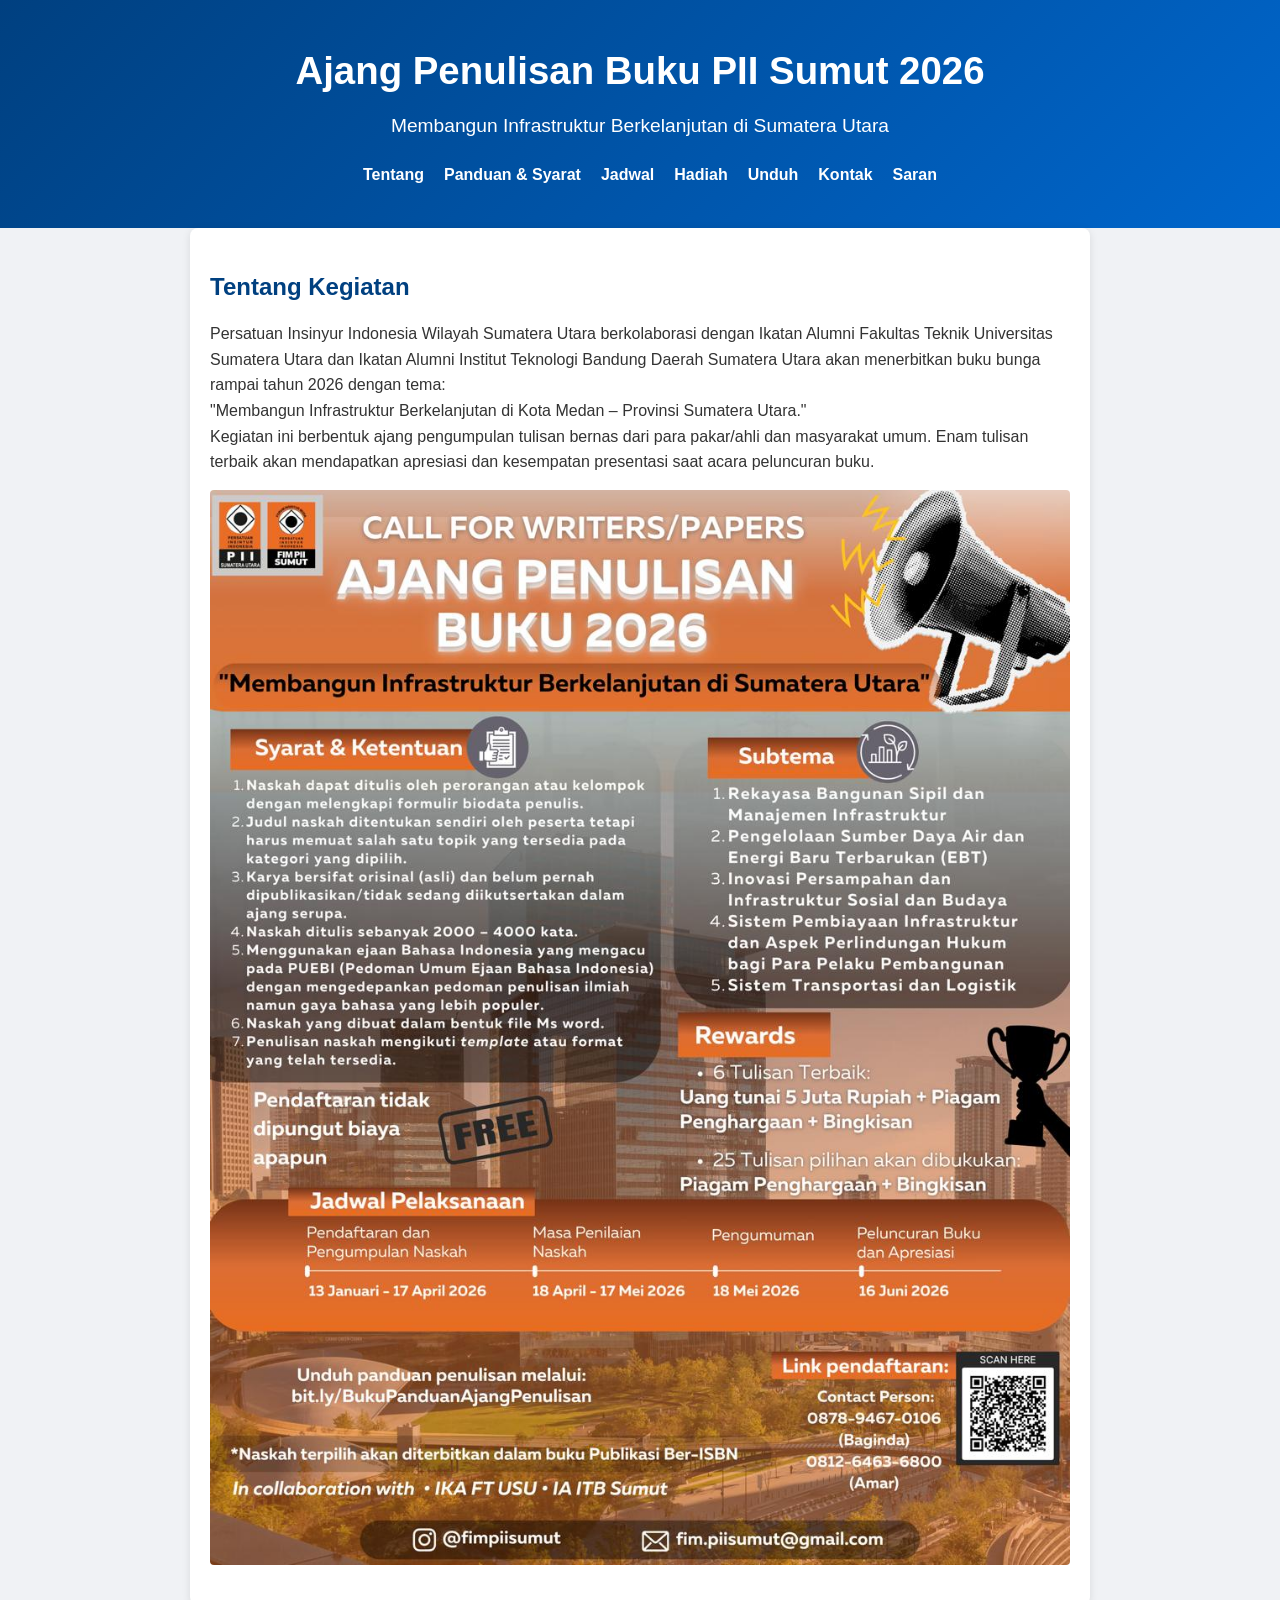
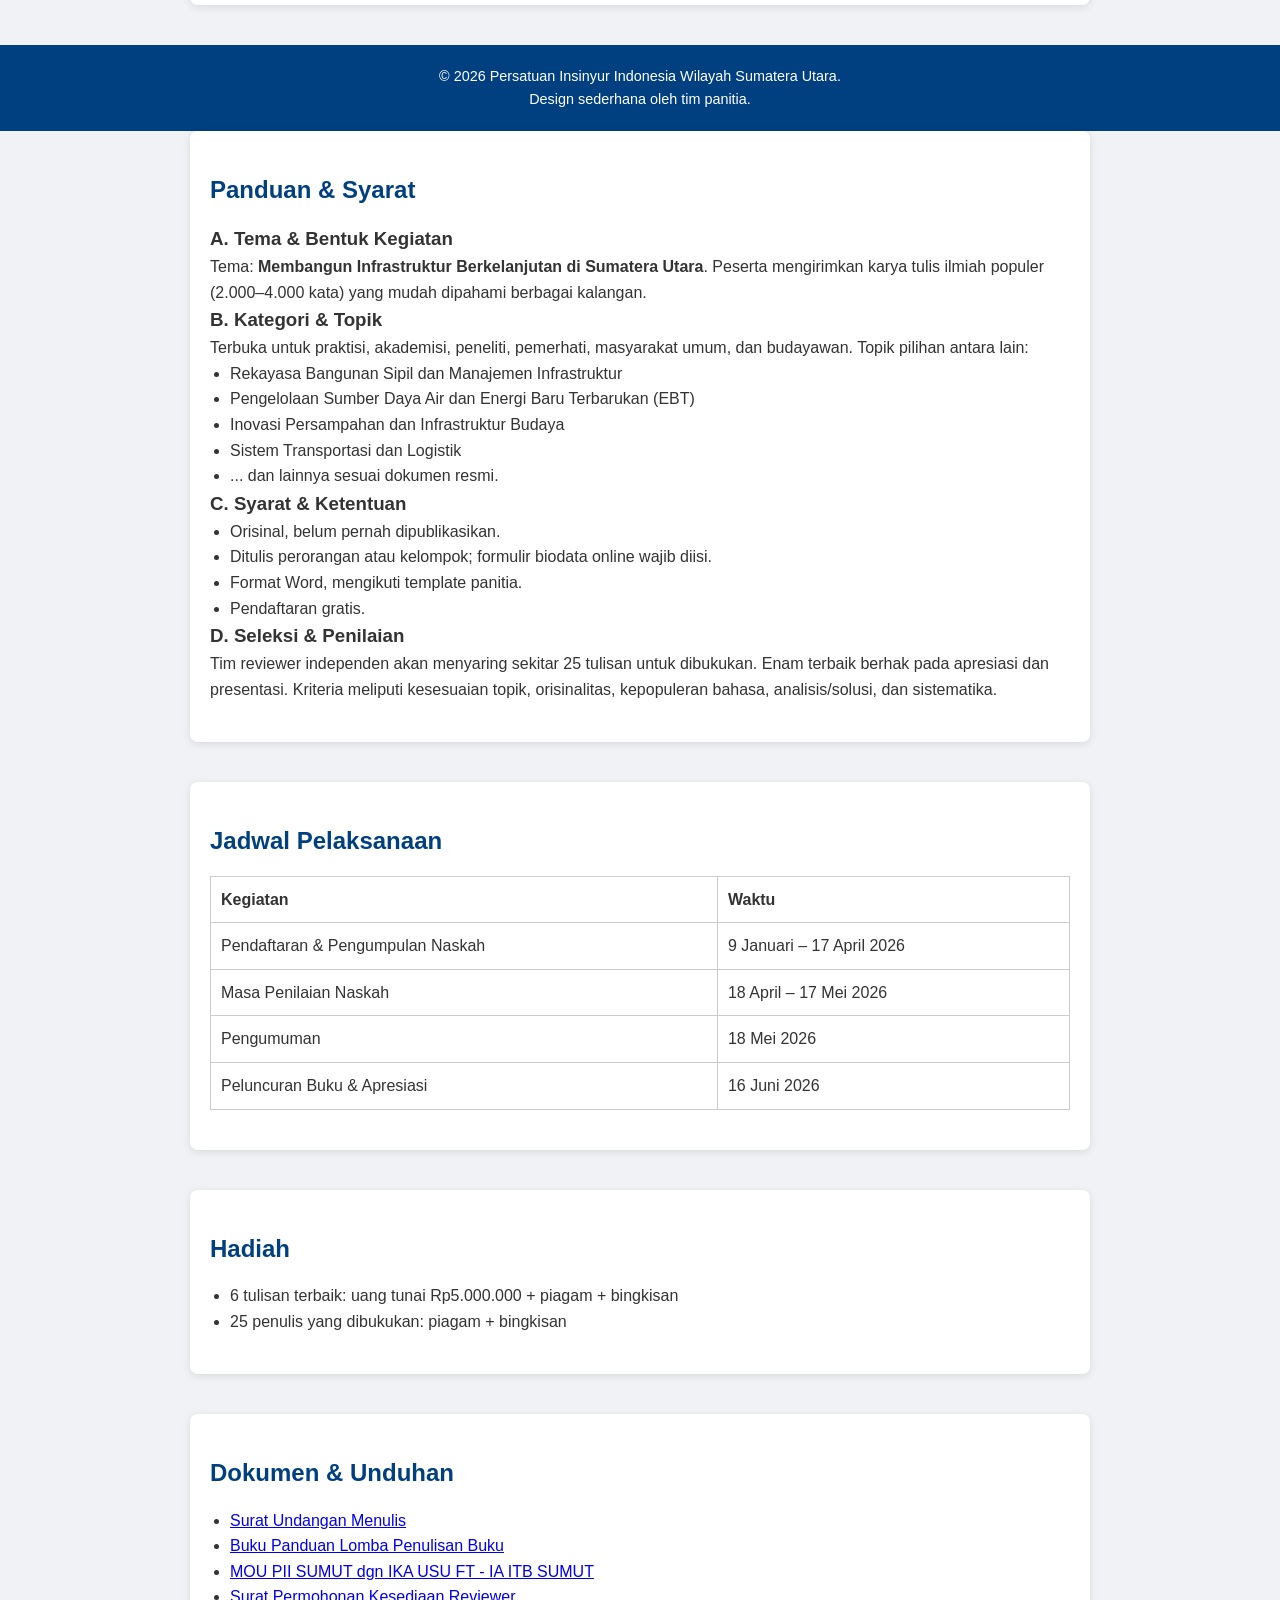
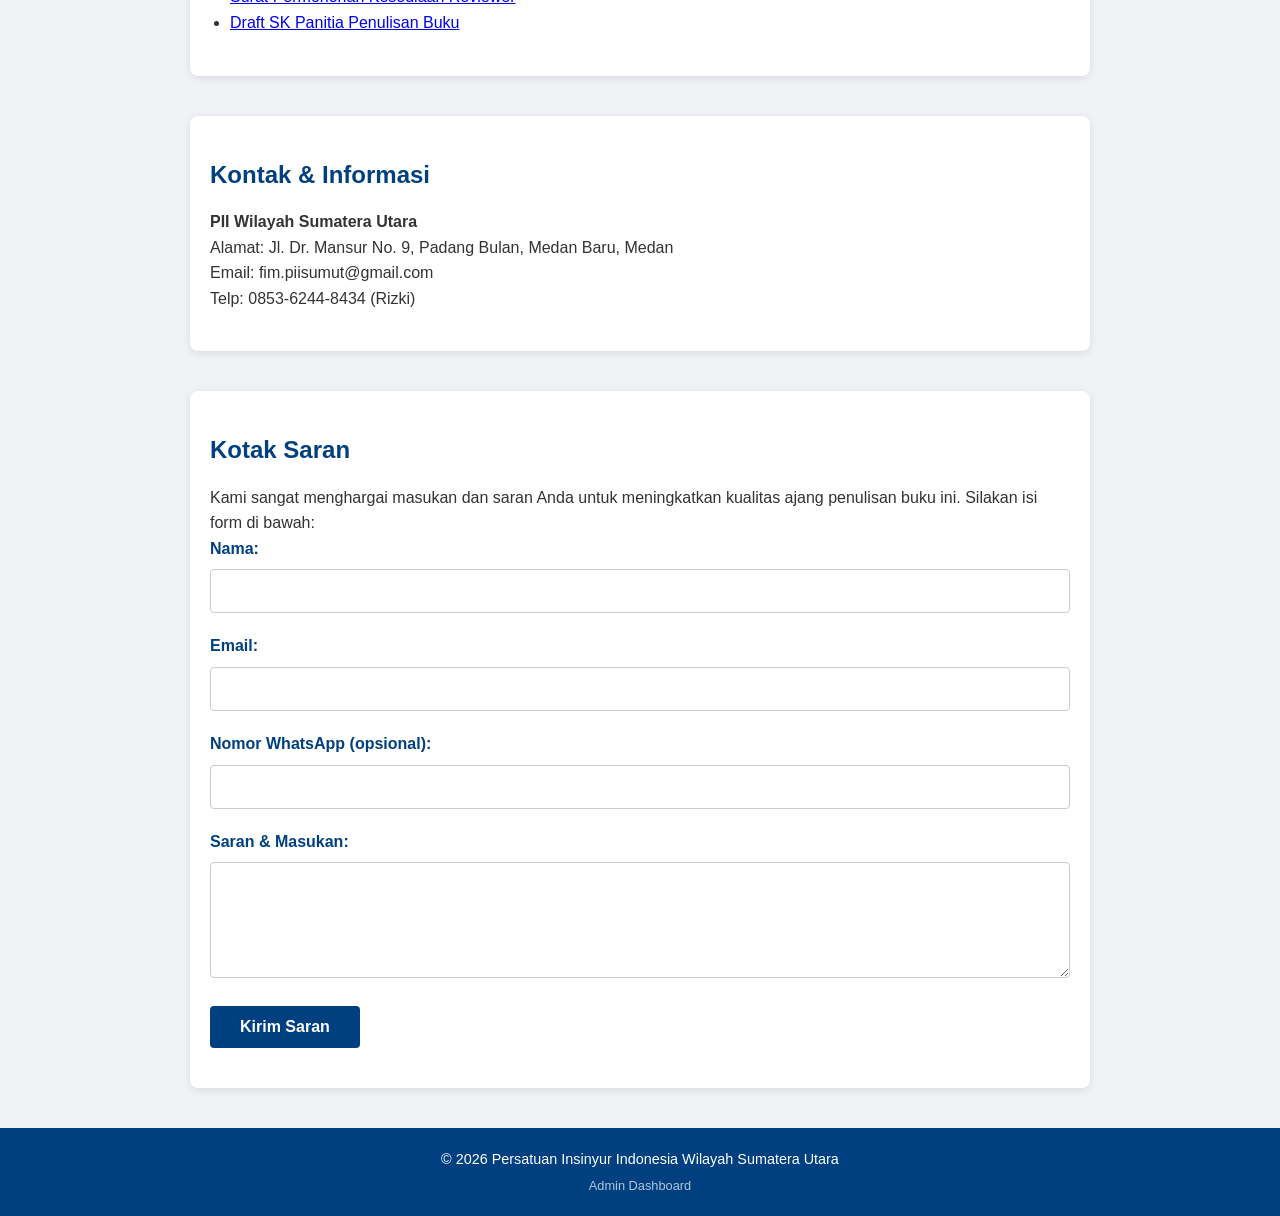
==== docs/index.html @ d5621212 "Add submission storage and admin dashboard for suggestion box" ====
<!DOCTYPE html>
<html lang="id">
<head>
    <meta charset="UTF-8">
    <meta name="viewport" content="width=device-width, initial-scale=1.0">
    <meta name="description" content="Informasi mengenai Ajang Penulisan Buku PII Sumut 2026: tema, panduan, jadwal, dan pengumuman.">
    <title>Ajang Penulisan Buku PII Sumut 2026</title>
    <link rel="stylesheet" href="css/styles.css">
    <link rel="icon" href="img/flyer.jpeg" type="image/jpeg">
</head>
<body>
    <header>
        <h1>Ajang Penulisan Buku PII Sumut 2026</h1>
        <p class="subtitle">Membangun Infrastruktur Berkelanjutan di Sumatera Utara</p>
        <nav>
            <ul>
                <li><a href="#about">Tentang</a></li>
                <li><a href="#guidelines">Panduan &amp; Syarat</a></li>
                <li><a href="#schedule">Jadwal</a></li>
                <li><a href="#prizes">Hadiah</a></li>
                <li><a href="#downloads">Unduh</a></li>
                <li><a href="#contact">Kontak</a></li>
                <li><a href="#suggestions">Saran</a></li>
            </ul>
        </nav>
    </header>

    <section id="about" class="hero">
        <h2>Tentang Kegiatan</h2>
        <p>Persatuan Insinyur Indonesia Wilayah Sumatera Utara berkolaborasi dengan Ikatan Alumni Fakultas Teknik Universitas Sumatera Utara dan Ikatan Alumni Institut Teknologi Bandung Daerah Sumatera Utara akan menerbitkan buku bunga rampai tahun 2026 dengan tema:</p>
        <blockquote>"Membangun Infrastruktur Berkelanjutan di Kota Medan – Provinsi Sumatera Utara."</blockquote>
        <p>Kegiatan ini berbentuk ajang pengumpulan tulisan bernas dari para pakar/ahli dan masyarakat umum. Enam tulisan terbaik akan mendapatkan apresiasi dan kesempatan presentasi saat acara peluncuran buku.</p>
        <img src="img/flyer.jpeg" alt="Flyer Ajang Penulisan Buku" class="flyer">
    </section>
    <footer>
        <p>&copy; 2026 Persatuan Insinyur Indonesia Wilayah Sumatera Utara. <br> Design sederhana oleh tim panitia.</p>
    </footer>

    <section id="guidelines">
        <h2>Panduan &amp; Syarat</h2>
        <h3>A. Tema &amp; Bentuk Kegiatan</h3>
        <p>Tema: <strong>Membangun Infrastruktur Berkelanjutan di Sumatera Utara</strong>. Peserta mengirimkan karya tulis ilmiah populer (2.000–4.000 kata) yang mudah dipahami berbagai kalangan.</p>
        <h3>B. Kategori &amp; Topik</h3>
        <p>Terbuka untuk praktisi, akademisi, peneliti, pemerhati, masyarakat umum, dan budayawan. Topik pilihan antara lain:</p>
        <ul>
            <li>Rekayasa Bangunan Sipil dan Manajemen Infrastruktur</li>
            <li>Pengelolaan Sumber Daya Air dan Energi Baru Terbarukan (EBT)</li>
            <li>Inovasi Persampahan dan Infrastruktur Budaya</li>
            <li>Sistem Transportasi dan Logistik</li>
            <li>... dan lainnya sesuai dokumen resmi.</li>
        </ul>
        <h3>C. Syarat &amp; Ketentuan</h3>
        <ul>
            <li>Orisinal, belum pernah dipublikasikan.</li>
            <li>Ditulis perorangan atau kelompok; formulir biodata online wajib diisi.</li>
            <li>Format Word, mengikuti template panitia.</li>
            <li>Pendaftaran gratis.</li>
        </ul>
        <h3>D. Seleksi &amp; Penilaian</h3>
        <p>Tim reviewer independen akan menyaring sekitar 25 tulisan untuk dibukukan. Enam terbaik berhak pada apresiasi dan presentasi. Kriteria meliputi kesesuaian topik, orisinalitas, kepopuleran bahasa, analisis/solusi, dan sistematika.</p>
    </section>

    <section id="schedule">
        <h2>Jadwal Pelaksanaan</h2>
        <table>
            <tr><th>Kegiatan</th><th>Waktu</th></tr>
            <tr><td>Pendaftaran &amp; Pengumpulan Naskah</td><td>9 Januari – 17 April 2026</td></tr>
            <tr><td>Masa Penilaian Naskah</td><td>18 April – 17 Mei 2026</td></tr>
            <tr><td>Pengumuman</td><td>18 Mei 2026</td></tr>
            <tr><td>Peluncuran Buku &amp; Apresiasi</td><td>16 Juni 2026</td></tr>
        </table>
    </section>

    <section id="prizes">
        <h2>Hadiah</h2>
        <ul>
            <li>6 tulisan terbaik: uang tunai Rp5.000.000 + piagam + bingkisan</li>
            <li>25 penulis yang dibukukan: piagam + bingkisan</li>
        </ul>
    </section>

    <section id="downloads">
        <h2>Dokumen &amp; Unduhan</h2>
        <ul>
            <li><a href="docs/01 Surat Undangan Menulis Buku PII Sumatera Utara 2026.pdf" target="_blank">Surat Undangan Menulis</a></li>
            <li><a href="docs/Buku Panduan Lomba Penulisan Buku 2026.pdf" target="_blank">Buku Panduan Lomba Penulisan Buku</a></li>
            <li><a href="docs/mou.pdf" target="_blank">MOU PII SUMUT dgn IKA USU FT - IA ITB SUMUT</a></li>
            <li><a href="docs/reviewer.pdf" target="_blank">Surat Permohonan Kesediaan Reviewer</a></li>
            <li><a href="docs/draft_sk.pdf" target="_blank">Draft SK Panitia Penulisan Buku</a></li>
        </ul>
    </section>

    <section id="contact">
        <h2>Kontak &amp; Informasi</h2>
        <p><strong>PII Wilayah Sumatera Utara</strong><br>
        Alamat: Jl. Dr. Mansur No. 9, Padang Bulan, Medan Baru, Medan<br>
        Email: fim.piisumut@gmail.com<br>
        Telp: 0853-6244-8434 (Rizki)</p>
    </section>

    <section id="suggestions">
        <h2>Kotak Saran</h2>
        <p>Kami sangat menghargai masukan dan saran Anda untuk meningkatkan kualitas ajang penulisan buku ini. Silakan isi form di bawah:</p>
        <form id="suggestionForm">
            <div class="form-group">
                <label for="name">Nama:</label>
                <input type="text" id="name" name="name" required>
            </div>
            <div class="form-group">
                <label for="email">Email:</label>
                <input type="email" id="email" name="email" required>
            </div>
            <div class="form-group">
                <label for="phone">Nomor WhatsApp (opsional):</label>
                <input type="tel" id="phone" name="phone">
            </div>
            <div class="form-group">
                <label for="suggestion">Saran &amp; Masukan:</label>
                <textarea id="suggestion" name="suggestion" rows="5" required></textarea>
            </div>
            <button type="submit" class="submit-btn">Kirim Saran</button>
            <p class="form-note" style="display:none; color:#28a745; margin-top:15px;">✓ Terima kasih! Saran Anda telah berhasil dikirim dan tersimpan.</p>
        </form>
    </section>

    <footer>
        <p>&copy; 2026 Persatuan Insinyur Indonesia Wilayah Sumatera Utara</p>
        <p style="font-size: 0.8rem; margin-top: 5px;"><a href="admin.html" style="color: #fff; text-decoration: none; opacity: 0.7;">Admin Dashboard</a></p>
    </footer>

    <script>
        document.getElementById('suggestionForm').addEventListener('submit', function(e) {
            e.preventDefault();
            
            const name = document.getElementById('name').value;
            const email = document.getElementById('email').value;
            const phone = document.getElementById('phone').value;
            const suggestion = document.getElementById('suggestion').value;
            
            // Create submission object with timestamp
            const submission = {
                id: Date.now(),
                name: name,
                email: email,
                phone: phone || 'Tidak diberikan',
                suggestion: suggestion,
                timestamp: new Date().toLocaleString('id-ID')
            };
            
            // Get existing submissions from localStorage
            let submissions = JSON.parse(localStorage.getItem('suggestions')) || [];
            submissions.push(submission);
            localStorage.setItem('suggestions', JSON.stringify(submissions));
            
            // Send email via FormSubmit
            const subject = 'Saran untuk Ajang Penulisan Buku PII SUMUT 2026';
            const body = `Nama: ${name}\nEmail: ${email}\nNo. WhatsApp: ${phone || 'Tidak diberikan'}\n\nSaran:\n${suggestion}`;
            const mailtoLink = `mailto:fim.piisumut@gmail.com?subject=${encodeURIComponent(subject)}&body=${encodeURIComponent(body)}`;
            window.location.href = mailtoLink;
            
            // Show success message
            const form = document.getElementById('suggestionForm');
            const formNote = form.querySelector('.form-note');
            formNote.style.display = 'block';
            
            // Reset form after 2 seconds
            setTimeout(() => {
                form.reset();
                formNote.style.display = 'none';
            }, 2000);
        });
    </script>
</body>
</html>
---- docs/css/styles.css ----
/* Basic reset */
* { margin:0; padding:0; box-sizing:border-box; }
body { font-family: 'Segoe UI', Tahoma, Geneva, Verdana, sans-serif; line-height:1.6; color:#333; background:#f0f2f5; }
header { background:linear-gradient(135deg,#004080,#0066cc); color:#fff; padding:40px 20px; text-align:center; }
header h1 { margin-bottom:10px; font-size:2.4rem; }
header .subtitle { font-size:1.2em; }
nav ul { list-style:none; display:flex; justify-content:center; gap:20px; margin-top:20px; flex-wrap:wrap; }
nav a { color:#fff; text-decoration:none; font-weight:600; transition:color .3s; }
nav a:hover { color:#ffdd57; }
section { padding:40px 20px; max-width:900px; margin:0 auto 40px auto; background:#fff; border-radius:8px; box-shadow:0 2px 8px rgba(0,0,0,.1); }
h2 { margin-bottom:15px; color:#004080; }
table { width:100%; border-collapse:collapse; margin-top:15px; }
th, td { border:1px solid #ccc; padding:10px; text-align:left; }
footer { text-align:center; padding:20px; background:#004080; color:#fff; font-size:.9rem; }
.flyer { max-width:100%; height:auto; margin-top:15px; display:block; border-radius:4px; }
ul { margin-left:20px; }

/* Form styling */
.form-group { margin-bottom:20px; }
.form-group label { display:block; margin-bottom:8px; font-weight:600; color:#004080; }
.form-group input,
.form-group textarea { width:100%; padding:12px; border:1px solid #ccc; border-radius:4px; font-family:inherit; font-size:1rem; transition:border-color .3s; }
.form-group input:focus,
.form-group textarea:focus { outline:none; border-color:#004080; box-shadow:0 0 5px rgba(0,96,204,.3); }
.submit-btn { background:#004080; color:#fff; border:none; padding:12px 30px; border-radius:4px; font-size:1rem; font-weight:600; cursor:pointer; transition:background .3s; }
.submit-btn:hover { background:#0066cc; }

/* responsive */
@media (max-width:600px) {
    header h1 { font-size:1.8rem; }
    nav ul { flex-direction:column; gap:10px; }
    section { padding:20px 10px; }
}
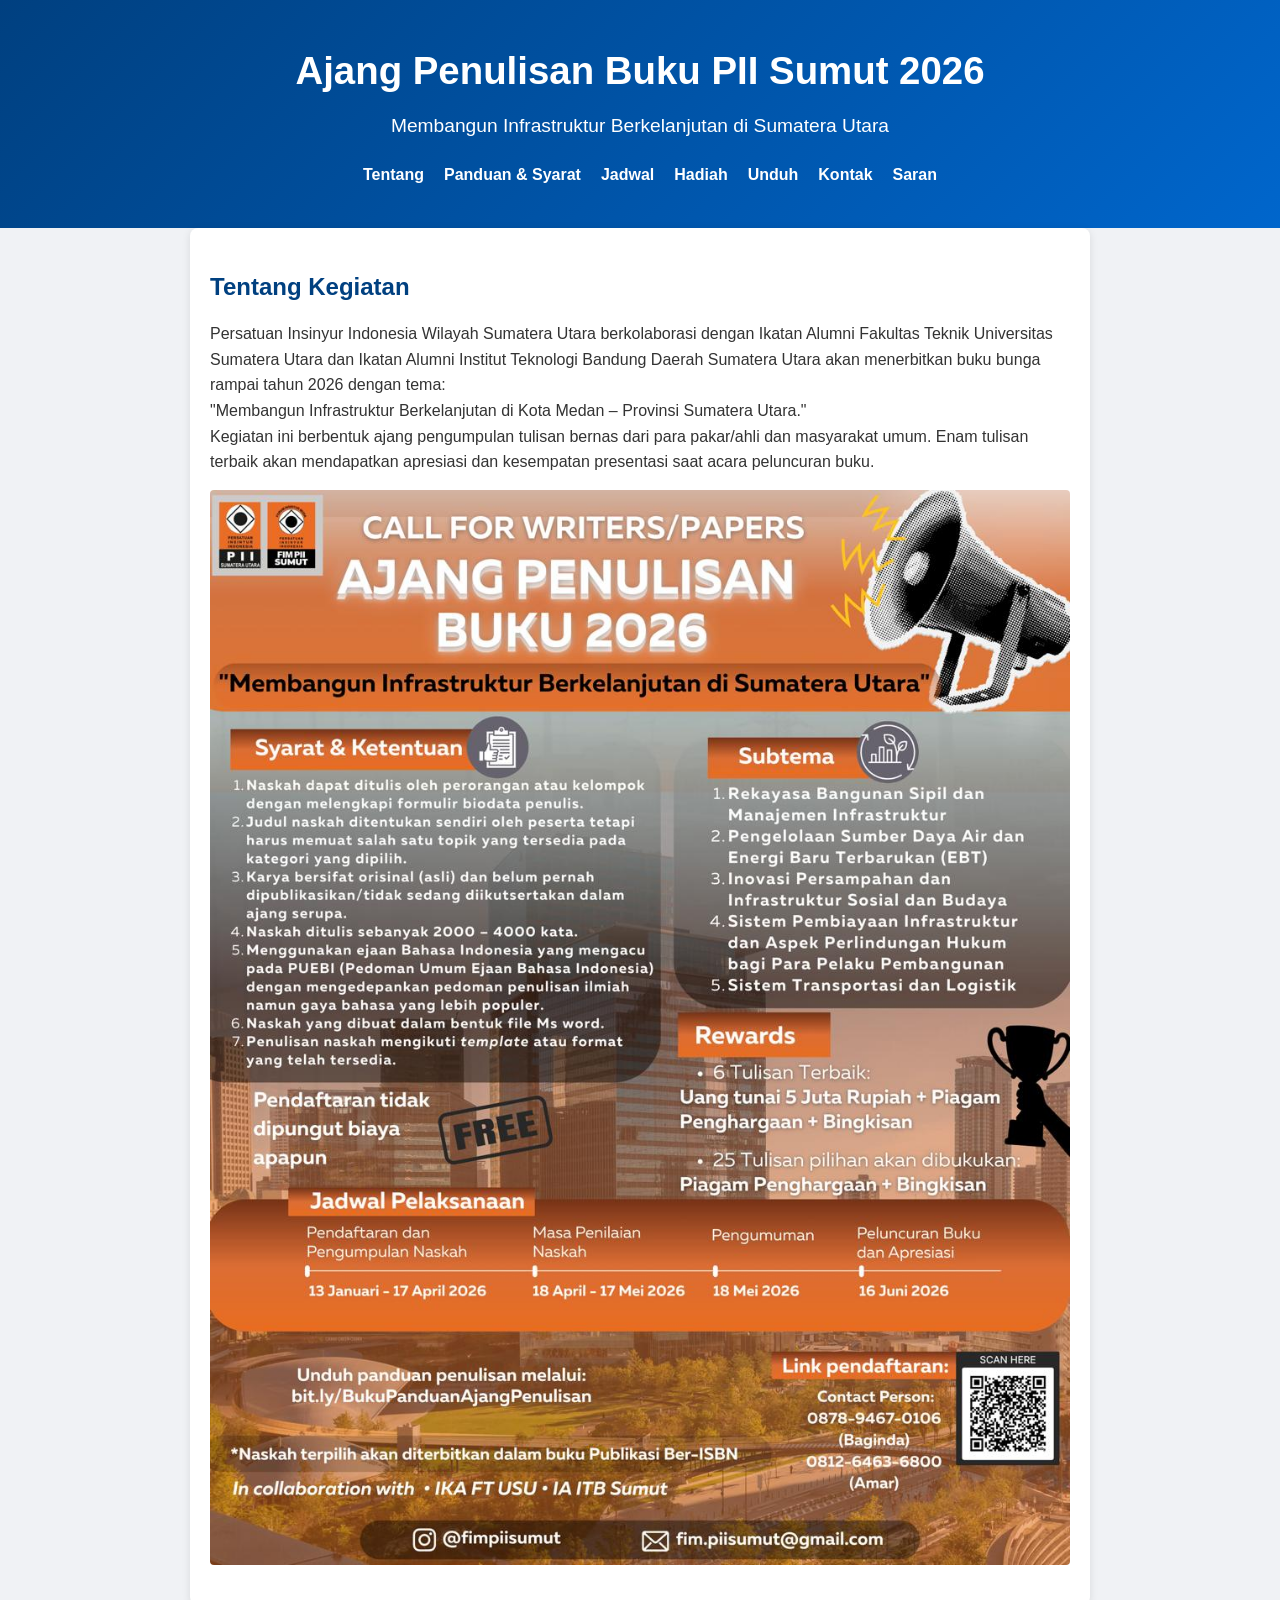
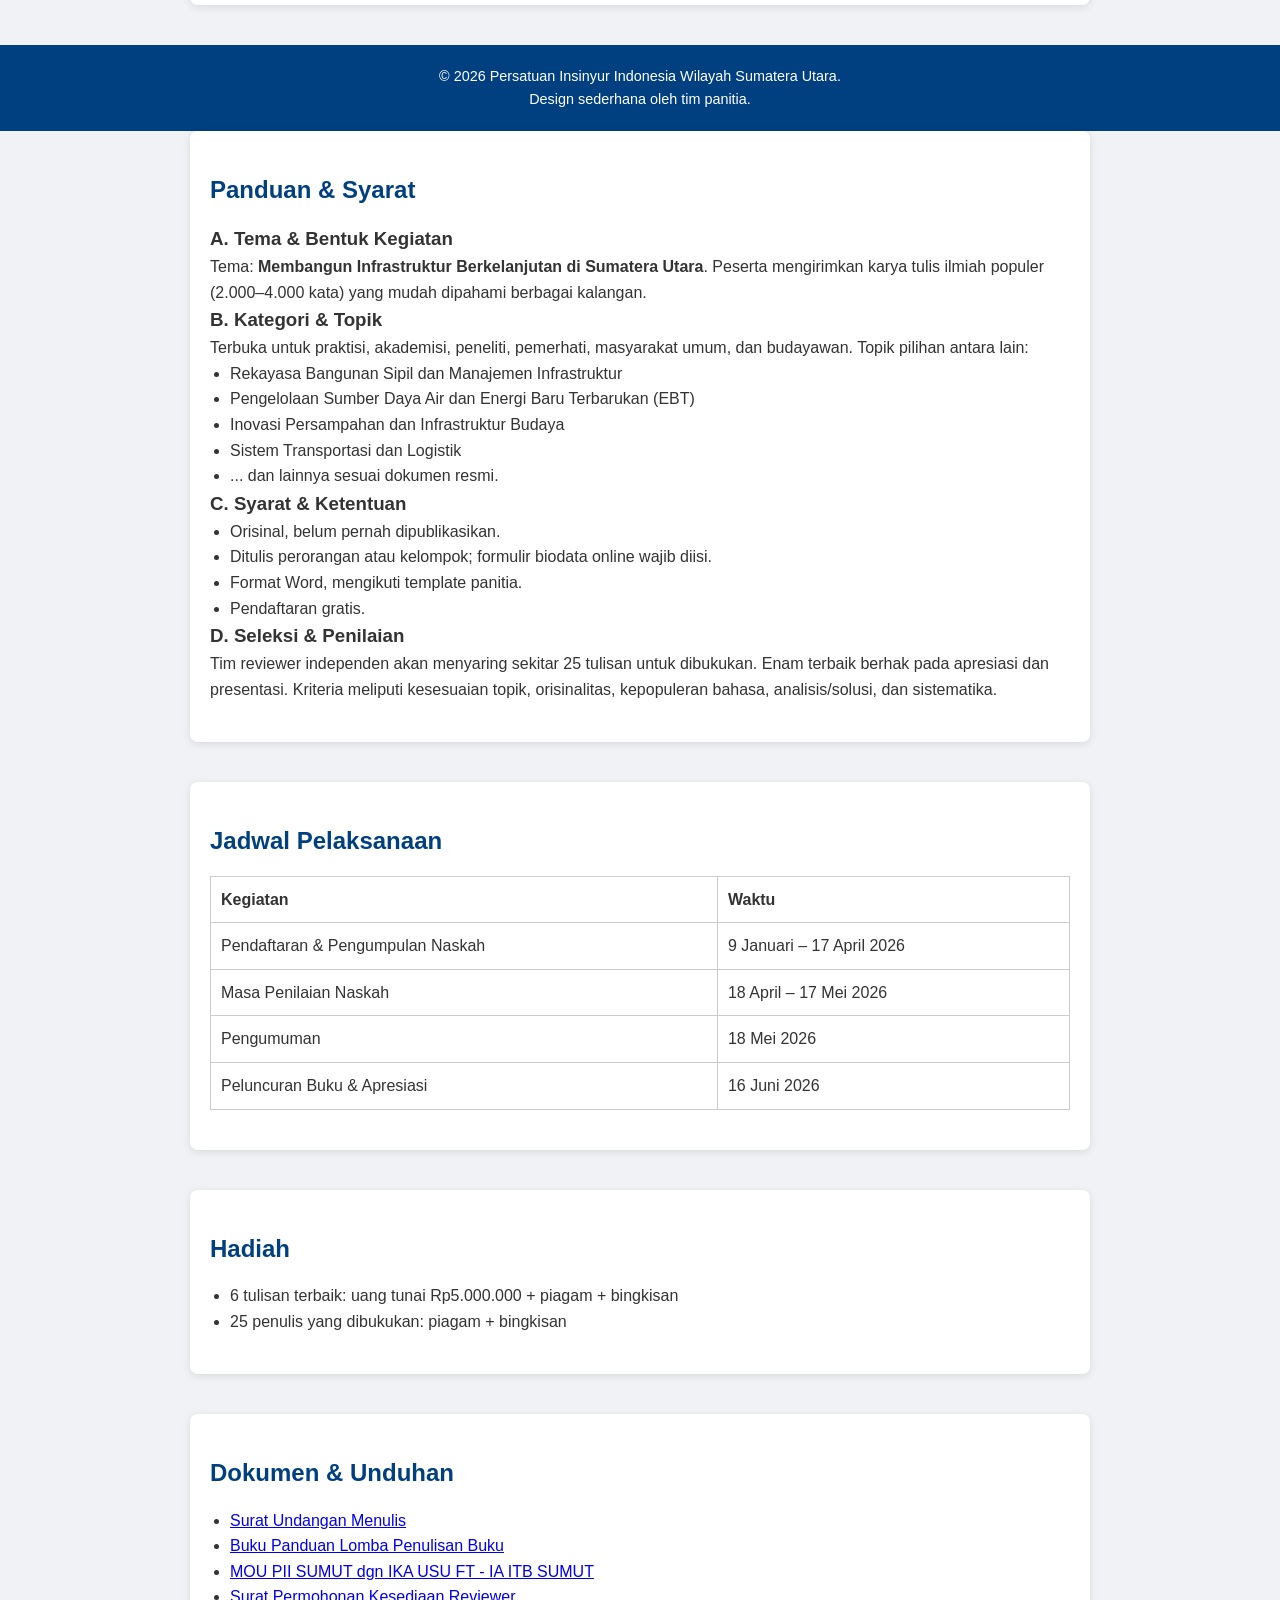
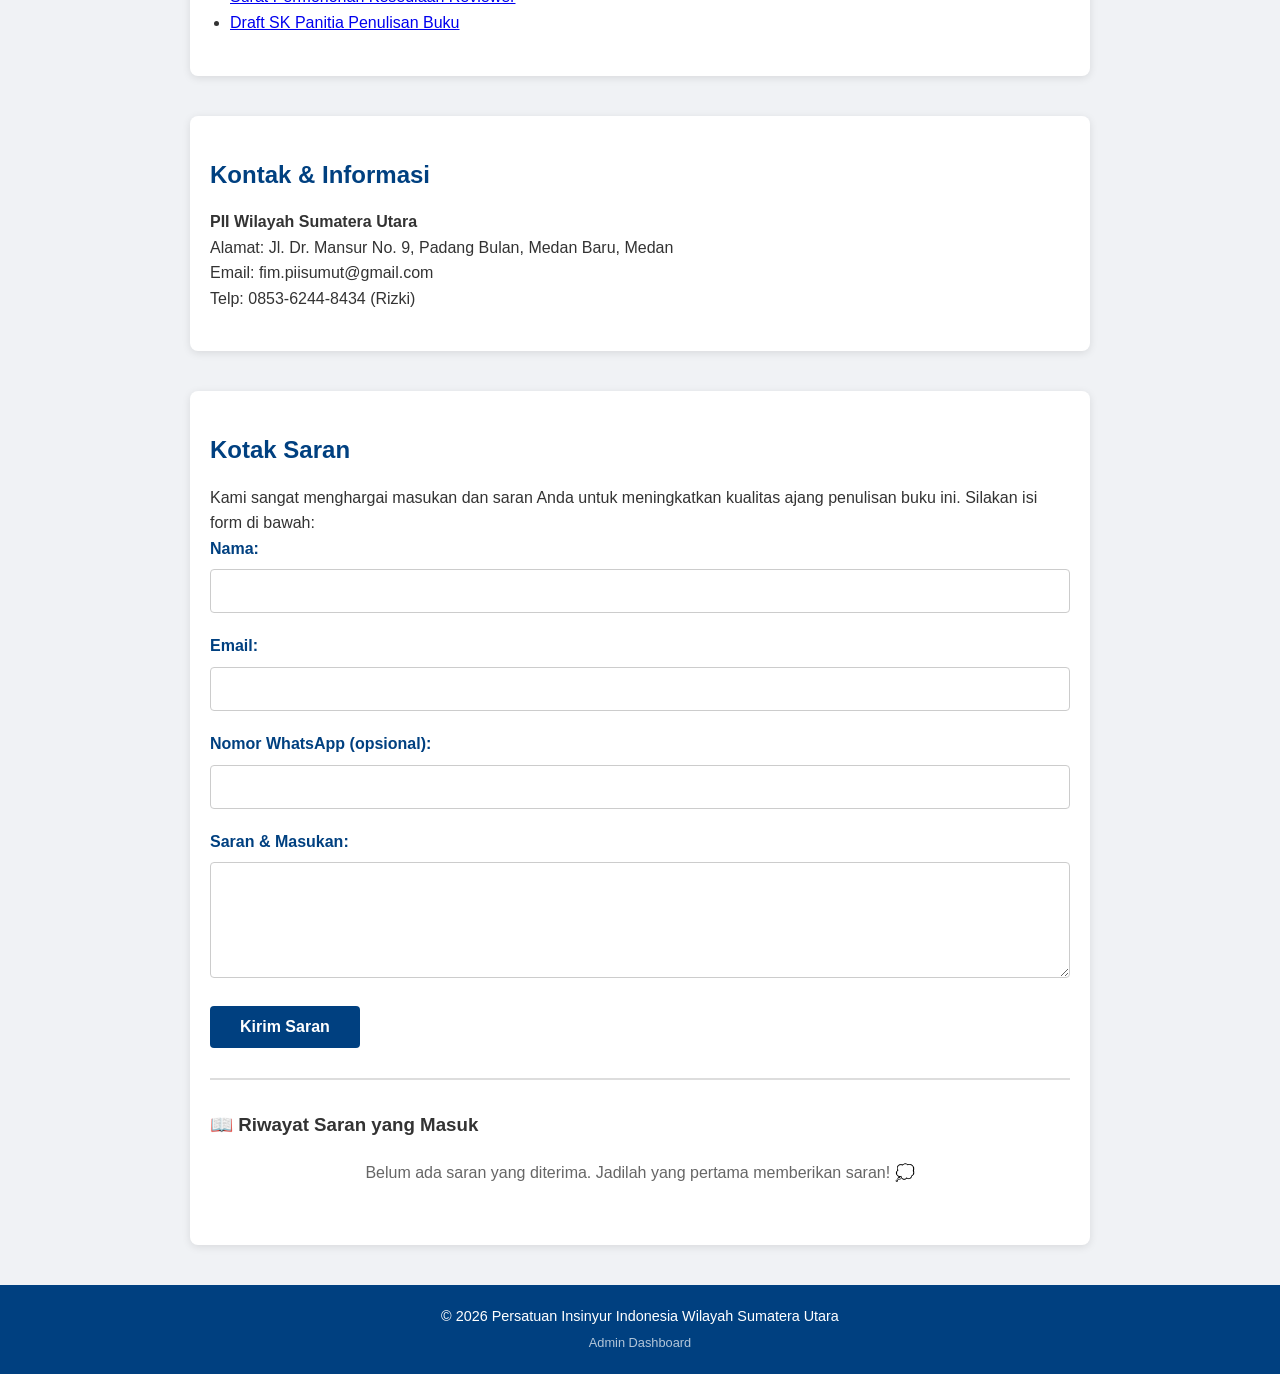
==== commit 93ad00cc: "Add public suggestions history display on website" ====
--- a/docs/index.html
+++ b/docs/index.html
@@ -121,6 +121,14 @@
             <button type="submit" class="submit-btn">Kirim Saran</button>
             <p class="form-note" style="display:none; color:#28a745; margin-top:15px;">✓ Terima kasih! Saran Anda telah berhasil dikirim dan tersimpan.</p>
         </form>
+
+        <hr style="margin: 30px 0; border: none; border-top: 2px solid #ddd;">
+
+        <h3>📖 Riwayat Saran yang Masuk</h3>
+        <div id="suggestionsHistory" class="suggestions-history"></div>
+        <div id="emptyHistory" style="text-align: center; color: #666; padding: 20px;">
+            <p>Belum ada saran yang diterima. Jadilah yang pertama memberikan saran! 💭</p>
+        </div>
     </section>
 
     <footer>
@@ -128,7 +136,55 @@
         <p style="font-size: 0.8rem; margin-top: 5px;"><a href="admin.html" style="color: #fff; text-decoration: none; opacity: 0.7;">Admin Dashboard</a></p>
     </footer>
 
+
     <script>
+        const STORAGE_KEY = 'suggestions';
+        
+        function displaySuggestionsHistory() {
+            const submissions = JSON.parse(localStorage.getItem(STORAGE_KEY)) || [];
+            const container = document.getElementById('suggestionsHistory');
+            const emptyState = document.getElementById('emptyHistory');
+            
+            if (submissions.length === 0) {
+                container.style.display = 'none';
+                emptyState.style.display = 'block';
+                return;
+            }
+            
+            container.style.display = 'grid';
+            emptyState.style.display = 'block';
+            
+            // Sort by newest first
+            submissions.sort((a, b) => b.id - a.id);
+            
+            container.innerHTML = submissions.map(submission => `
+                <div class="suggestion-card">
+                    <div class="suggestion-card-header">
+                        <div class="suggestion-name">👤 ${escapeHtml(submission.name)}</div>
+                        <div class="suggestion-time">${submission.timestamp}</div>
+                    </div>
+                    <div class="suggestion-card-content">
+                        ${escapeHtml(submission.suggestion).replace(/\n/g, '<br>')}
+                    </div>
+                </div>
+            `).join('');
+            
+            if (submissions.length > 0) {
+                emptyState.style.display = 'none';
+            }
+        }
+
+        function escapeHtml(text) {
+            const map = {
+                '&': '&amp;',
+                '<': '&lt;',
+                '>': '&gt;',
+                '"': '&quot;',
+                "'": '&#039;'
+            };
+            return text.replace(/[&<>"']/g, m => map[m]);
+        }
+
         document.getElementById('suggestionForm').addEventListener('submit', function(e) {
             e.preventDefault();
             
@@ -148,11 +204,14 @@
             };
             
             // Get existing submissions from localStorage
-            let submissions = JSON.parse(localStorage.getItem('suggestions')) || [];
+            let submissions = JSON.parse(localStorage.getItem(STORAGE_KEY)) || [];
             submissions.push(submission);
-            localStorage.setItem('suggestions', JSON.stringify(submissions));
-            
-            // Send email via FormSubmit
+            localStorage.setItem(STORAGE_KEY, JSON.stringify(submissions));
+            
+            // Update history display
+            displaySuggestionsHistory();
+            
+            // Send email via mailto
             const subject = 'Saran untuk Ajang Penulisan Buku PII SUMUT 2026';
             const body = `Nama: ${name}\nEmail: ${email}\nNo. WhatsApp: ${phone || 'Tidak diberikan'}\n\nSaran:\n${suggestion}`;
             const mailtoLink = `mailto:fim.piisumut@gmail.com?subject=${encodeURIComponent(subject)}&body=${encodeURIComponent(body)}`;
@@ -169,6 +228,13 @@
                 formNote.style.display = 'none';
             }, 2000);
         });
+
+        // Load suggestions history when page loads
+        window.addEventListener('load', function() {
+            displaySuggestionsHistory();
+            // Refresh history every 3 seconds
+            setInterval(displaySuggestionsHistory, 3000);
+        });
     </script>
 </body>
 </html>
--- a/docs/css/styles.css
+++ b/docs/css/styles.css
@@ -25,6 +25,14 @@
 .submit-btn { background:#004080; color:#fff; border:none; padding:12px 30px; border-radius:4px; font-size:1rem; font-weight:600; cursor:pointer; transition:background .3s; }
 .submit-btn:hover { background:#0066cc; }
 
+/* Suggestions History */
+.suggestions-history { display:grid; gap:15px; margin-top:20px; }
+.suggestion-card { background:#f9f9f9; border-left:4px solid #0066cc; padding:15px; border-radius:4px; box-shadow:0 1px 4px rgba(0,0,0,.08); }
+.suggestion-card-header { display:flex; justify-content:space-between; align-items:center; margin-bottom:12px; flex-wrap:wrap; gap:10px; }
+.suggestion-name { font-weight:600; color:#004080; }
+.suggestion-time { font-size:0.85rem; color:#999; }
+.suggestion-card-content { color:#333; line-height:1.6; word-break:break-word; }
+
 /* responsive */
 @media (max-width:600px) {
     header h1 { font-size:1.8rem; }
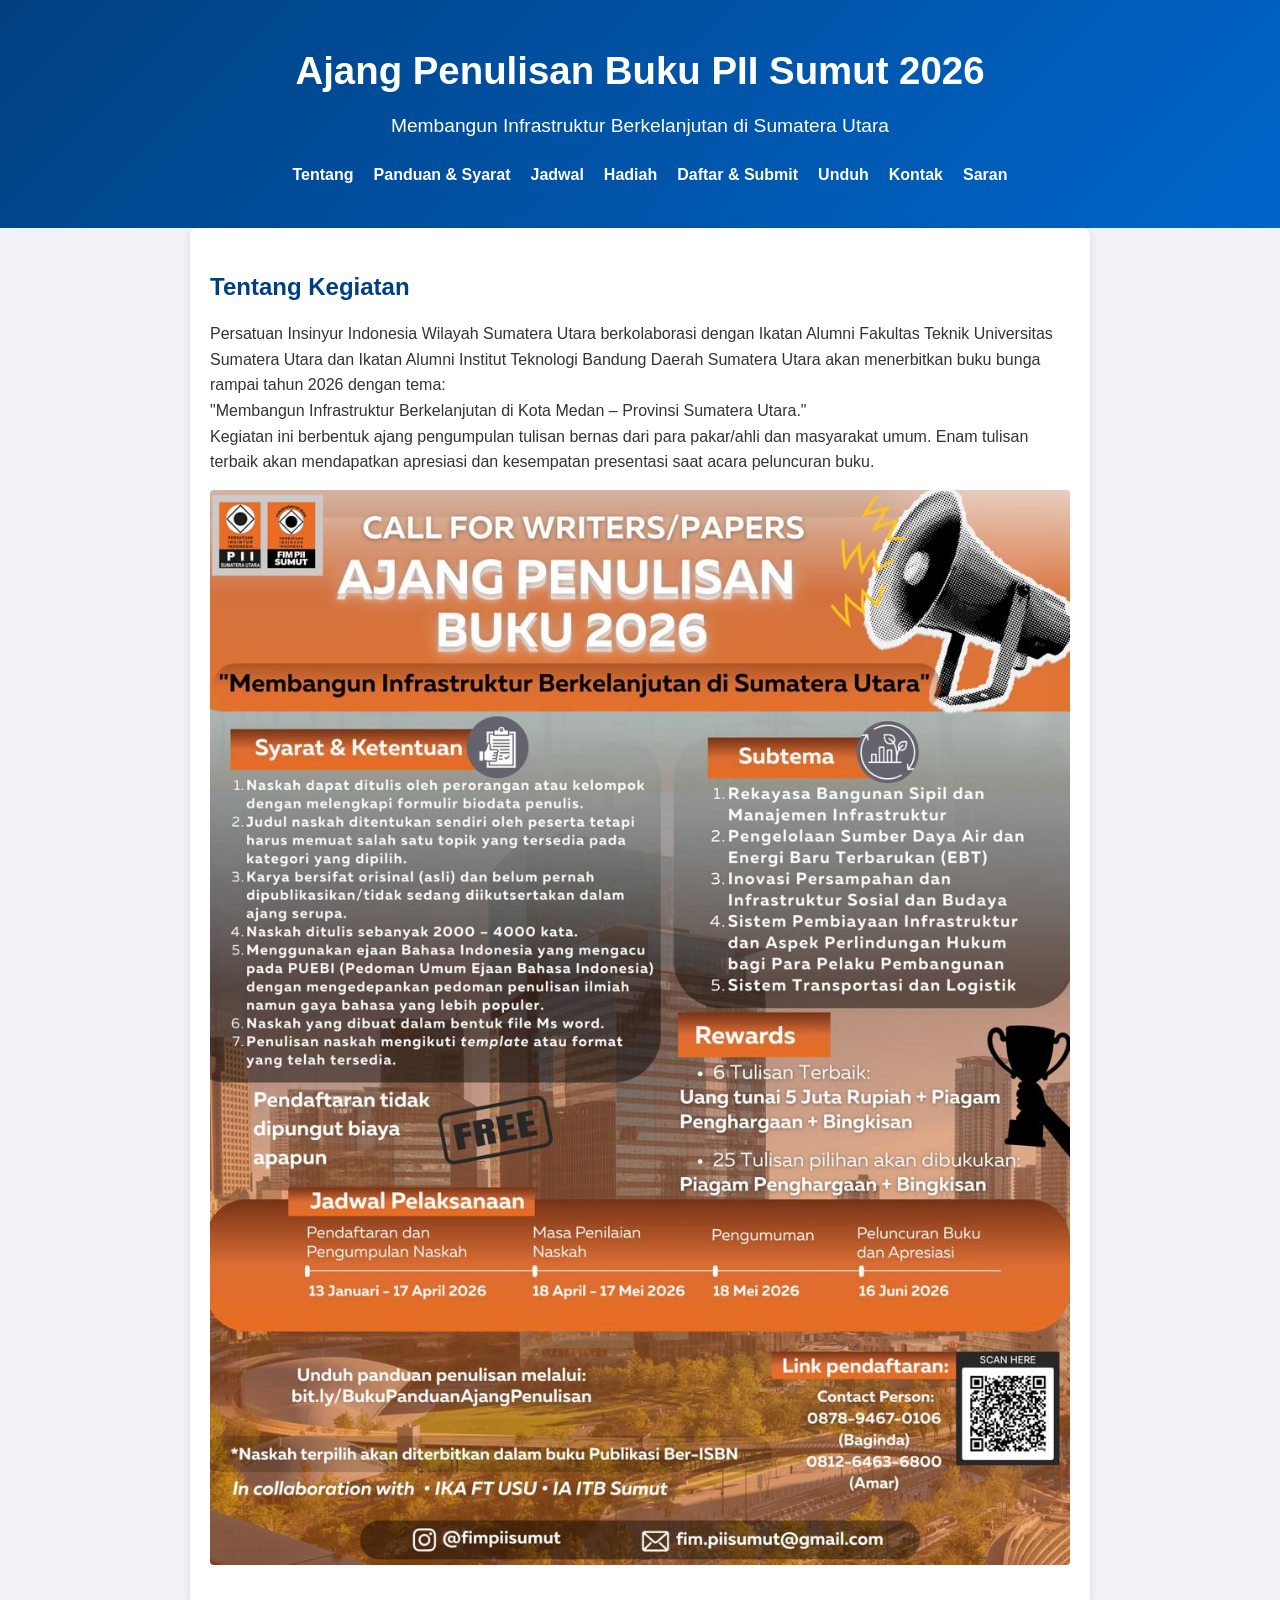
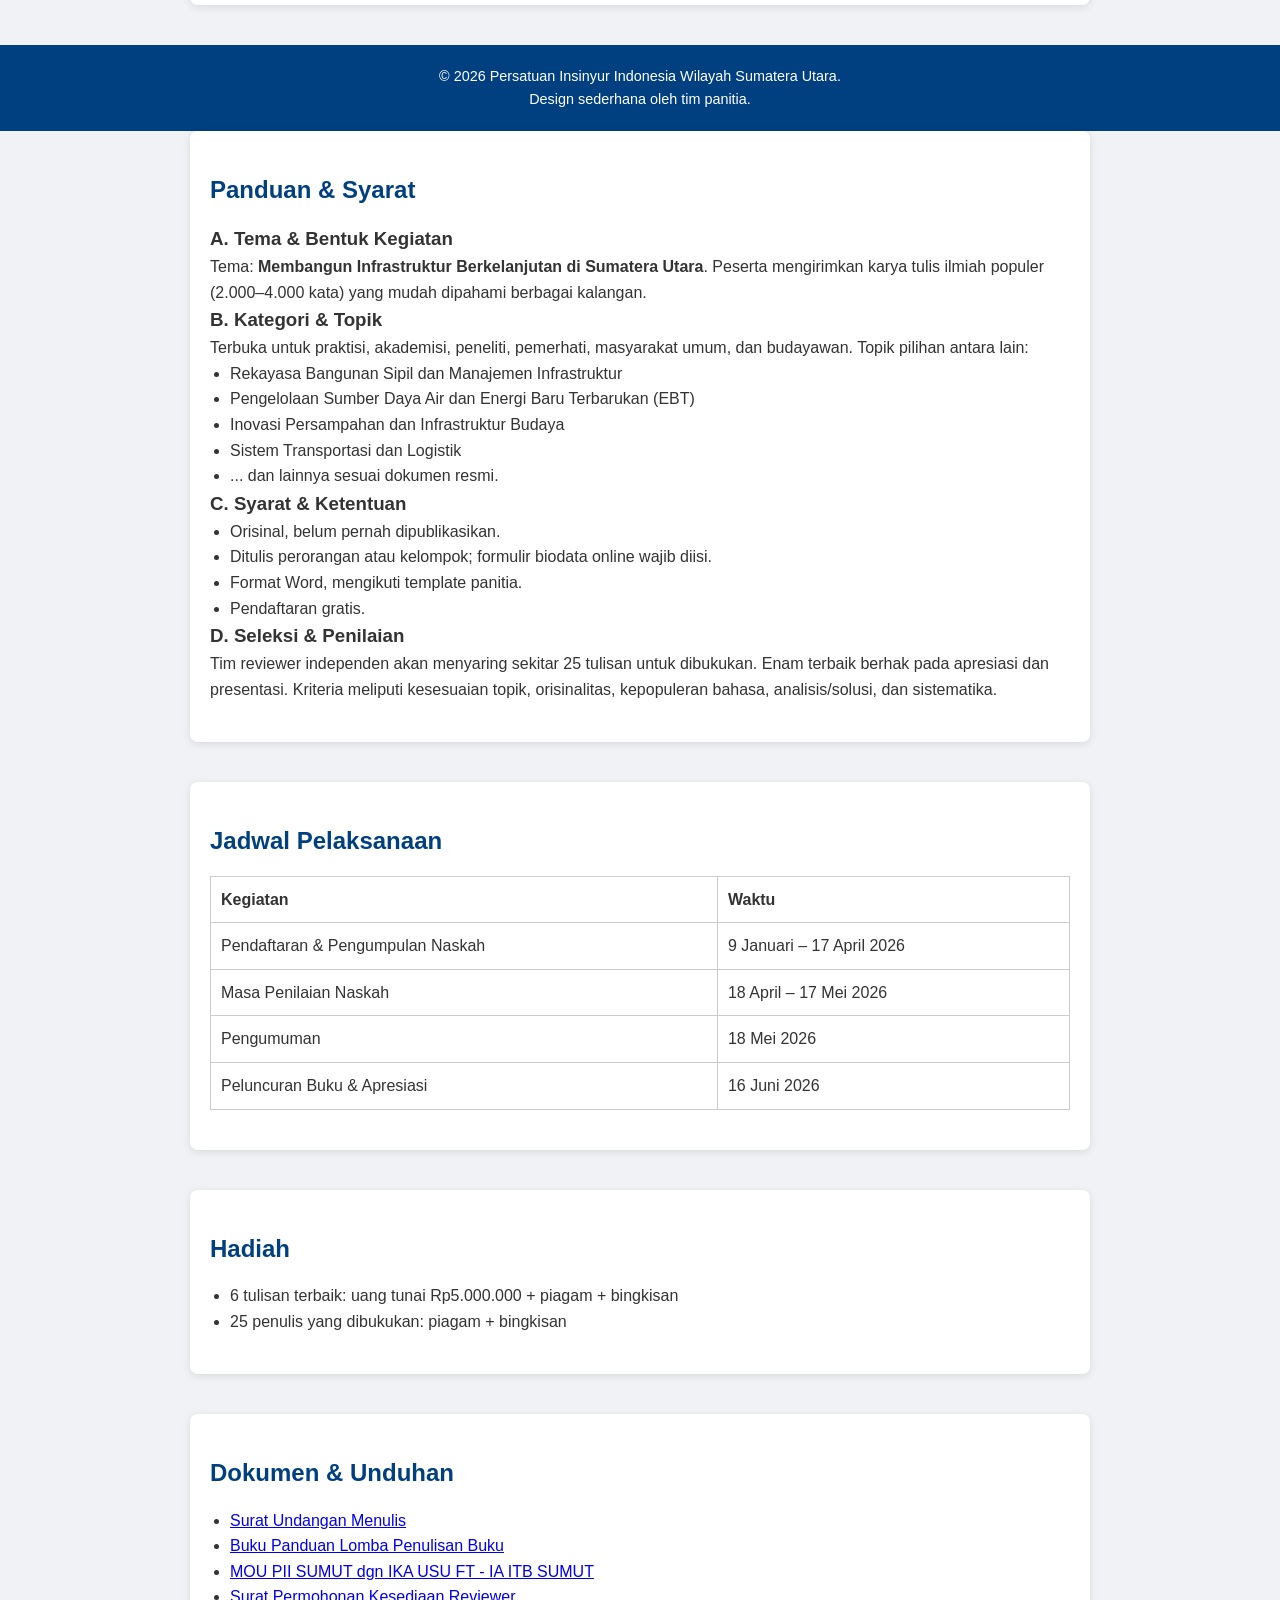
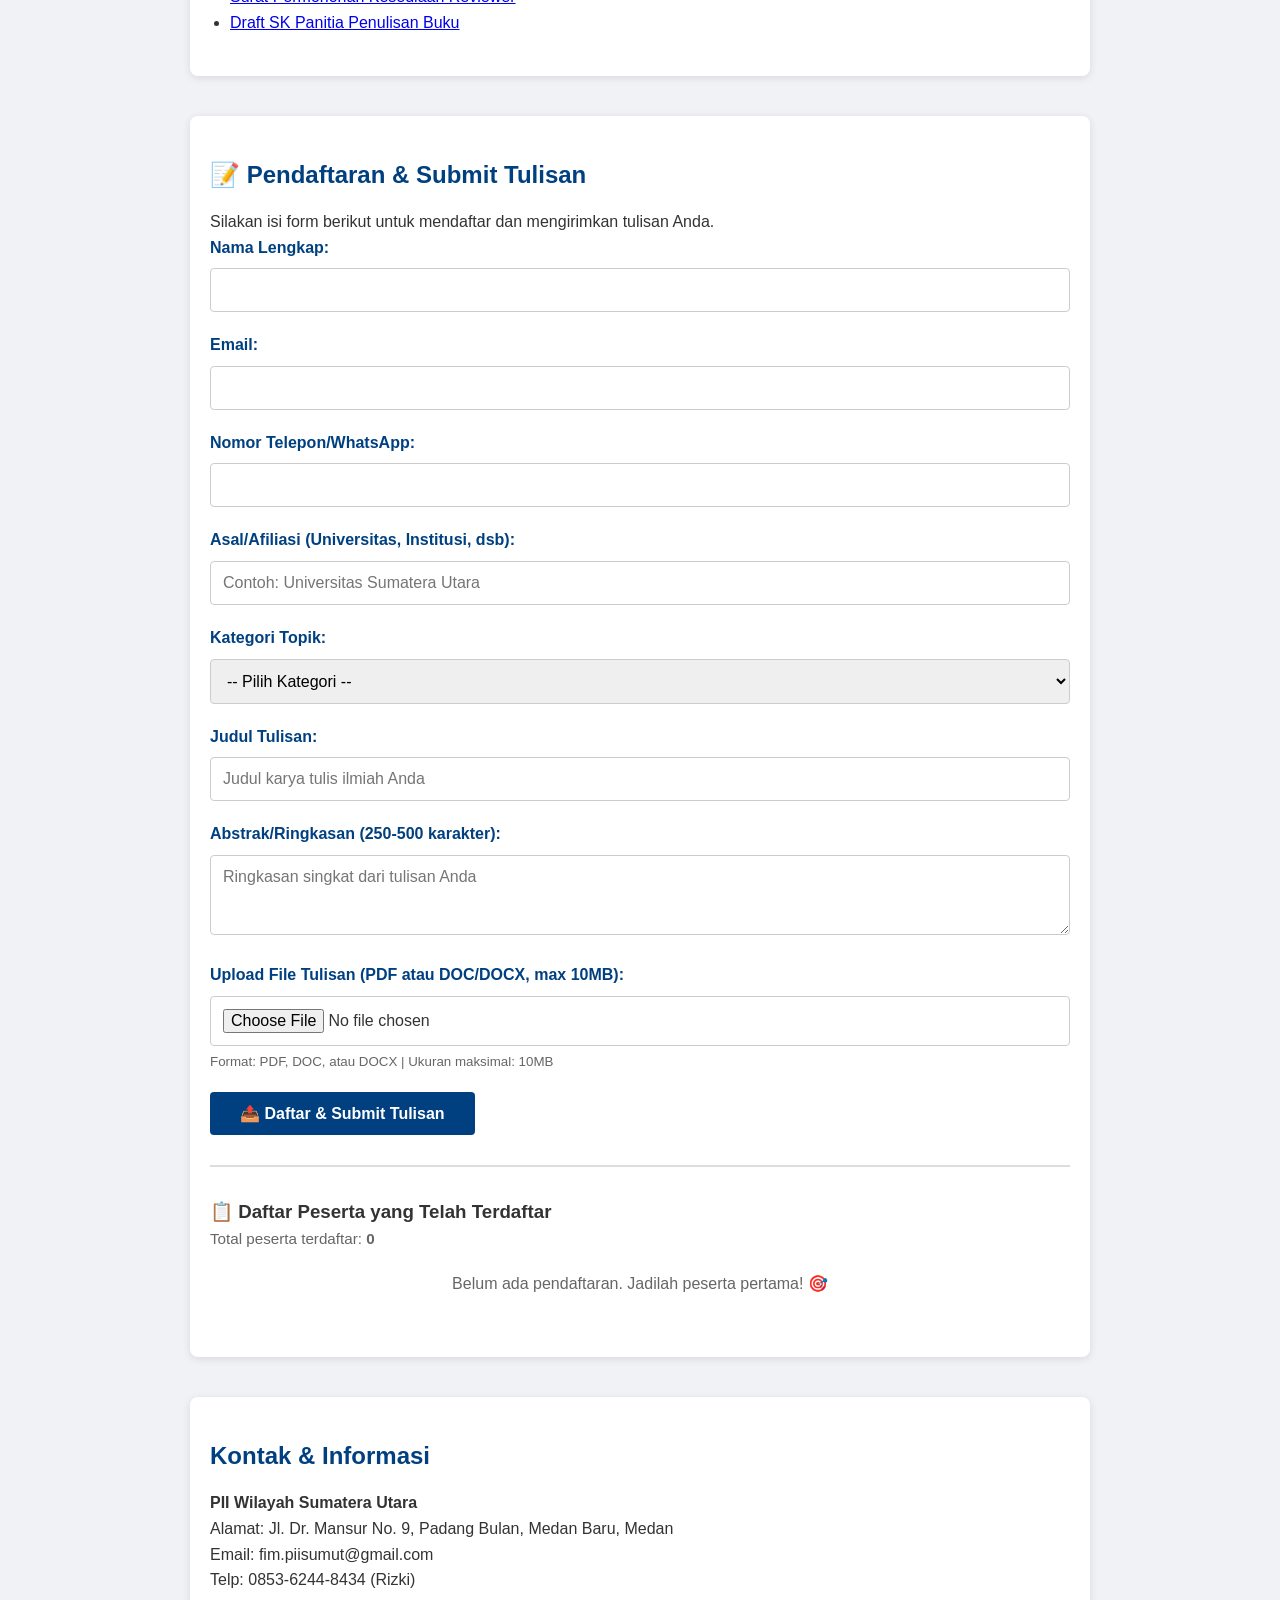
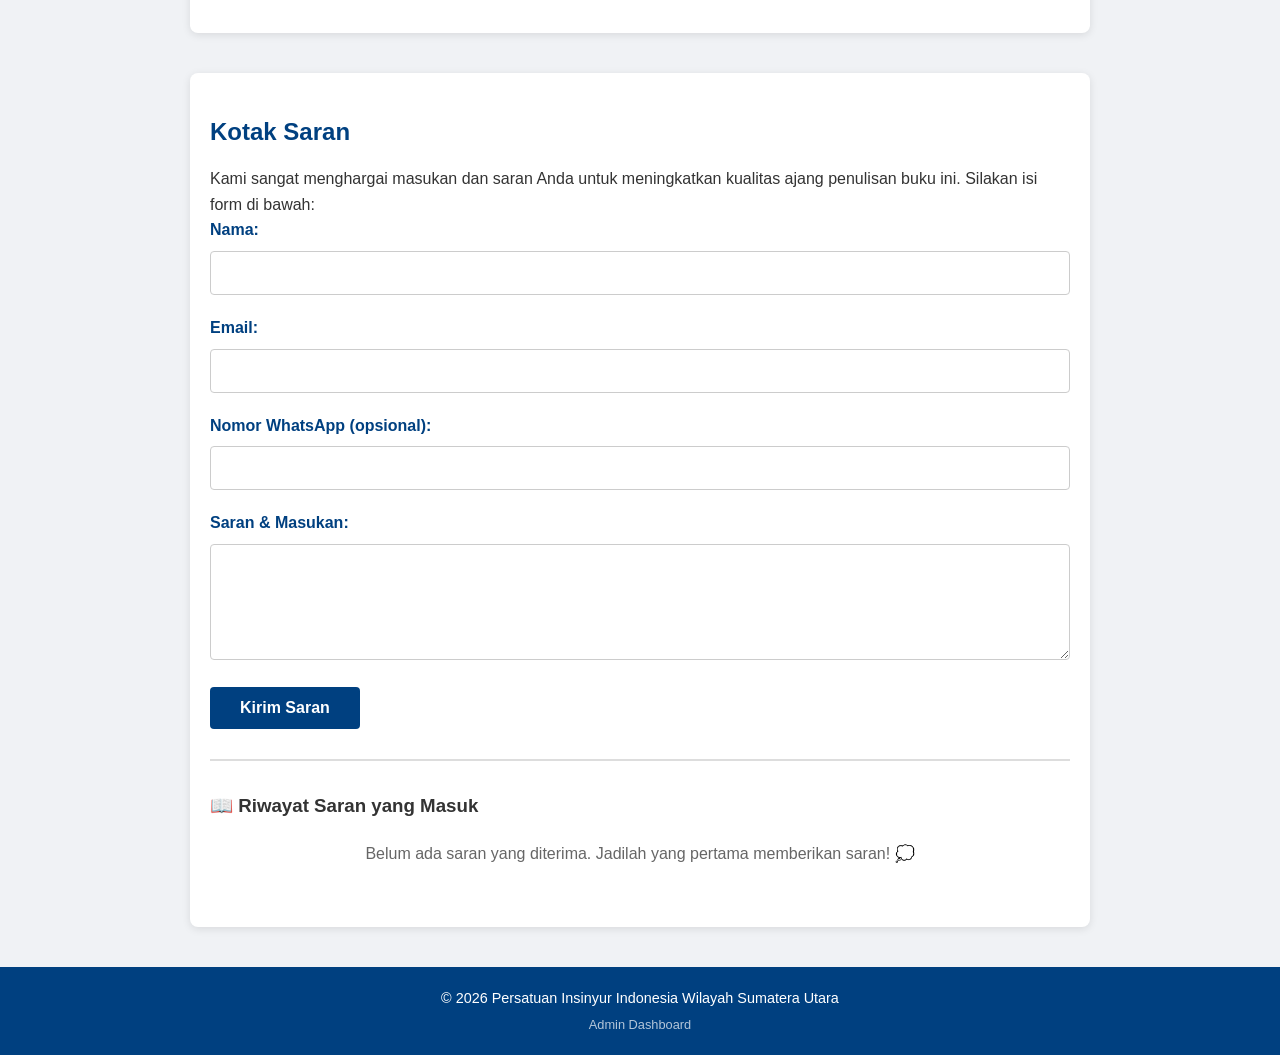
==== commit 6e05c9b9: "Add registration and manuscript submission form" ====
--- a/docs/index.html
+++ b/docs/index.html
@@ -18,6 +18,7 @@
                 <li><a href="#guidelines">Panduan &amp; Syarat</a></li>
                 <li><a href="#schedule">Jadwal</a></li>
                 <li><a href="#prizes">Hadiah</a></li>
+                <li><a href="#register">Daftar &amp; Submit</a></li>
                 <li><a href="#downloads">Unduh</a></li>
                 <li><a href="#contact">Kontak</a></li>
                 <li><a href="#suggestions">Saran</a></li>
@@ -90,6 +91,73 @@
         </ul>
     </section>
 
+    <section id="register">
+        <h2>📝 Pendaftaran &amp; Submit Tulisan</h2>
+        <p>Silakan isi form berikut untuk mendaftar dan mengirimkan tulisan Anda.</p>
+        
+        <form id="registrationForm" enctype="multipart/form-data">
+            <div class="form-group">
+                <label for="reg-name">Nama Lengkap:</label>
+                <input type="text" id="reg-name" name="name" required>
+            </div>
+
+            <div class="form-group">
+                <label for="reg-email">Email:</label>
+                <input type="email" id="reg-email" name="email" required>
+            </div>
+
+            <div class="form-group">
+                <label for="reg-phone">Nomor Telepon/WhatsApp:</label>
+                <input type="tel" id="reg-phone" name="phone" required>
+            </div>
+
+            <div class="form-group">
+                <label for="reg-affiliation">Asal/Afiliasi (Universitas, Institusi, dsb):</label>
+                <input type="text" id="reg-affiliation" name="affiliation" placeholder="Contoh: Universitas Sumatera Utara">
+            </div>
+
+            <div class="form-group">
+                <label for="reg-category">Kategori Topik:</label>
+                <select id="reg-category" name="category" required>
+                    <option value="">-- Pilih Kategori --</option>
+                    <option value="Rekayasa Bangunan Sipil">Rekayasa Bangunan Sipil dan Manajemen Infrastruktur</option>
+                    <option value="Sumber Daya Air">Pengelolaan Sumber Daya Air dan Energi Baru Terbarukan (EBT)</option>
+                    <option value="Persampahan">Inovasi Persampahan dan Infrastruktur Budaya</option>
+                    <option value="Transportasi">Sistem Transportasi dan Logistik</option>
+                    <option value="Lainnya">Lainnya (sesuai tema)</option>
+                </select>
+            </div>
+
+            <div class="form-group">
+                <label for="reg-title">Judul Tulisan:</label>
+                <input type="text" id="reg-title" name="title" required placeholder="Judul karya tulis ilmiah Anda">
+            </div>
+
+            <div class="form-group">
+                <label for="reg-abstract">Abstrak/Ringkasan (250-500 karakter):</label>
+                <textarea id="reg-abstract" name="abstract" rows="3" required placeholder="Ringkasan singkat dari tulisan Anda"></textarea>
+            </div>
+
+            <div class="form-group">
+                <label for="reg-file">Upload File Tulisan (PDF atau DOC/DOCX, max 10MB):</label>
+                <input type="file" id="reg-file" name="file" accept=".pdf,.doc,.docx" required>
+                <small style="color: #666; margin-top: 5px; display: block;">Format: PDF, DOC, atau DOCX | Ukuran maksimal: 10MB</small>
+            </div>
+
+            <button type="submit" class="submit-btn">📤 Daftar &amp; Submit Tulisan</button>
+            <p class="form-note" style="display:none; color:#28a745; margin-top:15px;">✓ Tulisan Anda telah berhasil didaftarkan dan disimpan. Tim panitia akan menghubungi Anda secepatnya.</p>
+        </form>
+
+        <hr style="margin: 30px 0; border: none; border-top: 2px solid #ddd;">
+
+        <h3>📋 Daftar Peserta yang Telah Terdaftar</h3>
+        <p style="color: #666; font-size: 0.95rem;">Total peserta terdaftar: <strong id="registrationCount">0</strong></p>
+        <div id="registrationsHistory" class="registrations-history"></div>
+        <div id="emptyRegistrations" style="text-align: center; color: #666; padding: 20px;">
+            <p>Belum ada pendaftaran. Jadilah peserta pertama! 🎯</p>
+        </div>
+    </section>
+
     <section id="contact">
         <h2>Kontak &amp; Informasi</h2>
         <p><strong>PII Wilayah Sumatera Utara</strong><br>
@@ -232,8 +300,152 @@
         // Load suggestions history when page loads
         window.addEventListener('load', function() {
             displaySuggestionsHistory();
+            displayRegistrationsHistory();
             // Refresh history every 3 seconds
             setInterval(displaySuggestionsHistory, 3000);
+            setInterval(displayRegistrationsHistory, 5000);
+        });
+
+        // Registration Form Handler
+        const REGISTRATIONS_KEY = 'registrations';
+
+        function displayRegistrationsHistory() {
+            const registrations = JSON.parse(localStorage.getItem(REGISTRATIONS_KEY)) || [];
+            const container = document.getElementById('registrationsHistory');
+            const emptyState = document.getElementById('emptyRegistrations');
+            const countElement = document.getElementById('registrationCount');
+            
+            countElement.textContent = registrations.length;
+            
+            if (registrations.length === 0) {
+                container.style.display = 'none';
+                emptyState.style.display = 'block';
+                return;
+            }
+            
+            container.style.display = 'grid';
+            emptyState.style.display = 'none';
+            
+            // Sort by newest first
+            registrations.sort((a, b) => b.id - a.id);
+            
+            container.innerHTML = registrations.map(reg => `
+                <div class="registration-card">
+                    <div class="registration-card-header">
+                        <div>
+                            <div class="registration-name">✍️ ${escapeHtml(reg.name)}</div>
+                            <div class="registration-date">${reg.timestamp}</div>
+                        </div>
+                    </div>
+                    <div class="registration-info">
+                        <div class="registration-info-row">
+                            <label>📧 Email:</label>
+                            <span>${escapeHtml(reg.email)}</span>
+                        </div>
+                        <div class="registration-info-row">
+                            <label>📱 Telepon:</label>
+                            <span>${escapeHtml(reg.phone)}</span>
+                        </div>
+                        <div class="registration-info-row">
+                            <label>🏢 Asal:</label>
+                            <span>${escapeHtml(reg.affiliation || 'Tidak diberikan')}</span>
+                        </div>
+                        <div class="registration-info-row">
+                            <label>🏷️ Kategori:</label>
+                            <span>${escapeHtml(reg.category)}</span>
+                        </div>
+                        <div class="registration-info-row">
+                            <label>📚 Judul:</label>
+                            <span>${escapeHtml(reg.title)}</span>
+                        </div>
+                    </div>
+                    <div class="registration-abstract">
+                        <strong>Abstrak:</strong> ${escapeHtml(reg.abstract).replace(/\n/g, '<br>')}
+                    </div>
+                </div>
+            `).join('');
+        }
+
+        document.getElementById('registrationForm').addEventListener('submit', function(e) {
+            e.preventDefault();
+            
+            const name = document.getElementById('reg-name').value;
+            const email = document.getElementById('reg-email').value;
+            const phone = document.getElementById('reg-phone').value;
+            const affiliation = document.getElementById('reg-affiliation').value;
+            const category = document.getElementById('reg-category').value;
+            const title = document.getElementById('reg-title').value;
+            const abstract = document.getElementById('reg-abstract').value;
+            const fileInput = document.getElementById('reg-file');
+            const file = fileInput.files[0];
+            
+            // Validate file
+            if (!file) {
+                alert('Silakan upload file tulisan!');
+                return;
+            }
+            
+            const maxSize = 10 * 1024 * 1024; // 10MB
+            const allowedTypes = ['application/pdf', 'application/msword', 'application/vnd.openxmlformats-officedocument.wordprocessingml.document'];
+            
+            if (file.size > maxSize) {
+                alert('Ukuran file melebihi 10MB! Silakan upload file yang lebih kecil.');
+                return;
+            }
+            
+            if (!allowedTypes.includes(file.type)) {
+                alert('Format file harus PDF atau DOC/DOCX!');
+                return;
+            }
+            
+            // Read file and convert to base64
+            const reader = new FileReader();
+            reader.onload = function(e) {
+                const fileData = e.target.result;
+                
+                // Create registration object
+                const registration = {
+                    id: Date.now(),
+                    name: name,
+                    email: email,
+                    phone: phone,
+                    affiliation: affiliation,
+                    category: category,
+                    title: title,
+                    abstract: abstract,
+                    fileName: file.name,
+                    fileData: fileData,
+                    fileSize: (file.size / 1024).toFixed(2) + ' KB',
+                    timestamp: new Date().toLocaleString('id-ID')
+                };
+                
+                // Save to localStorage
+                let registrations = JSON.parse(localStorage.getItem(REGISTRATIONS_KEY)) || [];
+                registrations.push(registration);
+                localStorage.setItem(REGISTRATIONS_KEY, JSON.stringify(registrations));
+                
+                // Update display
+                displayRegistrationsHistory();
+                
+                // Send email notification
+                const subject = 'Pendaftaran Ajang Penulisan Buku PII SUMUT 2026';
+                const body = `Nama: ${name}\nEmail: ${email}\nTelepon: ${phone}\nAsal: ${affiliation}\nKategori: ${category}\nJudul: ${title}\n\nAbstrak:\n${abstract}\n\nFile: ${file.name} (${registration.fileSize})`;
+                const mailtoLink = `mailto:fim.piisumut@gmail.com?subject=${encodeURIComponent(subject)}&body=${encodeURIComponent(body)}`;
+                window.location.href = mailtoLink;
+                
+                // Show success message
+                const form = document.getElementById('registrationForm');
+                const formNote = form.querySelector('.form-note');
+                formNote.style.display = 'block';
+                
+                // Reset form
+                setTimeout(() => {
+                    form.reset();
+                    formNote.style.display = 'none';
+                }, 2000);
+            };
+            
+            reader.readAsArrayBuffer(file);
         });
     </script>
 </body>
--- a/docs/css/styles.css
+++ b/docs/css/styles.css
@@ -19,9 +19,11 @@
 .form-group { margin-bottom:20px; }
 .form-group label { display:block; margin-bottom:8px; font-weight:600; color:#004080; }
 .form-group input,
-.form-group textarea { width:100%; padding:12px; border:1px solid #ccc; border-radius:4px; font-family:inherit; font-size:1rem; transition:border-color .3s; }
+.form-group textarea,
+.form-group select { width:100%; padding:12px; border:1px solid #ccc; border-radius:4px; font-family:inherit; font-size:1rem; transition:border-color .3s; }
 .form-group input:focus,
-.form-group textarea:focus { outline:none; border-color:#004080; box-shadow:0 0 5px rgba(0,96,204,.3); }
+.form-group textarea:focus,
+.form-group select:focus { outline:none; border-color:#004080; box-shadow:0 0 5px rgba(0,96,204,.3); }
 .submit-btn { background:#004080; color:#fff; border:none; padding:12px 30px; border-radius:4px; font-size:1rem; font-weight:600; cursor:pointer; transition:background .3s; }
 .submit-btn:hover { background:#0066cc; }
 
@@ -33,6 +35,20 @@
 .suggestion-time { font-size:0.85rem; color:#999; }
 .suggestion-card-content { color:#333; line-height:1.6; word-break:break-word; }
 
+/* Registrations History */
+.registrations-history { display:grid; gap:15px; margin-top:20px; }
+.registration-card { background:#fff; border-left:4px solid #004080; padding:15px; border-radius:4px; box-shadow:0 1px 4px rgba(0,0,0,.1); }
+.registration-card-header { display:flex; justify-content:space-between; align-items:start; margin-bottom:12px; flex-wrap:wrap; gap:10px; }
+.registration-name { font-weight:600; color:#004080; font-size:1.05rem; }
+.registration-date { font-size:0.85rem; color:#999; }
+.registration-info { display:grid; gap:8px; margin:12px 0; font-size:0.95rem; }
+.registration-info-row { display:flex; gap:15px; flex-wrap:wrap; }
+.registration-info-row label { color:#666; min-width:100px; font-weight:500; }
+.registration-info-row span { color:#333; }
+.registration-abstract { background:#f9f9f9; padding:12px; border-radius:4px; margin-top:10px; font-style:italic; color:#555; line-height:1.6; }
+.registration-file { color:#0066cc; text-decoration:none; font-weight:500; }
+.registration-file:hover { text-decoration:underline; }
+
 /* responsive */
 @media (max-width:600px) {
     header h1 { font-size:1.8rem; }
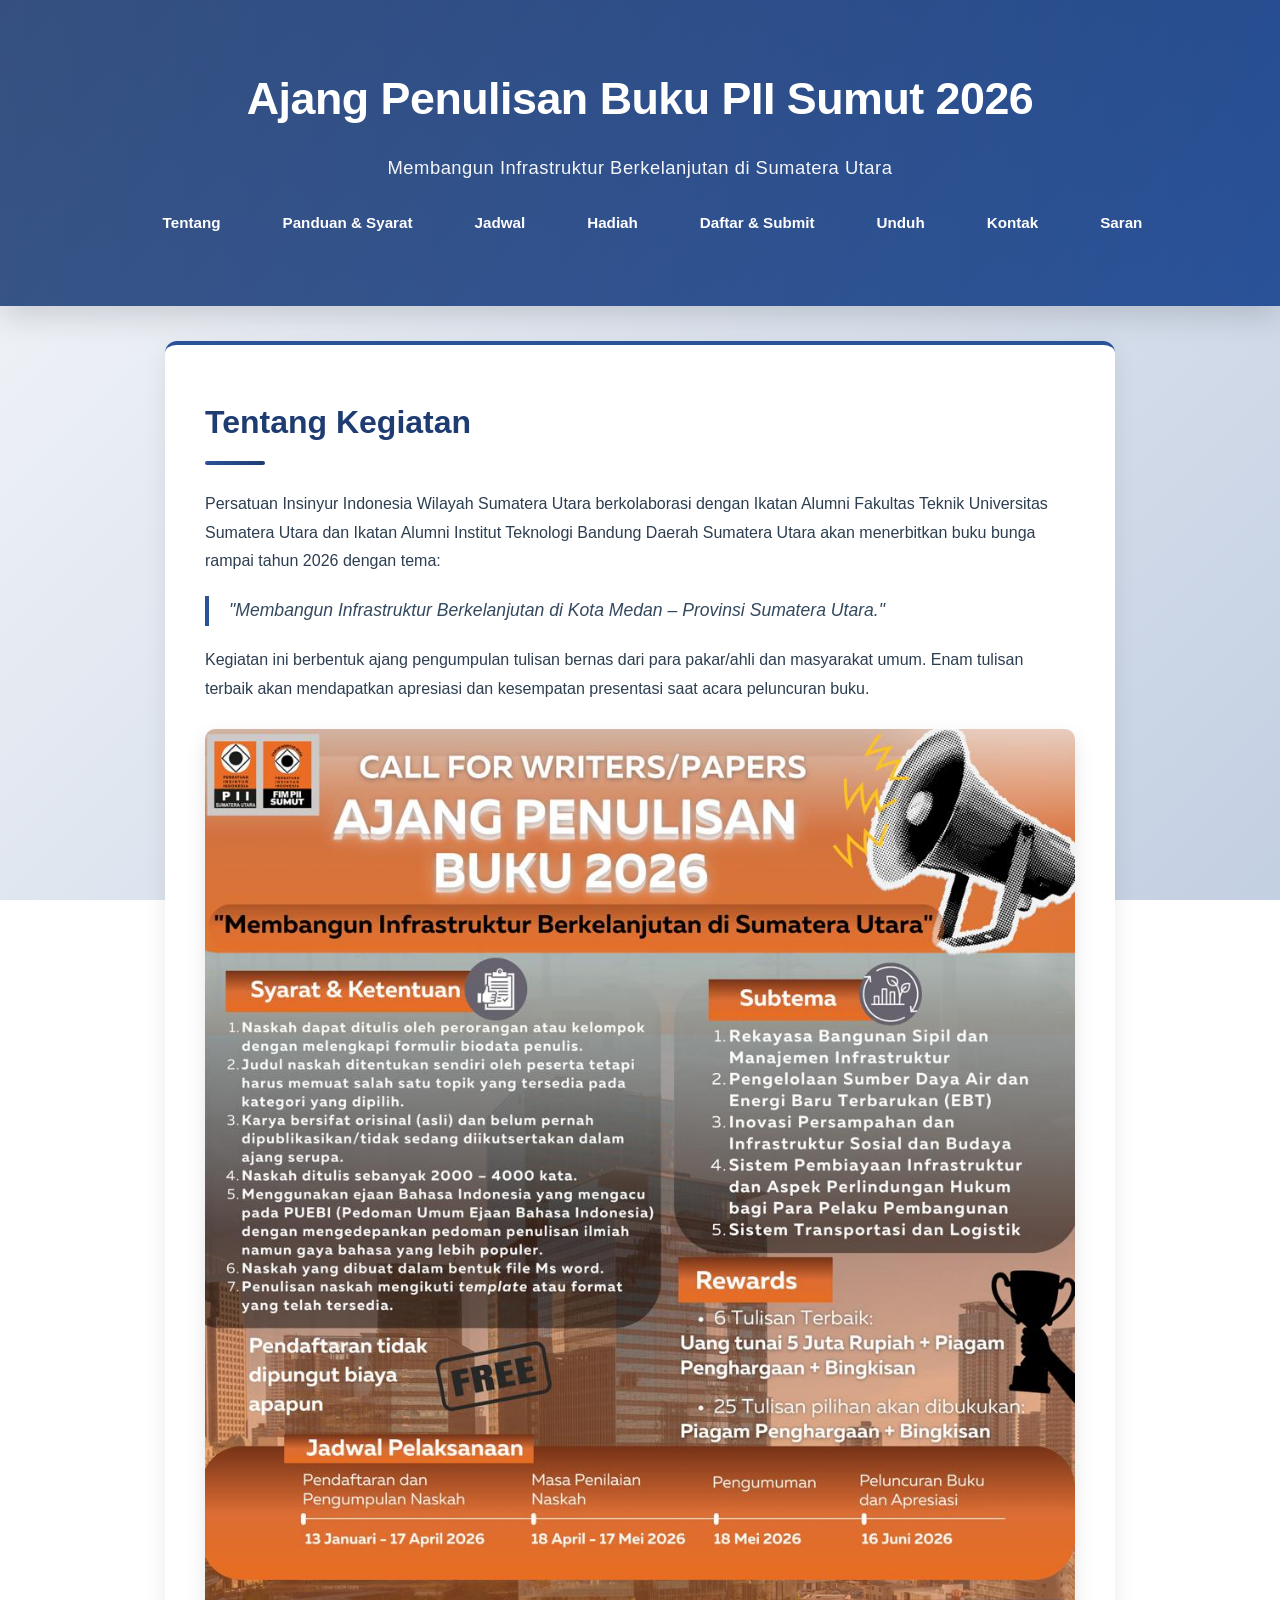
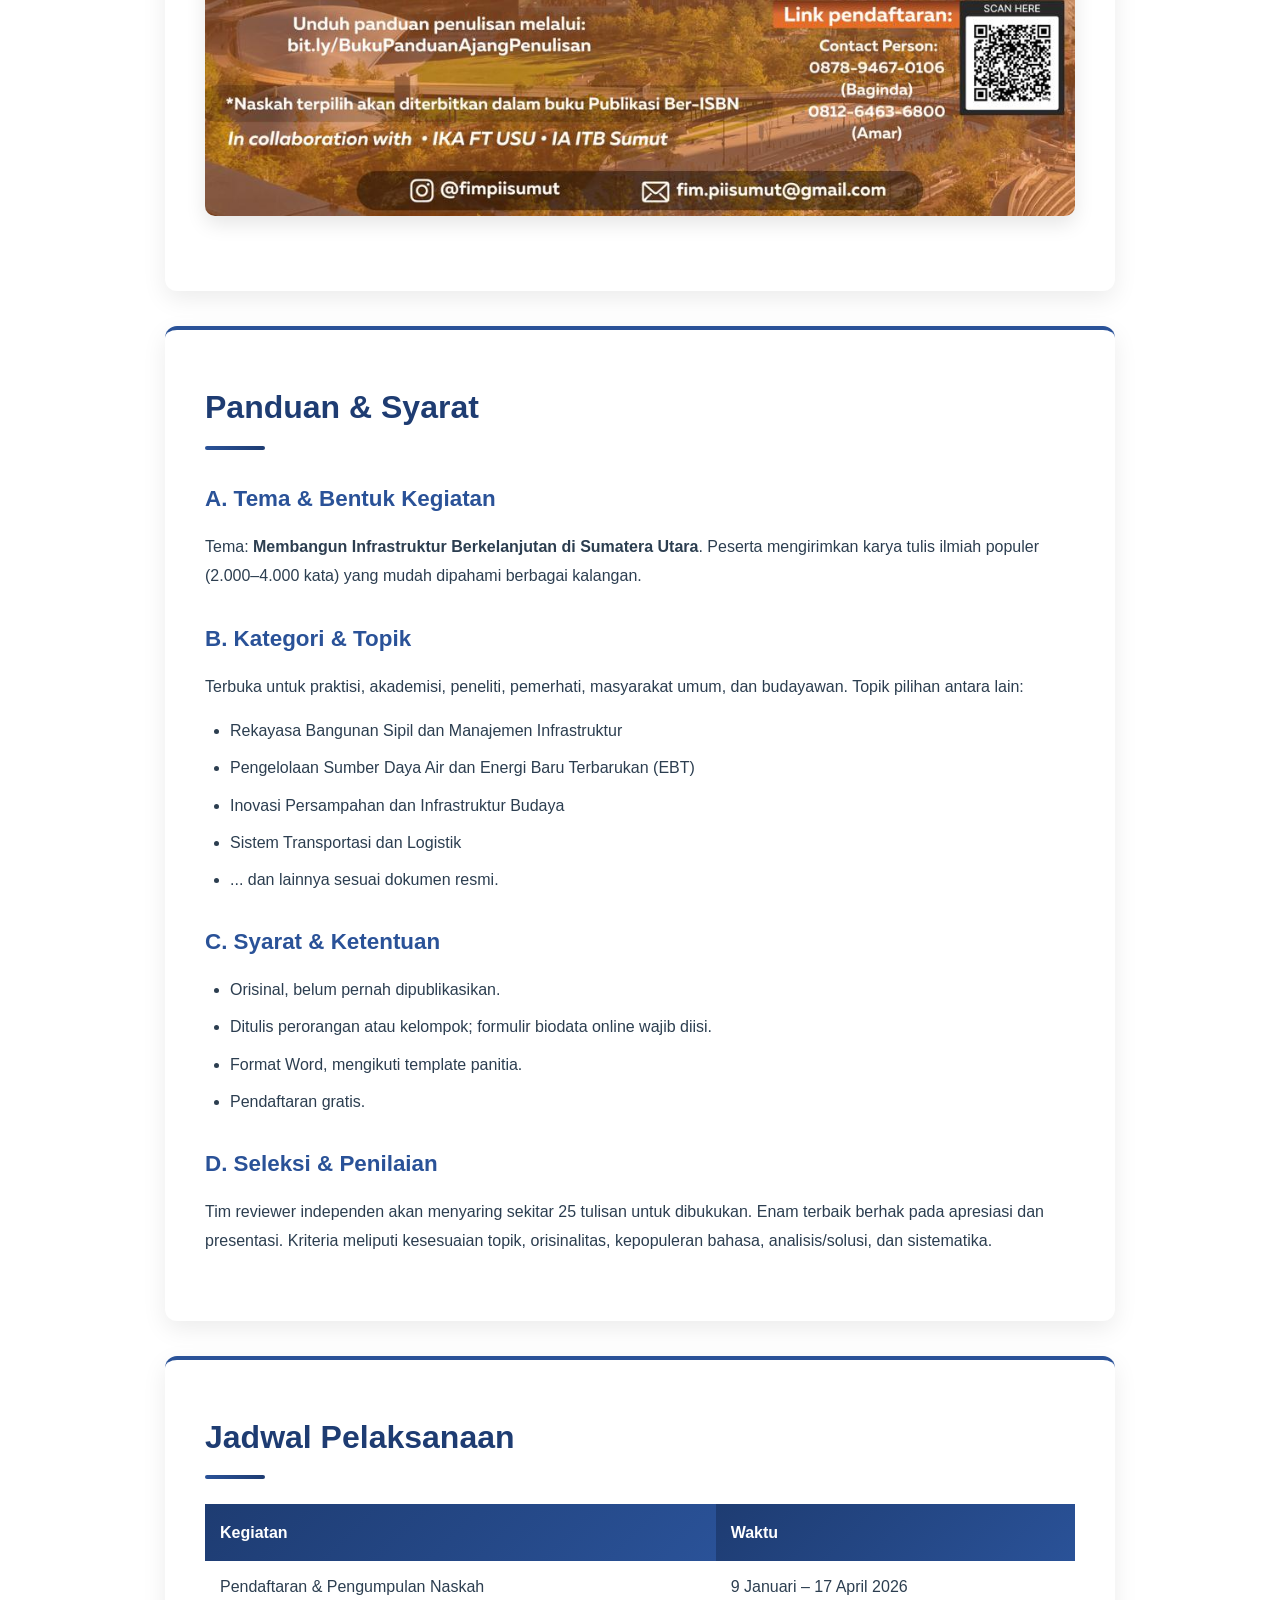
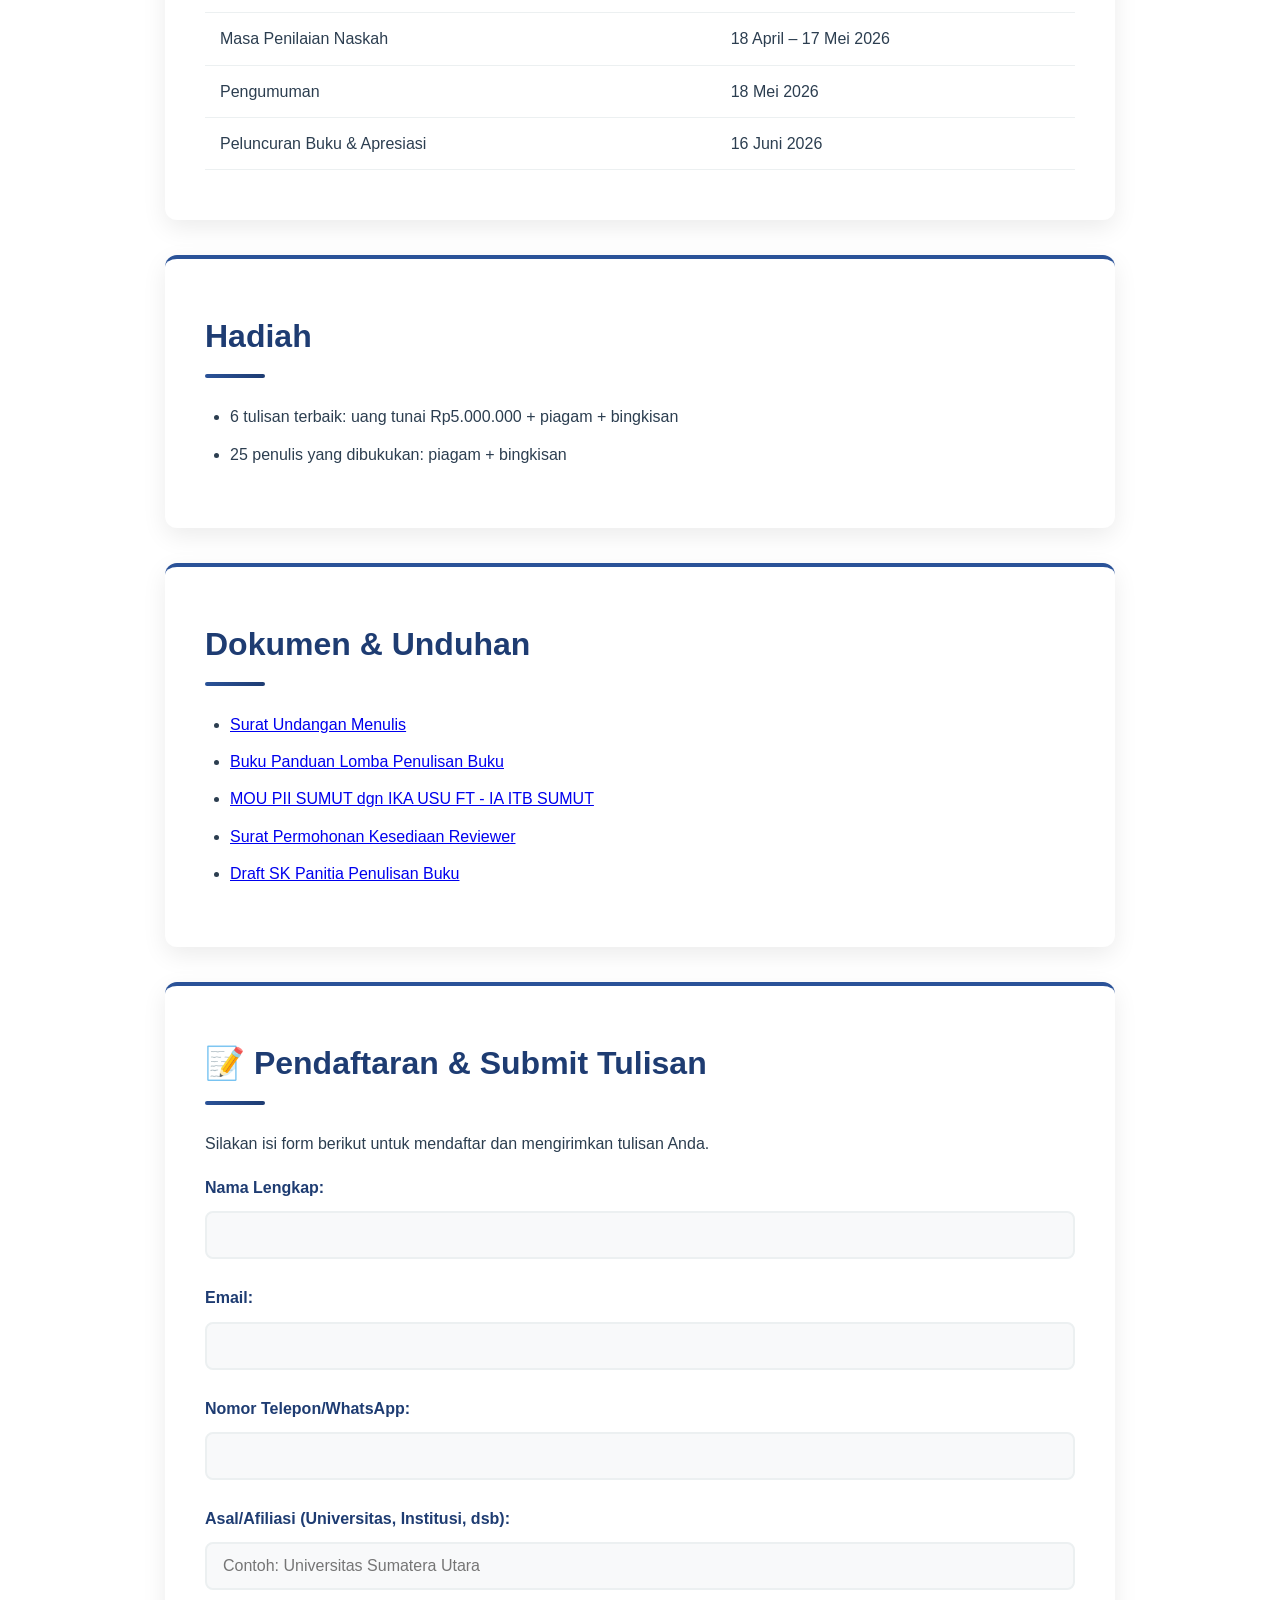
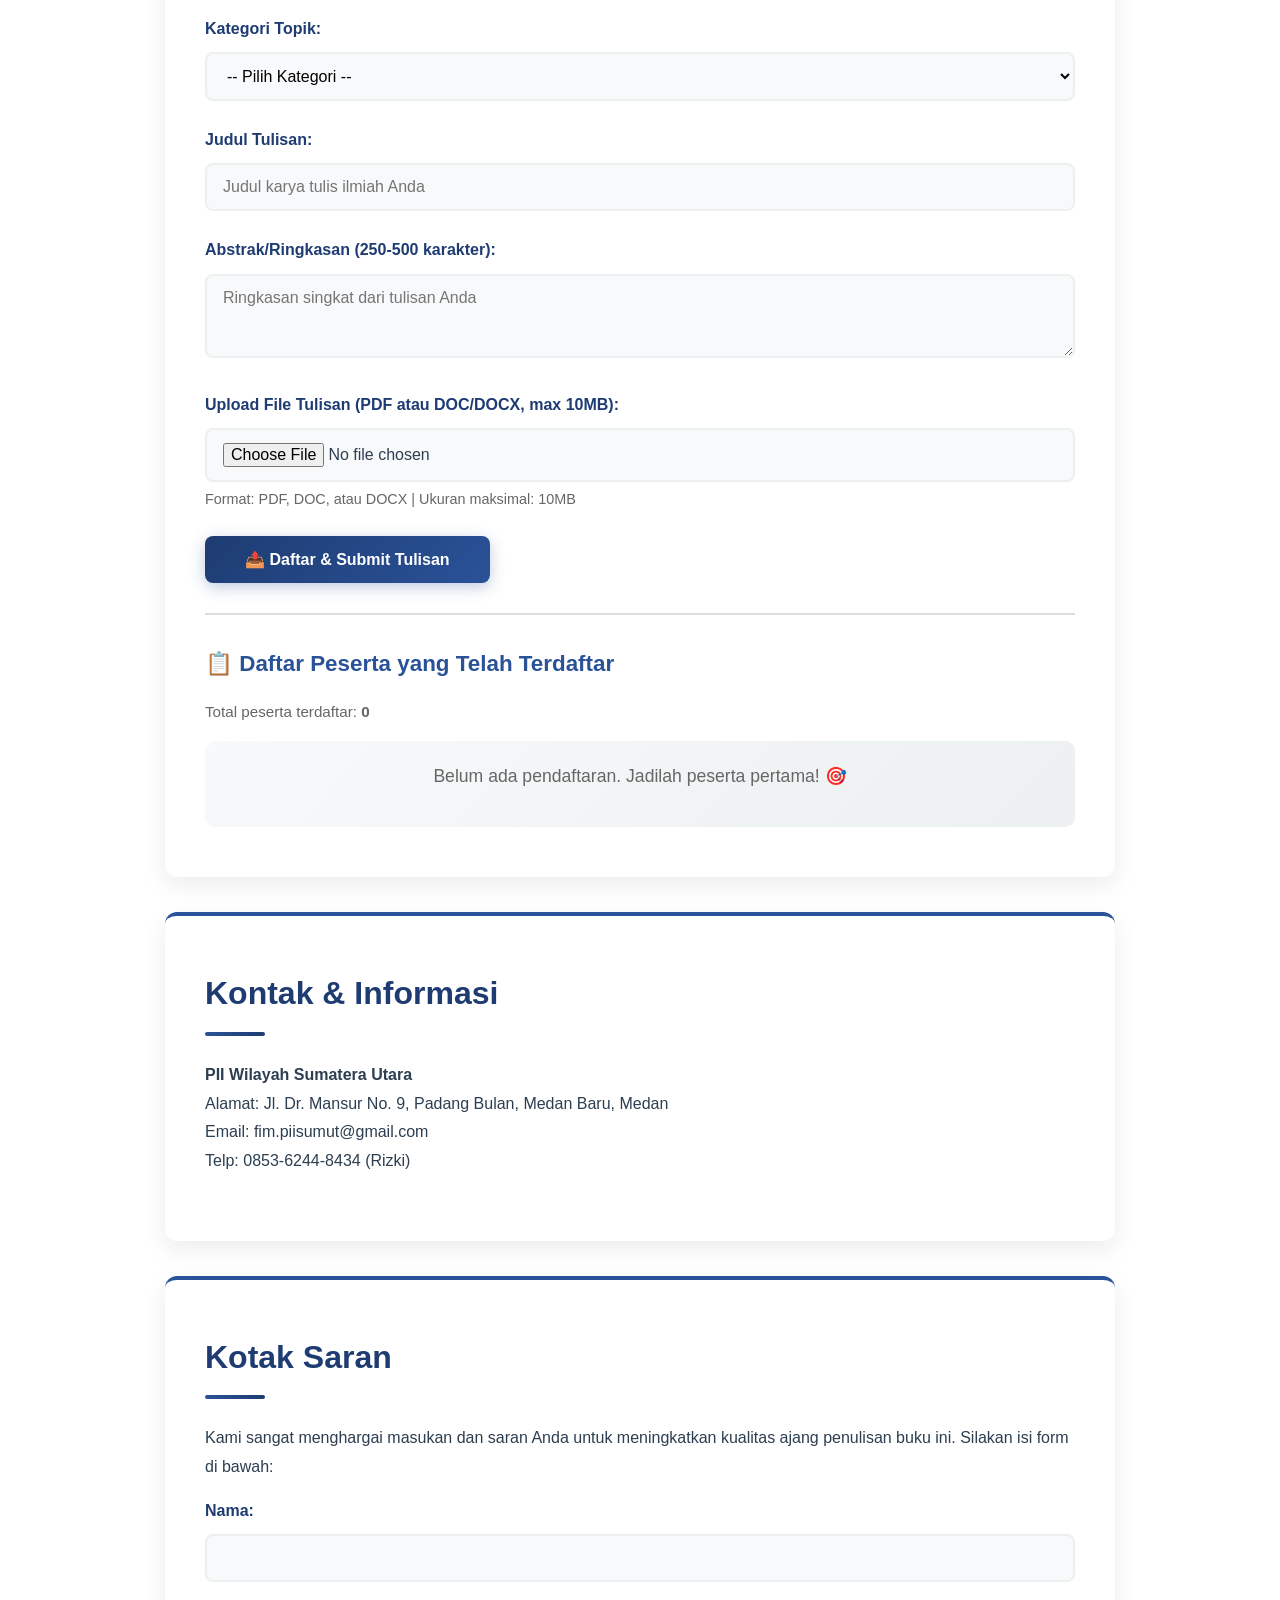
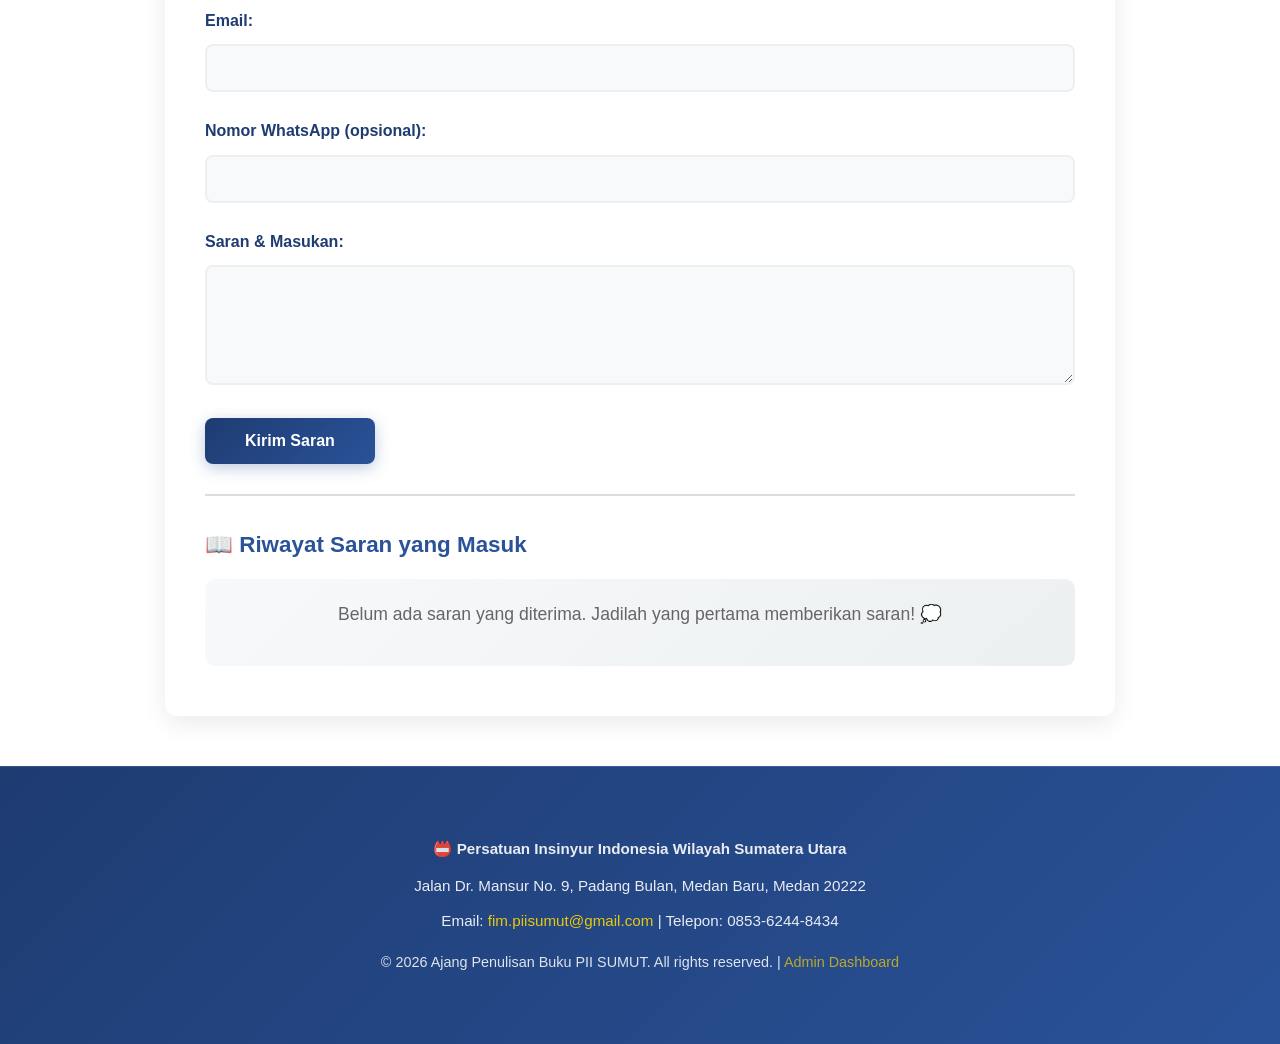
==== commit 49bb4e57: "Revise website design for professional appearance with modern styling" ====
--- a/docs/index.html
+++ b/docs/index.html
@@ -33,9 +33,6 @@
         <p>Kegiatan ini berbentuk ajang pengumpulan tulisan bernas dari para pakar/ahli dan masyarakat umum. Enam tulisan terbaik akan mendapatkan apresiasi dan kesempatan presentasi saat acara peluncuran buku.</p>
         <img src="img/flyer.jpeg" alt="Flyer Ajang Penulisan Buku" class="flyer">
     </section>
-    <footer>
-        <p>&copy; 2026 Persatuan Insinyur Indonesia Wilayah Sumatera Utara. <br> Design sederhana oleh tim panitia.</p>
-    </footer>
 
     <section id="guidelines">
         <h2>Panduan &amp; Syarat</h2>
@@ -200,8 +197,15 @@
     </section>
 
     <footer>
-        <p>&copy; 2026 Persatuan Insinyur Indonesia Wilayah Sumatera Utara</p>
-        <p style="font-size: 0.8rem; margin-top: 5px;"><a href="admin.html" style="color: #fff; text-decoration: none; opacity: 0.7;">Admin Dashboard</a></p>
+        <div style="max-width: 1000px; margin: 0 auto; padding: 20px;">
+            <p style="font-weight: 600; margin-bottom: 10px;">📛 Persatuan Insinyur Indonesia Wilayah Sumatera Utara</p>
+            <p>Jalan Dr. Mansur No. 9, Padang Bulan, Medan Baru, Medan 20222</p>
+            <p>Email: <a href="mailto:fim.piisumut@gmail.com">fim.piisumut@gmail.com</a> | Telepon: 0853-6244-8434</p>
+            <p style="margin-top: 15px; font-size: 0.9rem; opacity: 0.85;">
+                &copy; 2026 Ajang Penulisan Buku PII SUMUT. All rights reserved. | 
+                <a href="admin.html" style="opacity: 0.8;">Admin Dashboard</a>
+            </p>
+        </div>
     </footer>
 
 
--- a/docs/css/styles.css
+++ b/docs/css/styles.css
@@ -1,57 +1,495 @@
-/* Basic reset */
-* { margin:0; padding:0; box-sizing:border-box; }
-body { font-family: 'Segoe UI', Tahoma, Geneva, Verdana, sans-serif; line-height:1.6; color:#333; background:#f0f2f5; }
-header { background:linear-gradient(135deg,#004080,#0066cc); color:#fff; padding:40px 20px; text-align:center; }
-header h1 { margin-bottom:10px; font-size:2.4rem; }
-header .subtitle { font-size:1.2em; }
-nav ul { list-style:none; display:flex; justify-content:center; gap:20px; margin-top:20px; flex-wrap:wrap; }
-nav a { color:#fff; text-decoration:none; font-weight:600; transition:color .3s; }
-nav a:hover { color:#ffdd57; }
-section { padding:40px 20px; max-width:900px; margin:0 auto 40px auto; background:#fff; border-radius:8px; box-shadow:0 2px 8px rgba(0,0,0,.1); }
-h2 { margin-bottom:15px; color:#004080; }
-table { width:100%; border-collapse:collapse; margin-top:15px; }
-th, td { border:1px solid #ccc; padding:10px; text-align:left; }
-footer { text-align:center; padding:20px; background:#004080; color:#fff; font-size:.9rem; }
-.flyer { max-width:100%; height:auto; margin-top:15px; display:block; border-radius:4px; }
-ul { margin-left:20px; }
-
-/* Form styling */
-.form-group { margin-bottom:20px; }
-.form-group label { display:block; margin-bottom:8px; font-weight:600; color:#004080; }
+/* ===== PROFESSIONAL DESIGN ===== */
+
+/* Basic reset & body */
+* { margin: 0; padding: 0; box-sizing: border-box; }
+html { scroll-behavior: smooth; }
+body { 
+    font-family: -apple-system, BlinkMacSystemFont, 'Segoe UI', 'Roboto', 'Oxygen', 'Ubuntu', 'Cantarell', sans-serif;
+    line-height: 1.7;
+    color: #2c3e50;
+    background: linear-gradient(135deg, #f5f7fa 0%, #c3cfe2 100%);
+    background-attachment: fixed;
+    min-height: 100vh;
+}
+
+/* Header */
+header {
+    background: linear-gradient(135deg, #1e3c72 0%, #2a5298 100%);
+    color: #fff;
+    padding: 60px 20px;
+    text-align: center;
+    box-shadow: 0 10px 30px rgba(0, 0, 0, 0.15);
+    position: relative;
+    overflow: hidden;
+}
+
+header::before {
+    content: '';
+    position: absolute;
+    top: 0;
+    left: -100%;
+    width: 200%;
+    height: 100%;
+    background: linear-gradient(90deg, transparent, rgba(255,255,255,0.1), transparent);
+    animation: shimmer 3s infinite;
+}
+
+@keyframes shimmer {
+    0% { left: -100%; }
+    100% { left: 100%; }
+}
+
+header h1 {
+    margin-bottom: 15px;
+    font-size: 2.8rem;
+    font-weight: 700;
+    letter-spacing: -0.5px;
+    position: relative;
+    z-index: 1;
+}
+
+header .subtitle {
+    font-size: 1.15rem;
+    font-weight: 300;
+    letter-spacing: 0.5px;
+    opacity: 0.95;
+    position: relative;
+    z-index: 1;
+}
+
+/* Navigation */
+nav ul {
+    list-style: none;
+    display: flex;
+    justify-content: center;
+    gap: 30px;
+    margin-top: 25px;
+    flex-wrap: wrap;
+    position: relative;
+    z-index: 1;
+}
+
+nav a {
+    color: #fff;
+    text-decoration: none;
+    font-weight: 600;
+    font-size: 0.95rem;
+    transition: all 0.3s ease;
+    padding: 8px 16px;
+    border-radius: 6px;
+    position: relative;
+}
+
+nav a::after {
+    content: '';
+    position: absolute;
+    bottom: 0;
+    left: 50%;
+    width: 0;
+    height: 2px;
+    background: #ffd700;
+    transition: all 0.3s ease;
+    transform: translateX(-50%);
+}
+
+nav a:hover {
+    background: rgba(255, 255, 255, 0.1);
+    color: #ffd700;
+}
+
+nav a:hover::after {
+    width: 80%;
+}
+
+/* Sections */
+section {
+    padding: 50px 40px;
+    max-width: 950px;
+    margin: 35px auto;
+    background: #fff;
+    border-radius: 12px;
+    box-shadow: 0 8px 25px rgba(0, 0, 0, 0.08);
+    border-top: 4px solid #2a5298;
+    transition: transform 0.3s ease, box-shadow 0.3s ease;
+}
+
+section:hover {
+    transform: translateY(-2px);
+    box-shadow: 0 12px 35px rgba(0, 0, 0, 0.12);
+}
+
+h2 {
+    margin-bottom: 25px;
+    color: #1e3c72;
+    font-size: 2rem;
+    font-weight: 700;
+    position: relative;
+    padding-bottom: 15px;
+}
+
+h2::after {
+    content: '';
+    position: absolute;
+    bottom: 0;
+    left: 0;
+    width: 60px;
+    height: 4px;
+    background: linear-gradient(90deg, #2a5298, #1e3c72);
+    border-radius: 2px;
+}
+
+h3 {
+    color: #2a5298;
+    font-size: 1.4rem;
+    margin-top: 30px;
+    margin-bottom: 15px;
+    font-weight: 600;
+}
+
+p {
+    margin-bottom: 15px;
+    line-height: 1.8;
+}
+
+blockquote {
+    border-left: 4px solid #2a5298;
+    padding-left: 20px;
+    margin: 20px 0;
+    font-size: 1.1rem;
+    color: #34495e;
+    font-style: italic;
+}
+
+/* Tables */
+table {
+    width: 100%;
+    border-collapse: collapse;
+    margin-top: 20px;
+    background: #fff;
+}
+
+th {
+    background: linear-gradient(135deg, #1e3c72, #2a5298);
+    color: #fff;
+    padding: 15px;
+    text-align: left;
+    font-weight: 600;
+    border: none;
+}
+
+td {
+    border-bottom: 1px solid #ecf0f1;
+    padding: 12px 15px;
+}
+
+tr:hover {
+    background: #f8f9fa;
+}
+
+/* Lists */
+ul {
+    margin-left: 25px;
+}
+
+ul li {
+    margin-bottom: 10px;
+}
+
+/* Forms */
+.form-group {
+    margin-bottom: 25px;
+}
+
+.form-group label {
+    display: block;
+    margin-bottom: 10px;
+    font-weight: 600;
+    color: #1e3c72;
+    font-size: 1rem;
+}
+
 .form-group input,
 .form-group textarea,
-.form-group select { width:100%; padding:12px; border:1px solid #ccc; border-radius:4px; font-family:inherit; font-size:1rem; transition:border-color .3s; }
+.form-group select {
+    width: 100%;
+    padding: 13px 16px;
+    border: 2px solid #ecf0f1;
+    border-radius: 8px;
+    font-family: inherit;
+    font-size: 1rem;
+    transition: all 0.3s ease;
+    background: #f8f9fa;
+}
+
 .form-group input:focus,
 .form-group textarea:focus,
-.form-group select:focus { outline:none; border-color:#004080; box-shadow:0 0 5px rgba(0,96,204,.3); }
-.submit-btn { background:#004080; color:#fff; border:none; padding:12px 30px; border-radius:4px; font-size:1rem; font-weight:600; cursor:pointer; transition:background .3s; }
-.submit-btn:hover { background:#0066cc; }
-
-/* Suggestions History */
-.suggestions-history { display:grid; gap:15px; margin-top:20px; }
-.suggestion-card { background:#f9f9f9; border-left:4px solid #0066cc; padding:15px; border-radius:4px; box-shadow:0 1px 4px rgba(0,0,0,.08); }
-.suggestion-card-header { display:flex; justify-content:space-between; align-items:center; margin-bottom:12px; flex-wrap:wrap; gap:10px; }
-.suggestion-name { font-weight:600; color:#004080; }
-.suggestion-time { font-size:0.85rem; color:#999; }
-.suggestion-card-content { color:#333; line-height:1.6; word-break:break-word; }
-
-/* Registrations History */
-.registrations-history { display:grid; gap:15px; margin-top:20px; }
-.registration-card { background:#fff; border-left:4px solid #004080; padding:15px; border-radius:4px; box-shadow:0 1px 4px rgba(0,0,0,.1); }
-.registration-card-header { display:flex; justify-content:space-between; align-items:start; margin-bottom:12px; flex-wrap:wrap; gap:10px; }
-.registration-name { font-weight:600; color:#004080; font-size:1.05rem; }
-.registration-date { font-size:0.85rem; color:#999; }
-.registration-info { display:grid; gap:8px; margin:12px 0; font-size:0.95rem; }
-.registration-info-row { display:flex; gap:15px; flex-wrap:wrap; }
-.registration-info-row label { color:#666; min-width:100px; font-weight:500; }
-.registration-info-row span { color:#333; }
-.registration-abstract { background:#f9f9f9; padding:12px; border-radius:4px; margin-top:10px; font-style:italic; color:#555; line-height:1.6; }
-.registration-file { color:#0066cc; text-decoration:none; font-weight:500; }
-.registration-file:hover { text-decoration:underline; }
-
-/* responsive */
-@media (max-width:600px) {
-    header h1 { font-size:1.8rem; }
-    nav ul { flex-direction:column; gap:10px; }
-    section { padding:20px 10px; }
-}
+.form-group select:focus {
+    outline: none;
+    border-color: #2a5298;
+    background: #fff;
+    box-shadow: 0 0 0 4px rgba(42, 82, 152, 0.1);
+}
+
+.form-group small {
+    display: block;
+    margin-top: 8px;
+    color: #7f8c8d;
+    font-size: 0.9rem;
+}
+
+/* Buttons */
+.submit-btn {
+    background: linear-gradient(135deg, #1e3c72, #2a5298);
+    color: #fff;
+    border: none;
+    padding: 14px 40px;
+    border-radius: 8px;
+    font-size: 1rem;
+    font-weight: 600;
+    cursor: pointer;
+    transition: all 0.3s ease;
+    box-shadow: 0 4px 15px rgba(42, 82, 152, 0.3);
+}
+
+.submit-btn:hover {
+    transform: translateY(-2px);
+    box-shadow: 0 6px 25px rgba(42, 82, 152, 0.4);
+}
+
+.submit-btn:active {
+    transform: translateY(0);
+}
+
+/* Cards */
+.suggestion-card,
+.registration-card {
+    background: #fff;
+    border-left: 5px solid #2a5298;
+    padding: 22px;
+    border-radius: 10px;
+    box-shadow: 0 4px 12px rgba(0, 0, 0, 0.06);
+    transition: all 0.3s ease;
+    margin-bottom: 15px;
+}
+
+.suggestion-card:hover,
+.registration-card:hover {
+    transform: translateX(5px);
+    box-shadow: 0 8px 20px rgba(0, 0, 0, 0.1);
+}
+
+.suggestion-card-header,
+.registration-card-header {
+    display: flex;
+    justify-content: space-between;
+    align-items: center;
+    margin-bottom: 15px;
+    flex-wrap: wrap;
+    gap: 10px;
+}
+
+.suggestion-name,
+.registration-name {
+    font-weight: 700;
+    color: #1e3c72;
+    font-size: 1.1rem;
+}
+
+.suggestion-time,
+.registration-date {
+    font-size: 0.85rem;
+    color: #95a5a6;
+}
+
+.suggestion-card-content {
+    color: #34495e;
+    line-height: 1.8;
+    word-break: break-word;
+}
+
+.registration-abstract {
+    background: linear-gradient(135deg, #f8f9fa, #ecf0f1);
+    padding: 15px;
+    border-radius: 8px;
+    margin-top: 15px;
+    font-style: italic;
+    color: #555;
+    line-height: 1.7;
+    border-left: 3px solid #2a5298;
+}
+
+.registration-info-grid {
+    display: grid;
+    gap: 12px;
+    margin: 15px 0;
+}
+
+.registration-info-row {
+    display: flex;
+    gap: 20px;
+    font-size: 0.95rem;
+    flex-wrap: wrap;
+}
+
+.registration-info-row label {
+    color: #7f8c8d;
+    font-weight: 600;
+    min-width: 120px;
+}
+
+.registration-info-row span {
+    color: #2c3e50;
+    flex: 1;
+}
+
+/* Images */
+.flyer {
+    max-width: 100%;
+    height: auto;
+    margin: 25px 0;
+    display: block;
+    border-radius: 10px;
+    box-shadow: 0 8px 20px rgba(0, 0, 0, 0.1);
+}
+
+/* Footer */
+footer {
+    text-align: center;
+    padding: 40px 20px;
+    background: linear-gradient(135deg, #1e3c72, #2a5298);
+    color: #fff;
+    font-size: 0.95rem;
+    margin-top: 50px;
+    border-top: 1px solid rgba(255, 255, 255, 0.1);
+}
+
+footer p {
+    margin: 8px 0;
+    opacity: 0.9;
+}
+
+footer a {
+    color: #ffd700;
+    text-decoration: none;
+    transition: all 0.3s ease;
+}
+
+footer a:hover {
+    color: #fff;
+    text-decoration: underline;
+}
+
+/* Divider */
+hr {
+    border: none;
+    height: 1px;
+    background: linear-gradient(90deg, transparent, #ecf0f1, transparent);
+    margin: 40px 0;
+}
+
+/* Form Notes */
+.form-note {
+    color: #27ae60;
+    background: #d5f4e6;
+    padding: 12px 16px;
+    border-radius: 8px;
+    border-left: 4px solid #27ae60;
+    font-weight: 500;
+}
+
+/* Histories */
+.suggestions-history,
+.registrations-history {
+    display: grid;
+    gap: 18px;
+    margin-top: 25px;
+}
+
+/* Empty States */
+#emptyHistory,
+#emptyRegistrations {
+    text-align: center;
+    color: #7f8c8d;
+    padding: 40px 20px;
+    background: linear-gradient(135deg, #f8f9fa, #ecf0f1);
+    border-radius: 10px;
+    font-size: 1.1rem;
+}
+
+/* Responsive Design */
+@media (max-width: 768px) {
+    header {
+        padding: 40px 15px;
+    }
+
+    header h1 {
+        font-size: 2.2rem;
+    }
+
+    header .subtitle {
+        font-size: 1rem;
+    }
+
+    nav ul {
+        flex-direction: column;
+        gap: 12px;
+    }
+
+    section {
+        padding: 30px 20px;
+        margin: 20px 15px;
+    }
+
+    h2 {
+        font-size: 1.6rem;
+    }
+
+    h3 {
+        font-size: 1.2rem;
+    }
+
+    .registration-info-row {
+        flex-direction: column;
+        gap: 5px;
+    }
+
+    .registration-info-row label {
+        min-width: auto;
+    }
+
+    .submit-btn {
+        width: 100%;
+        padding: 16px 20px;
+    }
+}
+
+@media (max-width: 480px) {
+    header h1 {
+        font-size: 1.8rem;
+    }
+
+    nav ul {
+        gap: 8px;
+    }
+
+    nav a {
+        padding: 6px 12px;
+        font-size: 0.9rem;
+    }
+
+    section {
+        padding: 20px 15px;
+        margin: 15px 10px;
+    }
+
+    h2 {
+        font-size: 1.4rem;
+    }
+
+    .form-group input,
+    .form-group textarea,
+    .form-group select {
+        padding: 11px 13px;
+        font-size: 16px;
+    }
+}
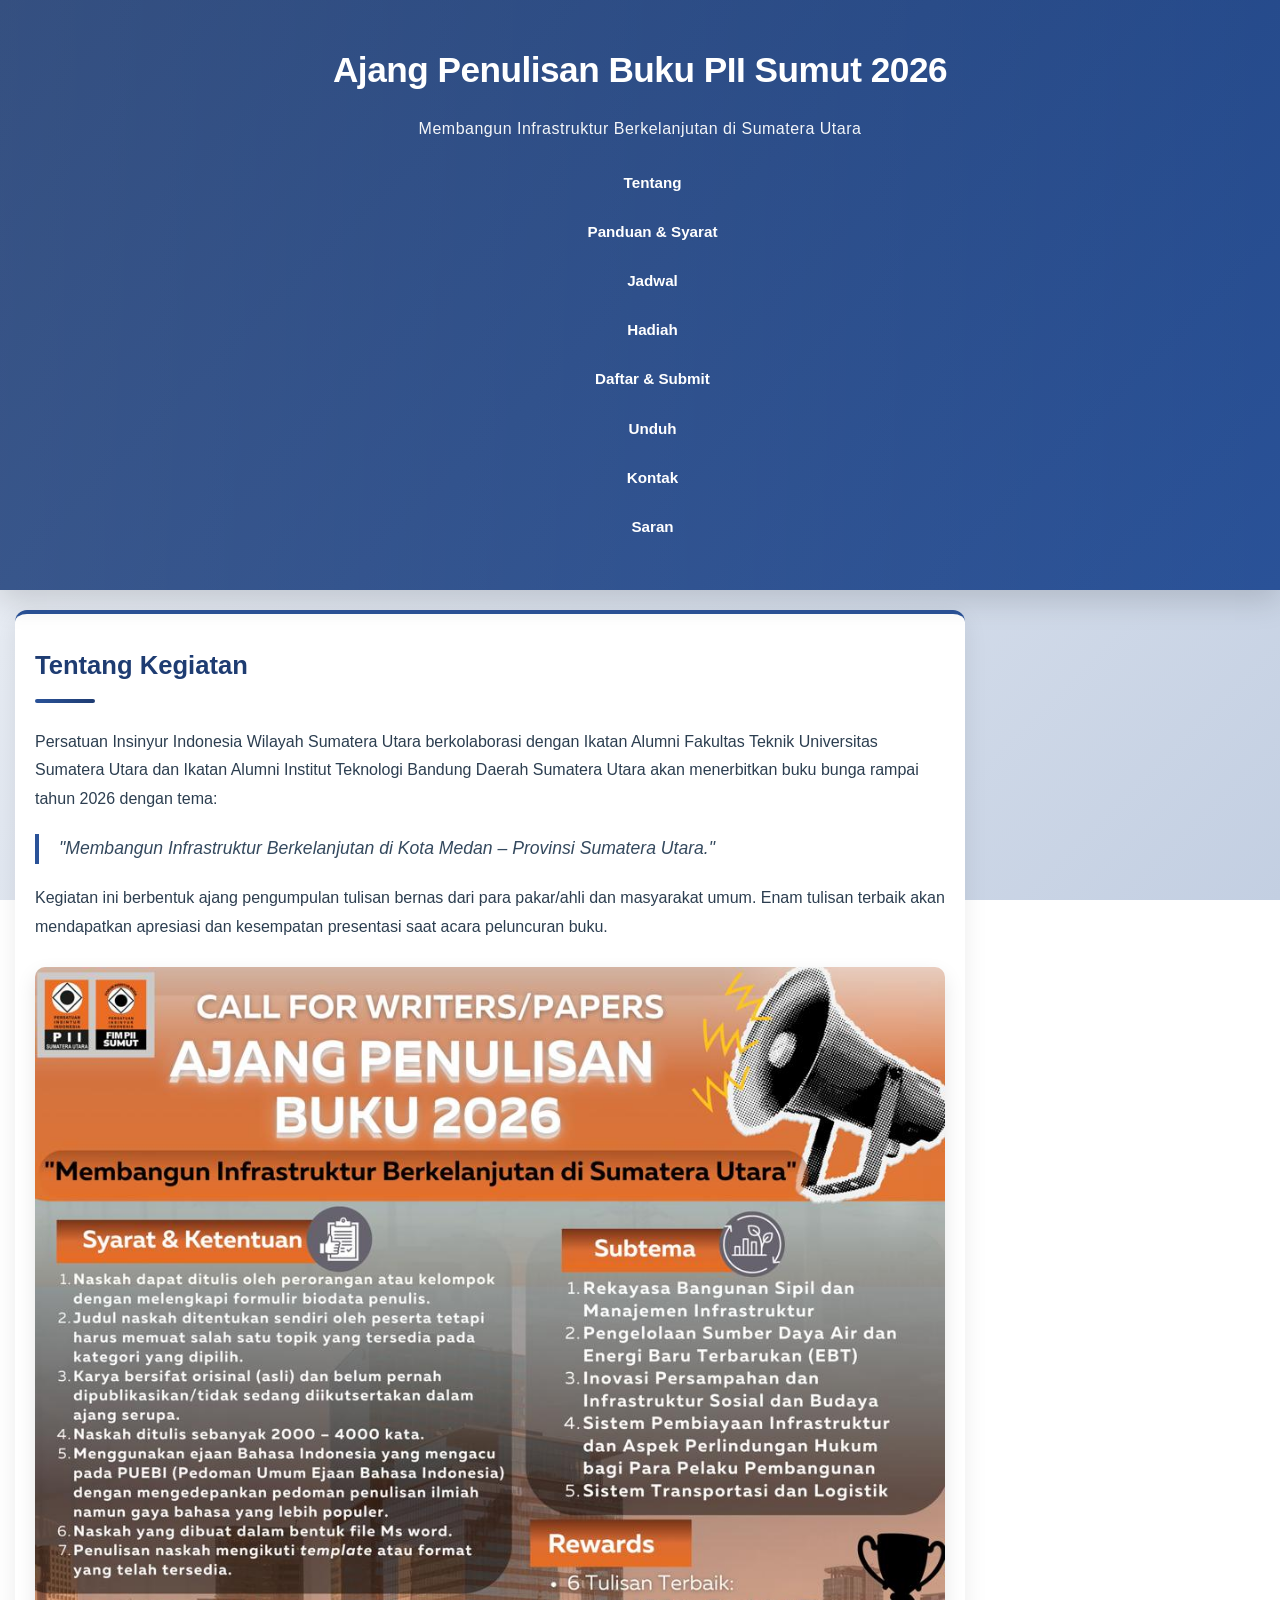
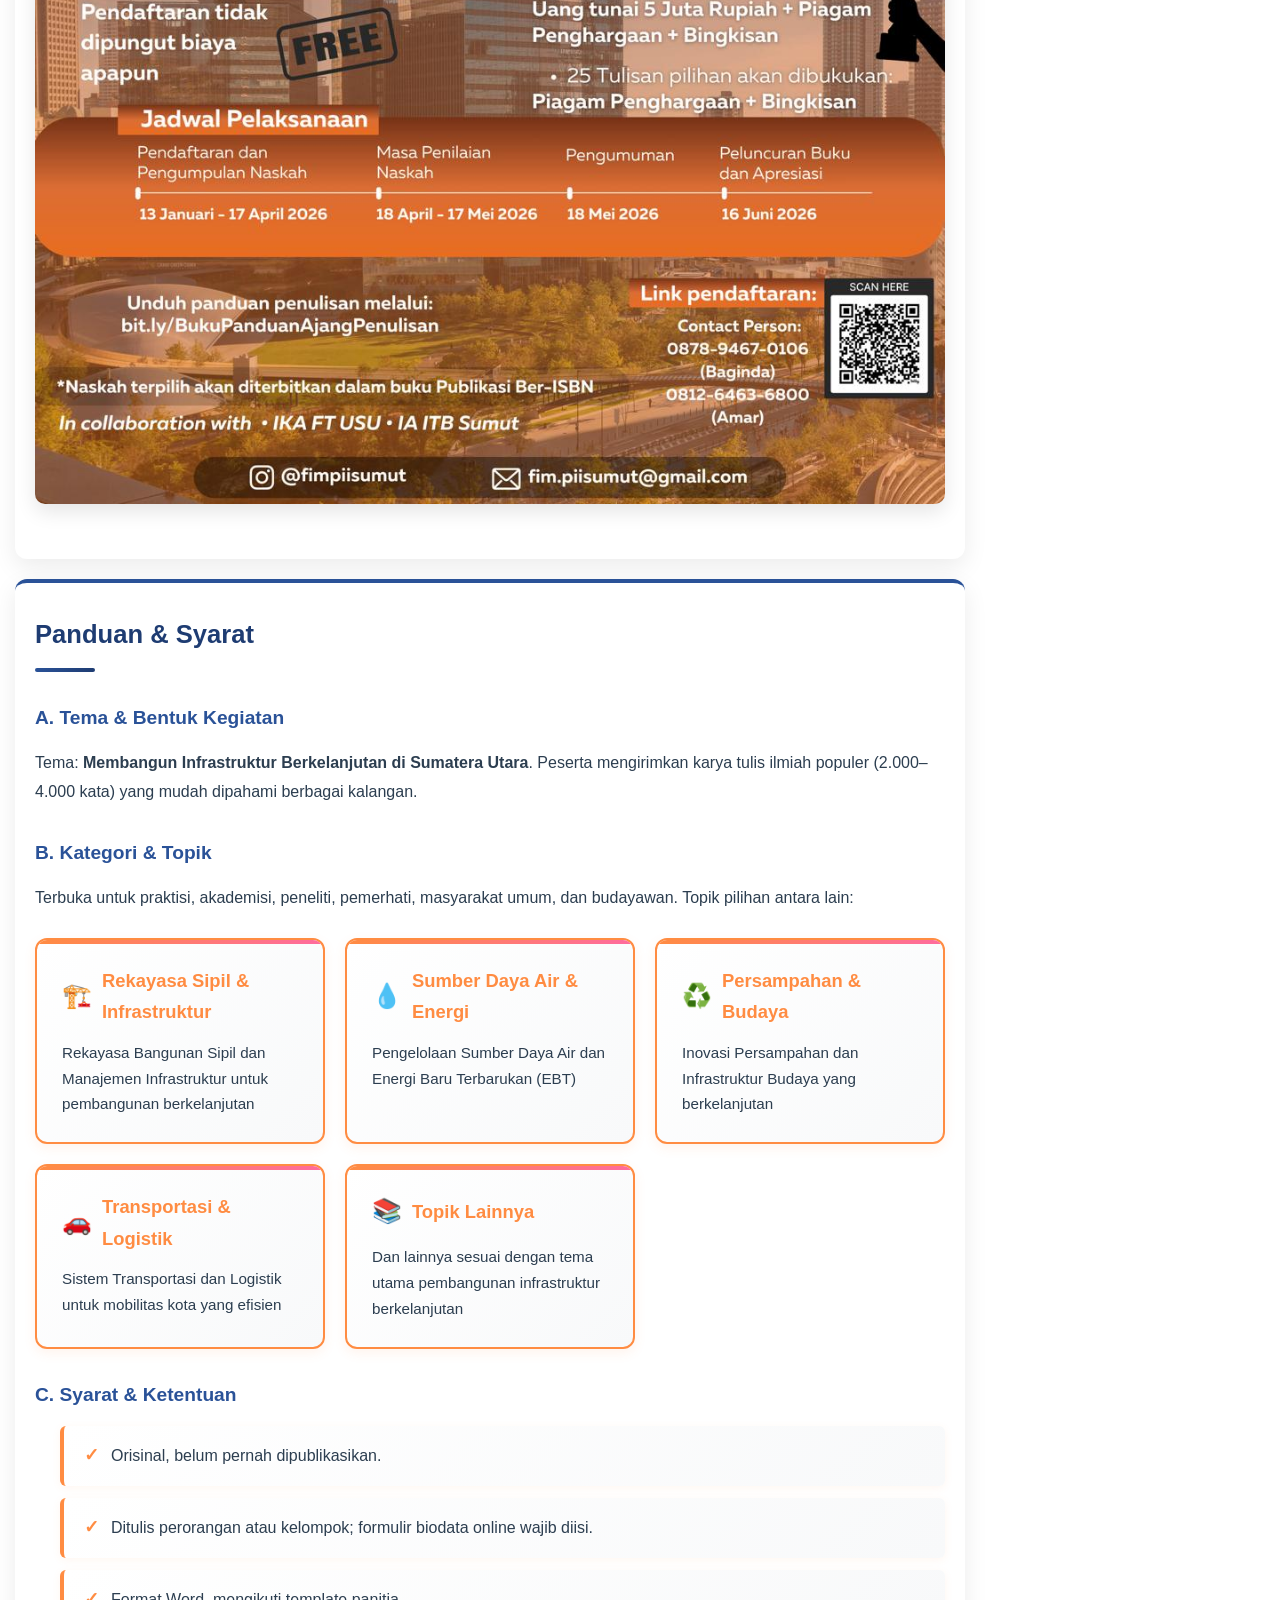
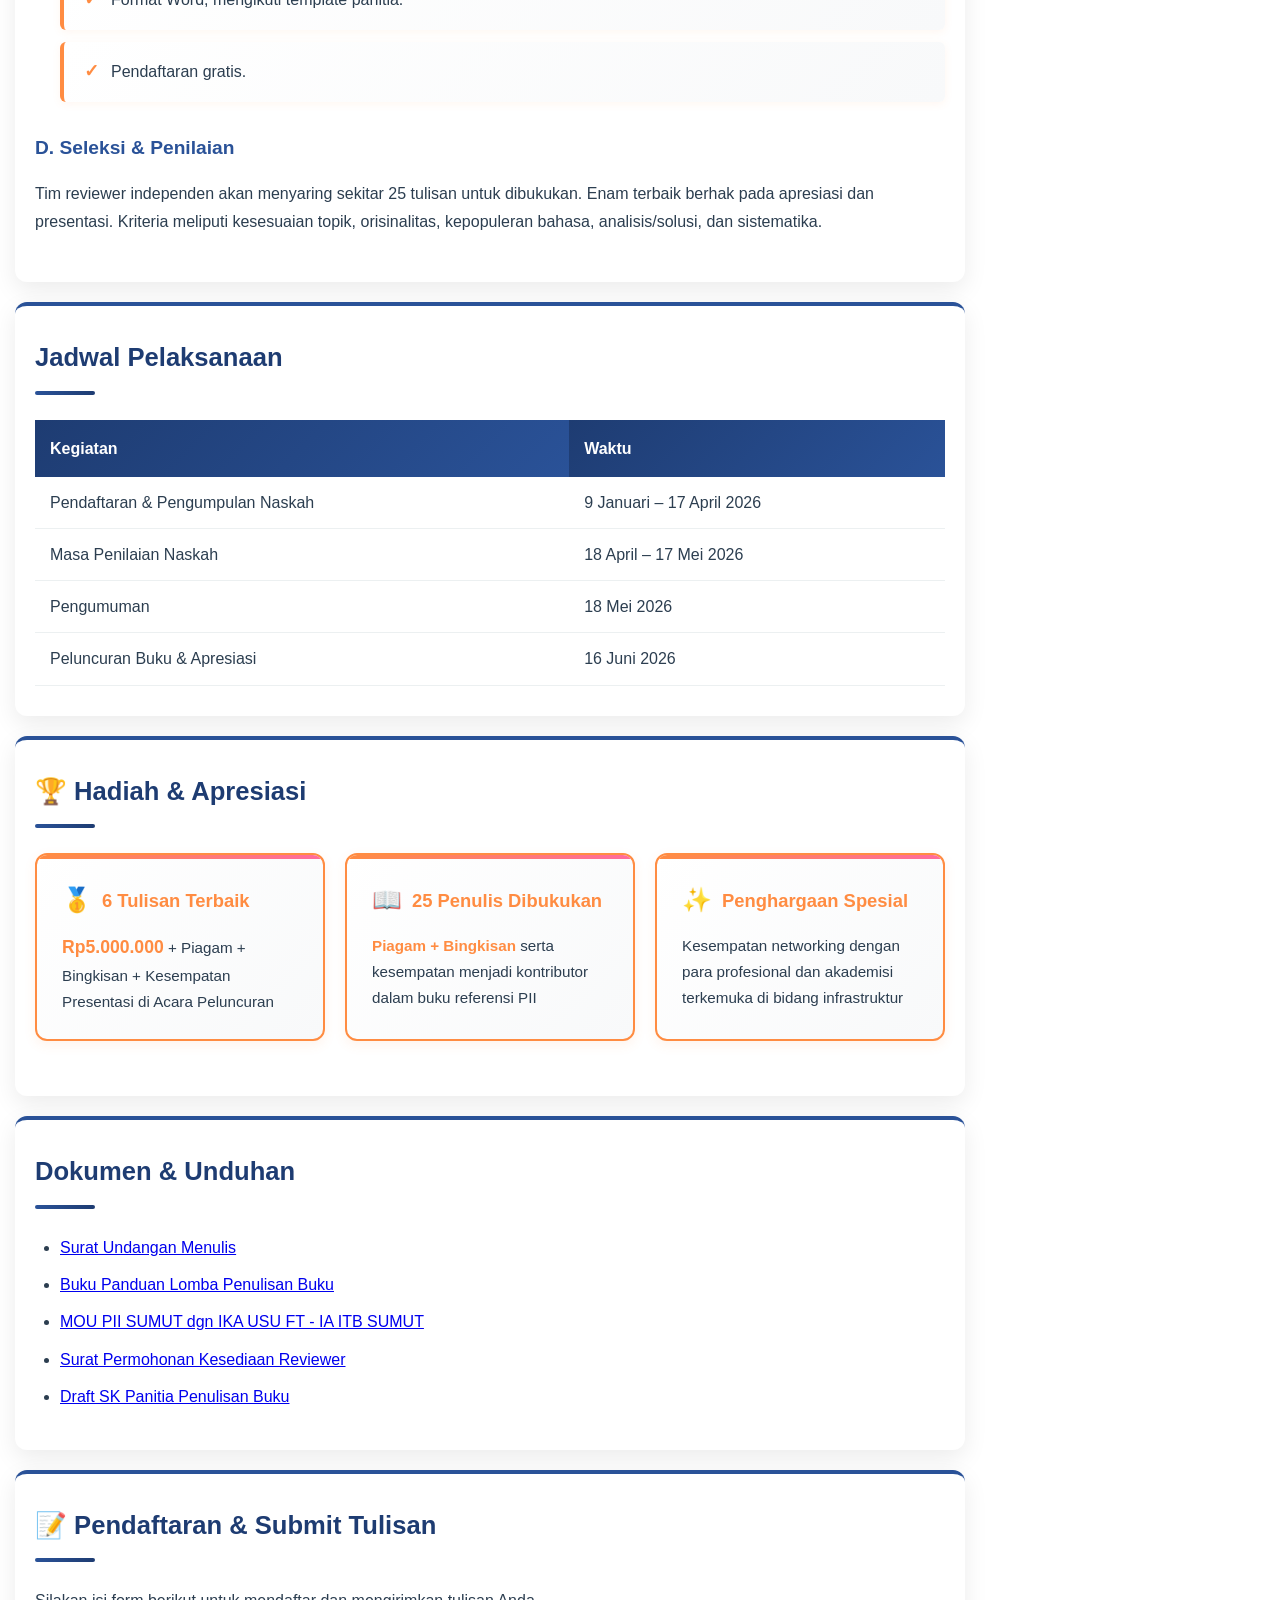
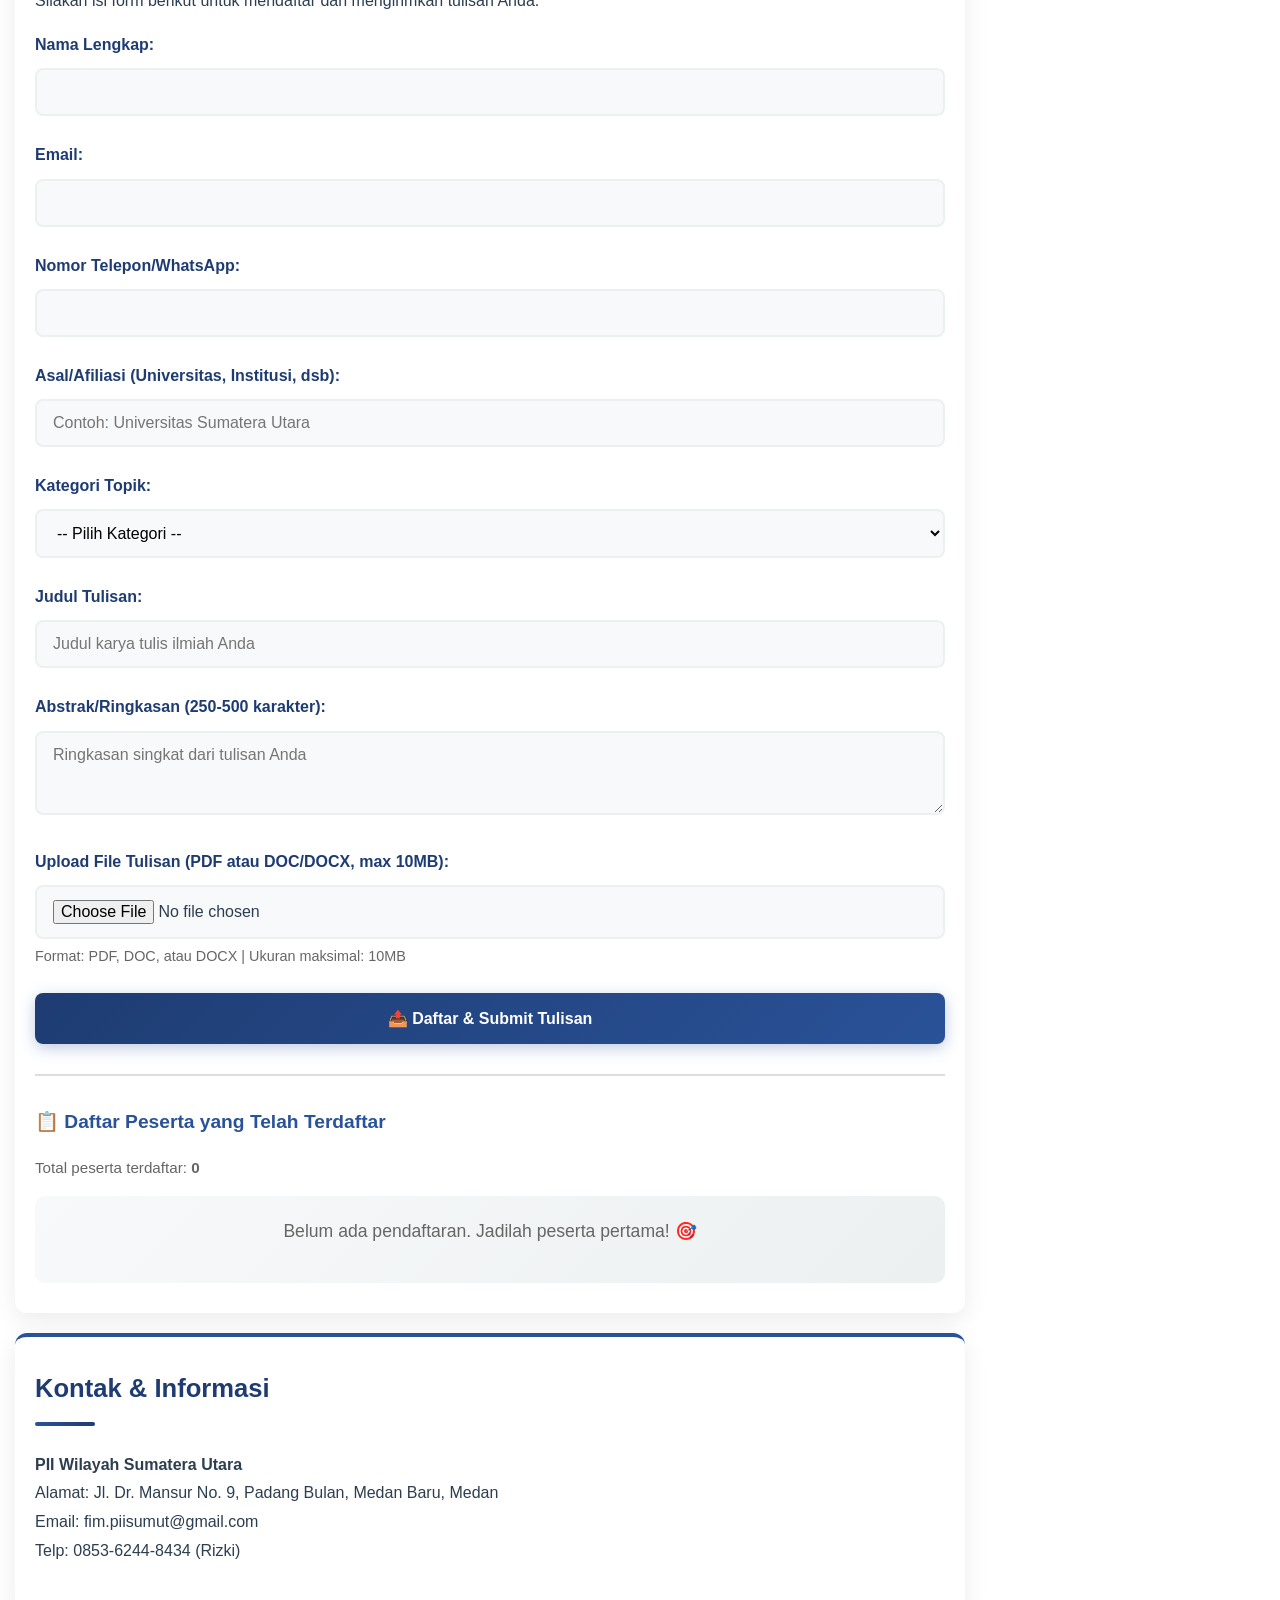
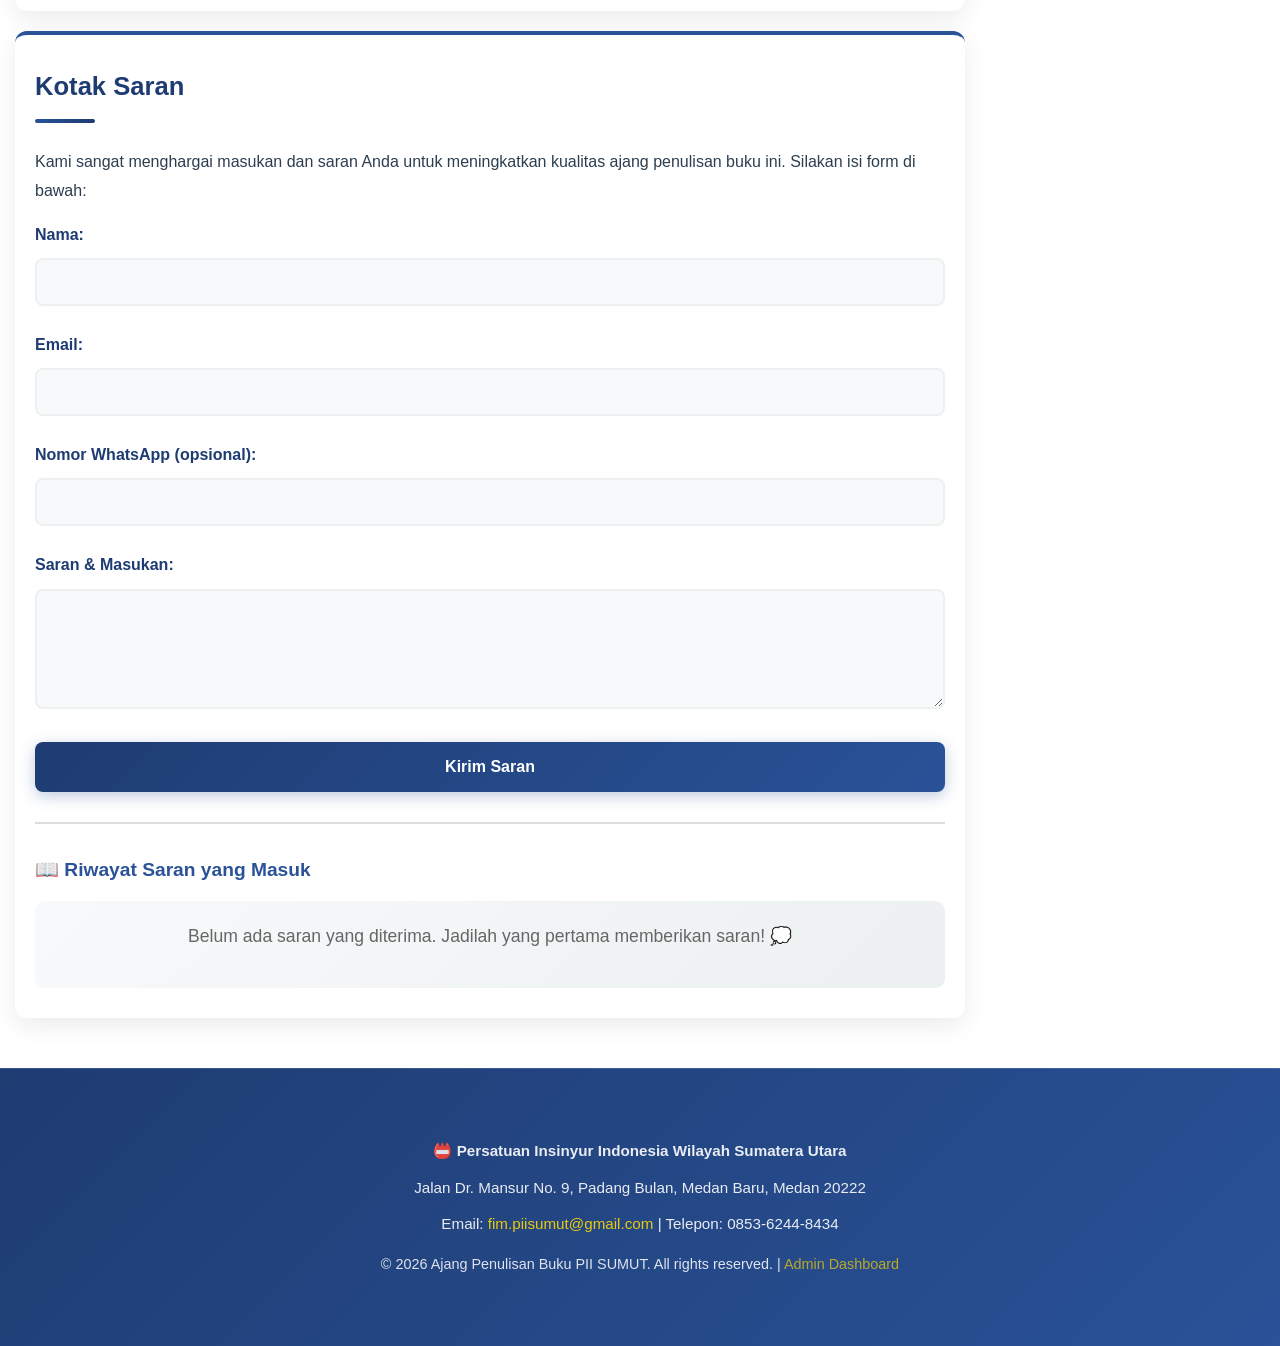
==== commit 1bfcde89: "Add orange-colored topic and prize boxes with enhanced styling" ====
--- a/docs/index.html
+++ b/docs/index.html
@@ -40,15 +40,30 @@
         <p>Tema: <strong>Membangun Infrastruktur Berkelanjutan di Sumatera Utara</strong>. Peserta mengirimkan karya tulis ilmiah populer (2.000–4.000 kata) yang mudah dipahami berbagai kalangan.</p>
         <h3>B. Kategori &amp; Topik</h3>
         <p>Terbuka untuk praktisi, akademisi, peneliti, pemerhati, masyarakat umum, dan budayawan. Topik pilihan antara lain:</p>
-        <ul>
-            <li>Rekayasa Bangunan Sipil dan Manajemen Infrastruktur</li>
-            <li>Pengelolaan Sumber Daya Air dan Energi Baru Terbarukan (EBT)</li>
-            <li>Inovasi Persampahan dan Infrastruktur Budaya</li>
-            <li>Sistem Transportasi dan Logistik</li>
-            <li>... dan lainnya sesuai dokumen resmi.</li>
-        </ul>
+        <div class="topic-boxes">
+            <div class="topic-box">
+                <h4><span class="topic-icon">🏗️</span> Rekayasa Sipil &amp; Infrastruktur</h4>
+                <p>Rekayasa Bangunan Sipil dan Manajemen Infrastruktur untuk pembangunan berkelanjutan</p>
+            </div>
+            <div class="topic-box">
+                <h4><span class="topic-icon">💧</span> Sumber Daya Air &amp; Energi</h4>
+                <p>Pengelolaan Sumber Daya Air dan Energi Baru Terbarukan (EBT)</p>
+            </div>
+            <div class="topic-box">
+                <h4><span class="topic-icon">♻️</span> Persampahan &amp; Budaya</h4>
+                <p>Inovasi Persampahan dan Infrastruktur Budaya yang berkelanjutan</p>
+            </div>
+            <div class="topic-box">
+                <h4><span class="topic-icon">🚗</span> Transportasi &amp; Logistik</h4>
+                <p>Sistem Transportasi dan Logistik untuk mobilitas kota yang efisien</p>
+            </div>
+            <div class="topic-box">
+                <h4><span class="topic-icon">📚</span> Topik Lainnya</h4>
+                <p>Dan lainnya sesuai dengan tema utama pembangunan infrastruktur berkelanjutan</p>
+            </div>
+        </div>
         <h3>C. Syarat &amp; Ketentuan</h3>
-        <ul>
+        <ul class="fancy-list">
             <li>Orisinal, belum pernah dipublikasikan.</li>
             <li>Ditulis perorangan atau kelompok; formulir biodata online wajib diisi.</li>
             <li>Format Word, mengikuti template panitia.</li>
@@ -70,11 +85,21 @@
     </section>
 
     <section id="prizes">
-        <h2>Hadiah</h2>
-        <ul>
-            <li>6 tulisan terbaik: uang tunai Rp5.000.000 + piagam + bingkisan</li>
-            <li>25 penulis yang dibukukan: piagam + bingkisan</li>
-        </ul>
+        <h2>🏆 Hadiah &amp; Apresiasi</h2>
+        <div class="prize-boxes">
+            <div class="prize-box">
+                <h4><span class="prize-icon">🥇</span> 6 Tulisan Terbaik</h4>
+                <p><strong style="color: #ff8c42; font-size: 1.1rem;">Rp5.000.000</strong> + Piagam + Bingkisan + Kesempatan Presentasi di Acara Peluncuran</p>
+            </div>
+            <div class="prize-box">
+                <h4><span class="prize-icon">📖</span> 25 Penulis Dibukukan</h4>
+                <p><strong style="color: #ff8c42;">Piagam + Bingkisan</strong> serta kesempatan menjadi kontributor dalam buku referensi PII</p>
+            </div>
+            <div class="prize-box">
+                <h4><span class="prize-icon">✨</span> Penghargaan Spesial</h4>
+                <p>Kesempatan networking dengan para profesional dan akademisi terkemuka di bidang infrastruktur</p>
+            </div>
+        </div>
     </section>
 
     <section id="downloads">
--- a/docs/css/styles.css
+++ b/docs/css/styles.css
@@ -416,8 +416,93 @@
     font-size: 1.1rem;
 }
 
-/* Responsive Design */
-@media (max-width: 768px) {
+/* Topic & Prize Boxes */
+.topic-boxes, .prize-boxes {
+    display: grid;
+    grid-template-columns: repeat(auto-fit, minmax(280px, 1fr));
+    gap: 20px;
+    margin: 25px 0;
+}
+
+.topic-box, .prize-box {
+    background: linear-gradient(135deg, #fff 0%, #f8f9fa 100%);
+    border: 2px solid #ff8c42;
+    border-radius: 12px;
+    padding: 25px;
+    transition: all 0.3s ease;
+    box-shadow: 0 4px 12px rgba(255, 140, 66, 0.1);
+    position: relative;
+    overflow: hidden;
+}
+
+.topic-box::before, .prize-box::before {
+    content: '';
+    position: absolute;
+    top: 0;
+    left: 0;
+    width: 100%;
+    height: 4px;
+    background: linear-gradient(90deg, #ff8c42, #ff6b9d);
+}
+
+.topic-box:hover, .prize-box:hover {
+    transform: translateY(-5px);
+    box-shadow: 0 8px 25px rgba(255, 140, 66, 0.25);
+    border-color: #ff6b9d;
+}
+
+.topic-box h4, .prize-box h4 {
+    color: #ff8c42;
+    font-size: 1.15rem;
+    font-weight: 700;
+    margin-bottom: 12px;
+    display: flex;
+    align-items: center;
+    gap: 10px;
+}
+
+.topic-box p, .prize-box p {
+    color: #2c3e50;
+    font-size: 0.95rem;
+    line-height: 1.7;
+    margin: 0;
+}
+
+.topic-icon, .prize-icon {
+    font-size: 1.5rem;
+    display: inline-block;
+}
+
+/* Alternative list styling with accent */
+.fancy-list {
+    list-style: none;
+    padding: 0;
+}
+
+.fancy-list li {
+    background: linear-gradient(135deg, #fff 0%, #f8f9fa 100%);
+    border-left: 4px solid #ff8c42;
+    padding: 15px 20px;
+    margin-bottom: 12px;
+    border-radius: 6px;
+    transition: all 0.3s ease;
+    box-shadow: 0 2px 8px rgba(255, 140, 66, 0.08);
+}
+
+.fancy-list li:hover {
+    transform: translateX(5px);
+    box-shadow: 0 4px 15px rgba(255, 140, 66, 0.15);
+}
+
+.fancy-list li::before {
+    content: '✓';
+    color: #ff8c42;
+    font-weight: bold;
+    margin-right: 12px;
+    font-size: 1.1rem;
+}
+
+/* responsive */
     header {
         padding: 40px 15px;
     }
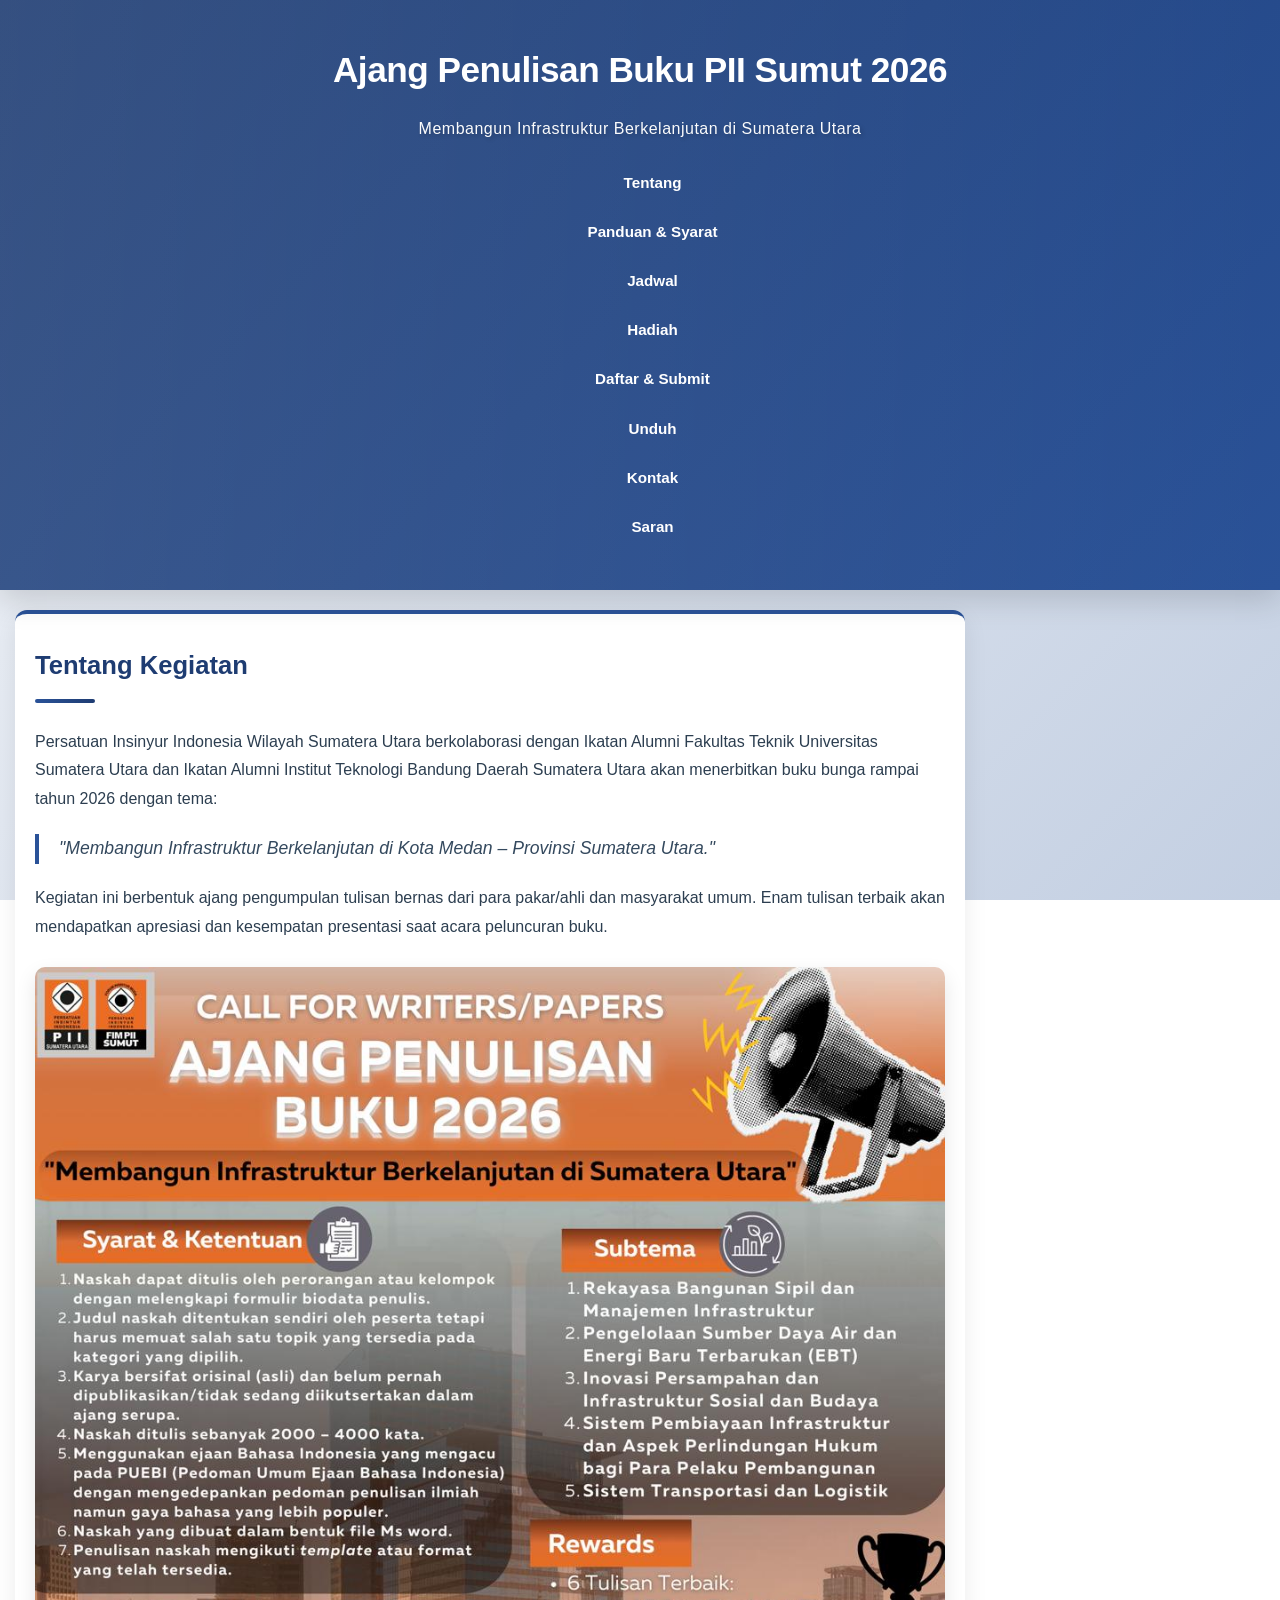
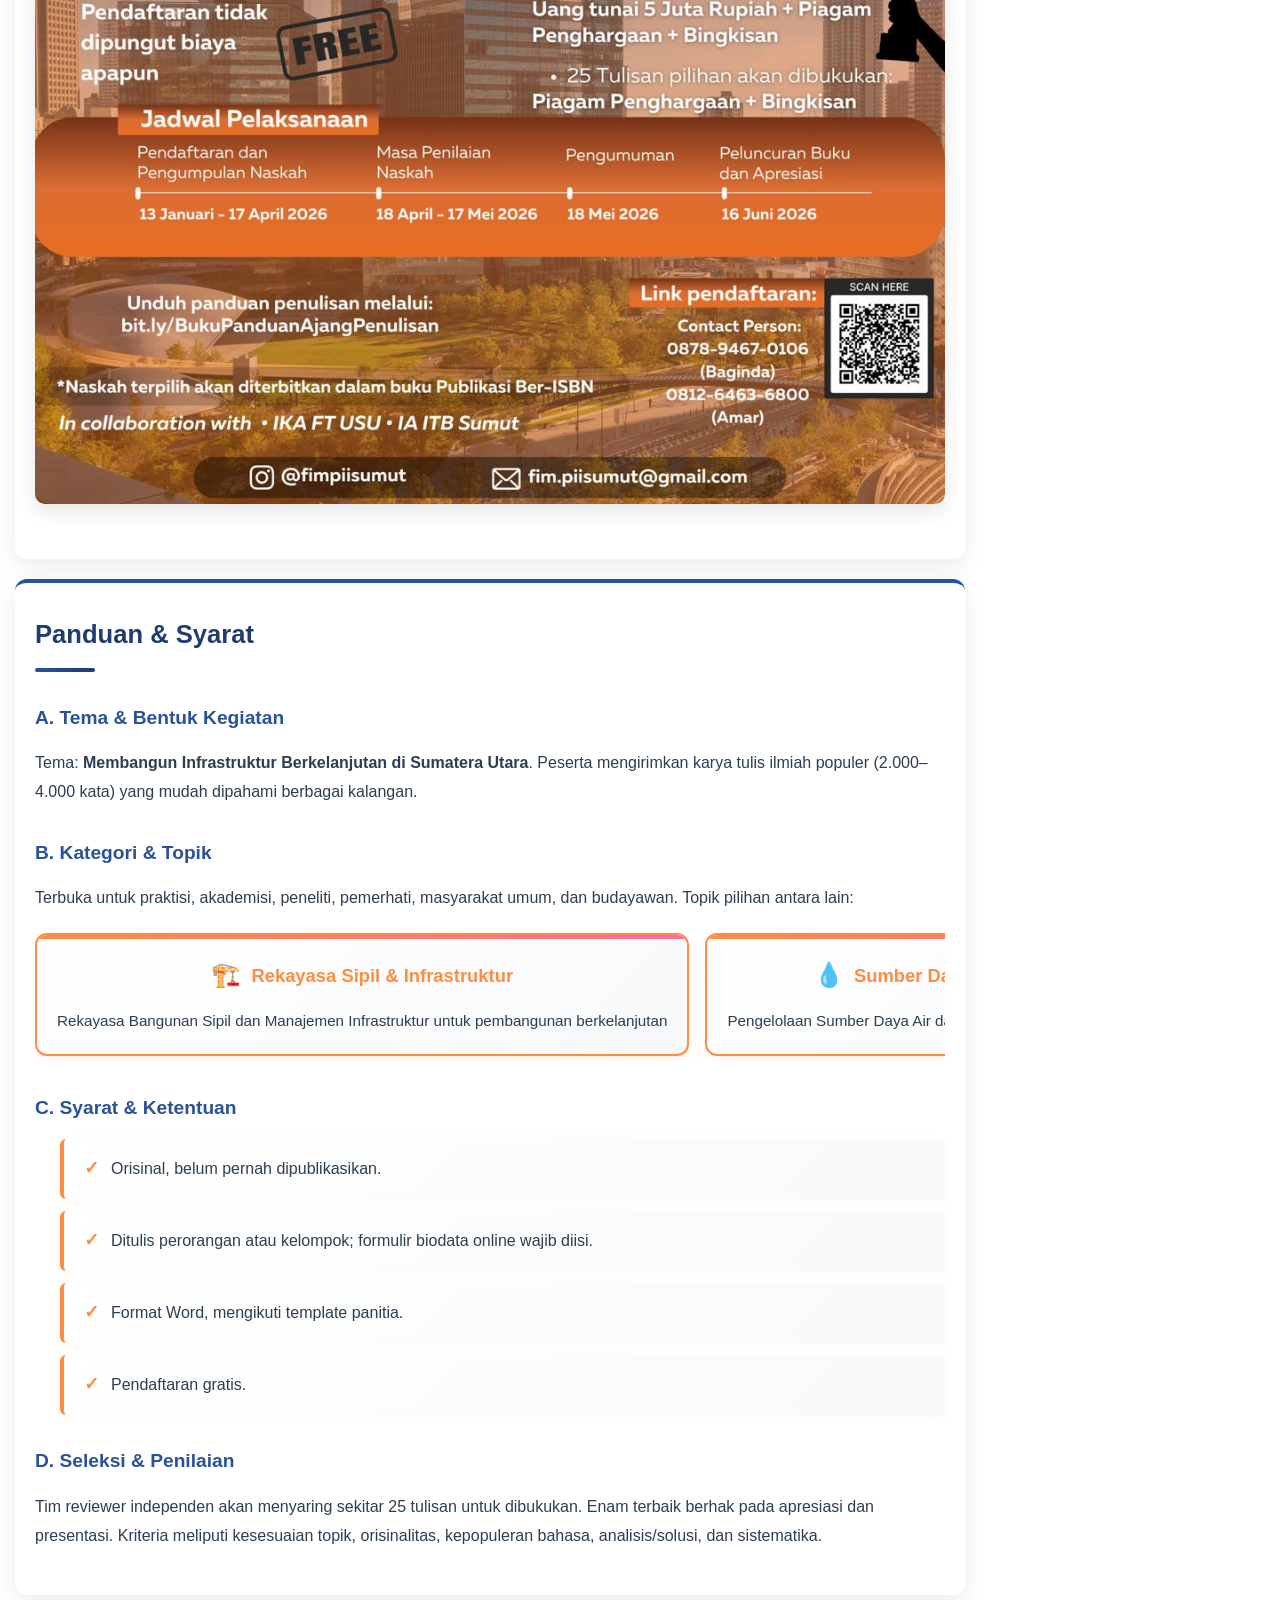
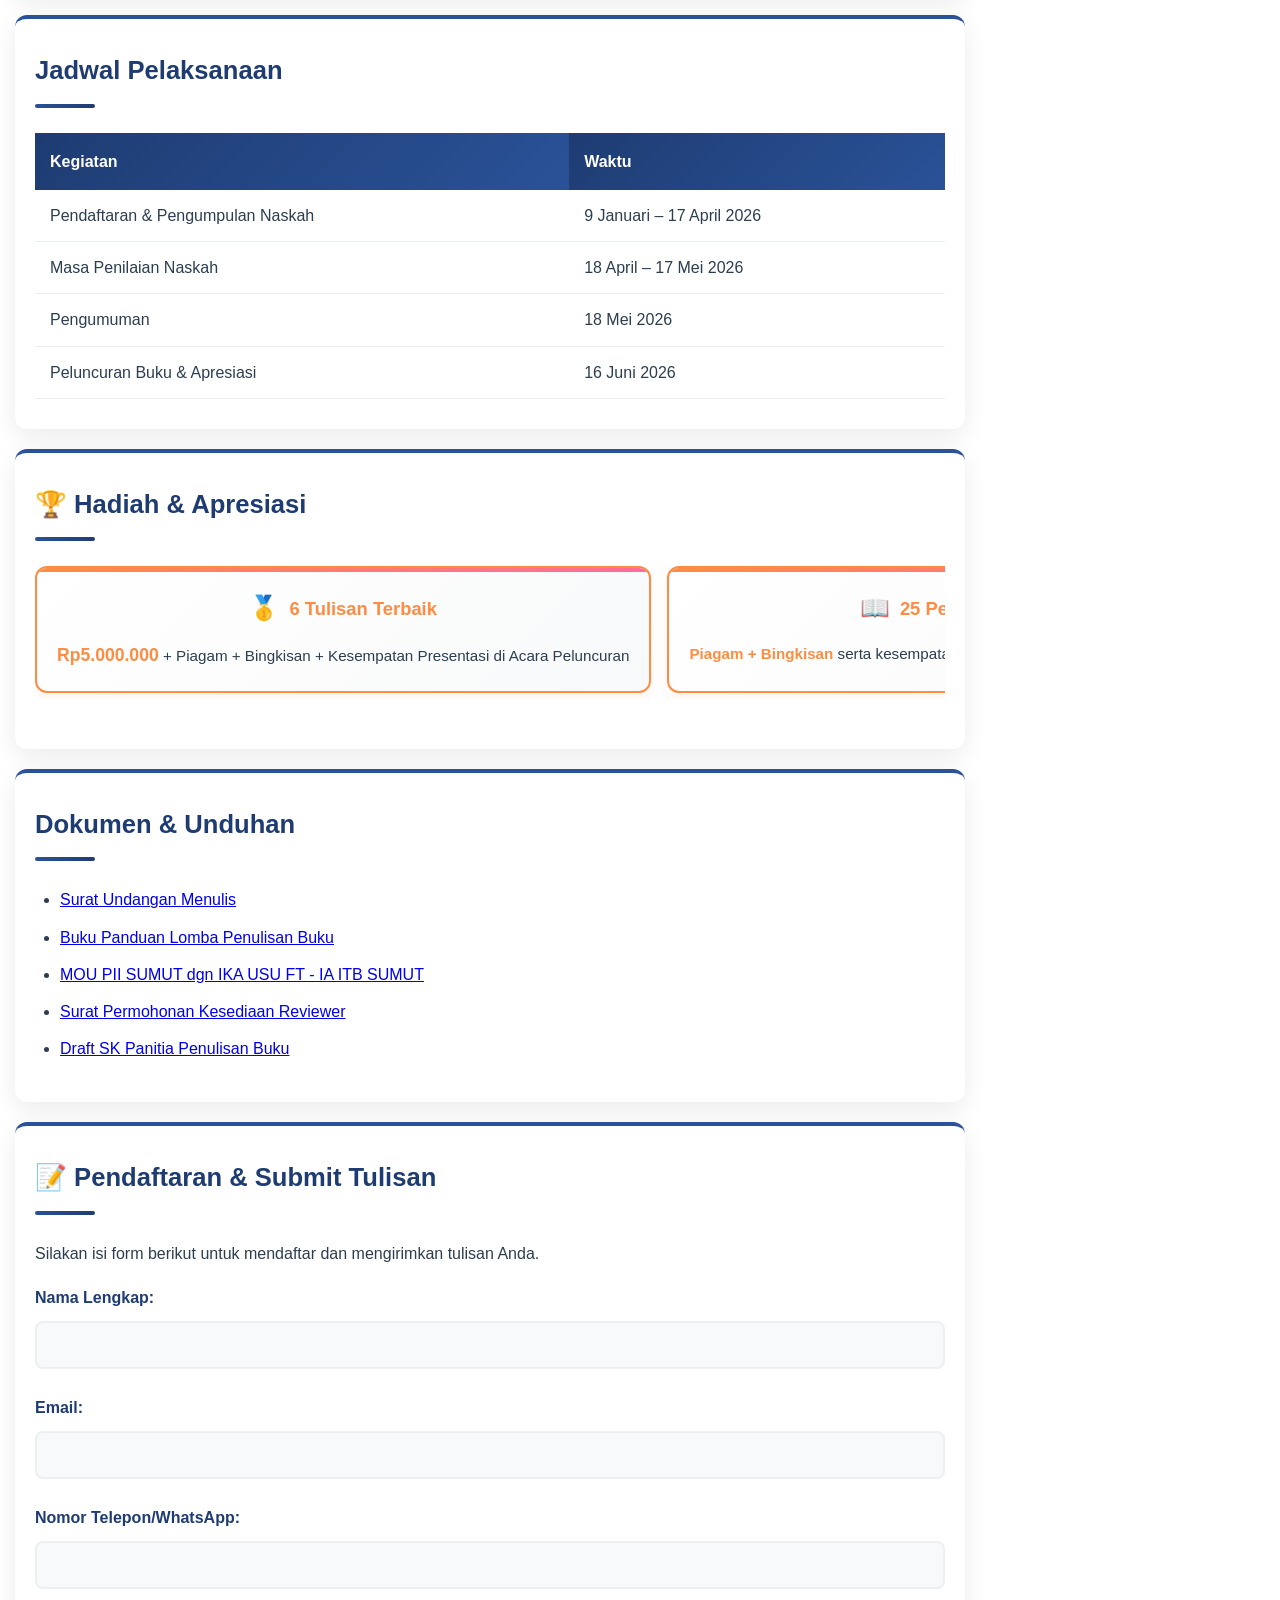
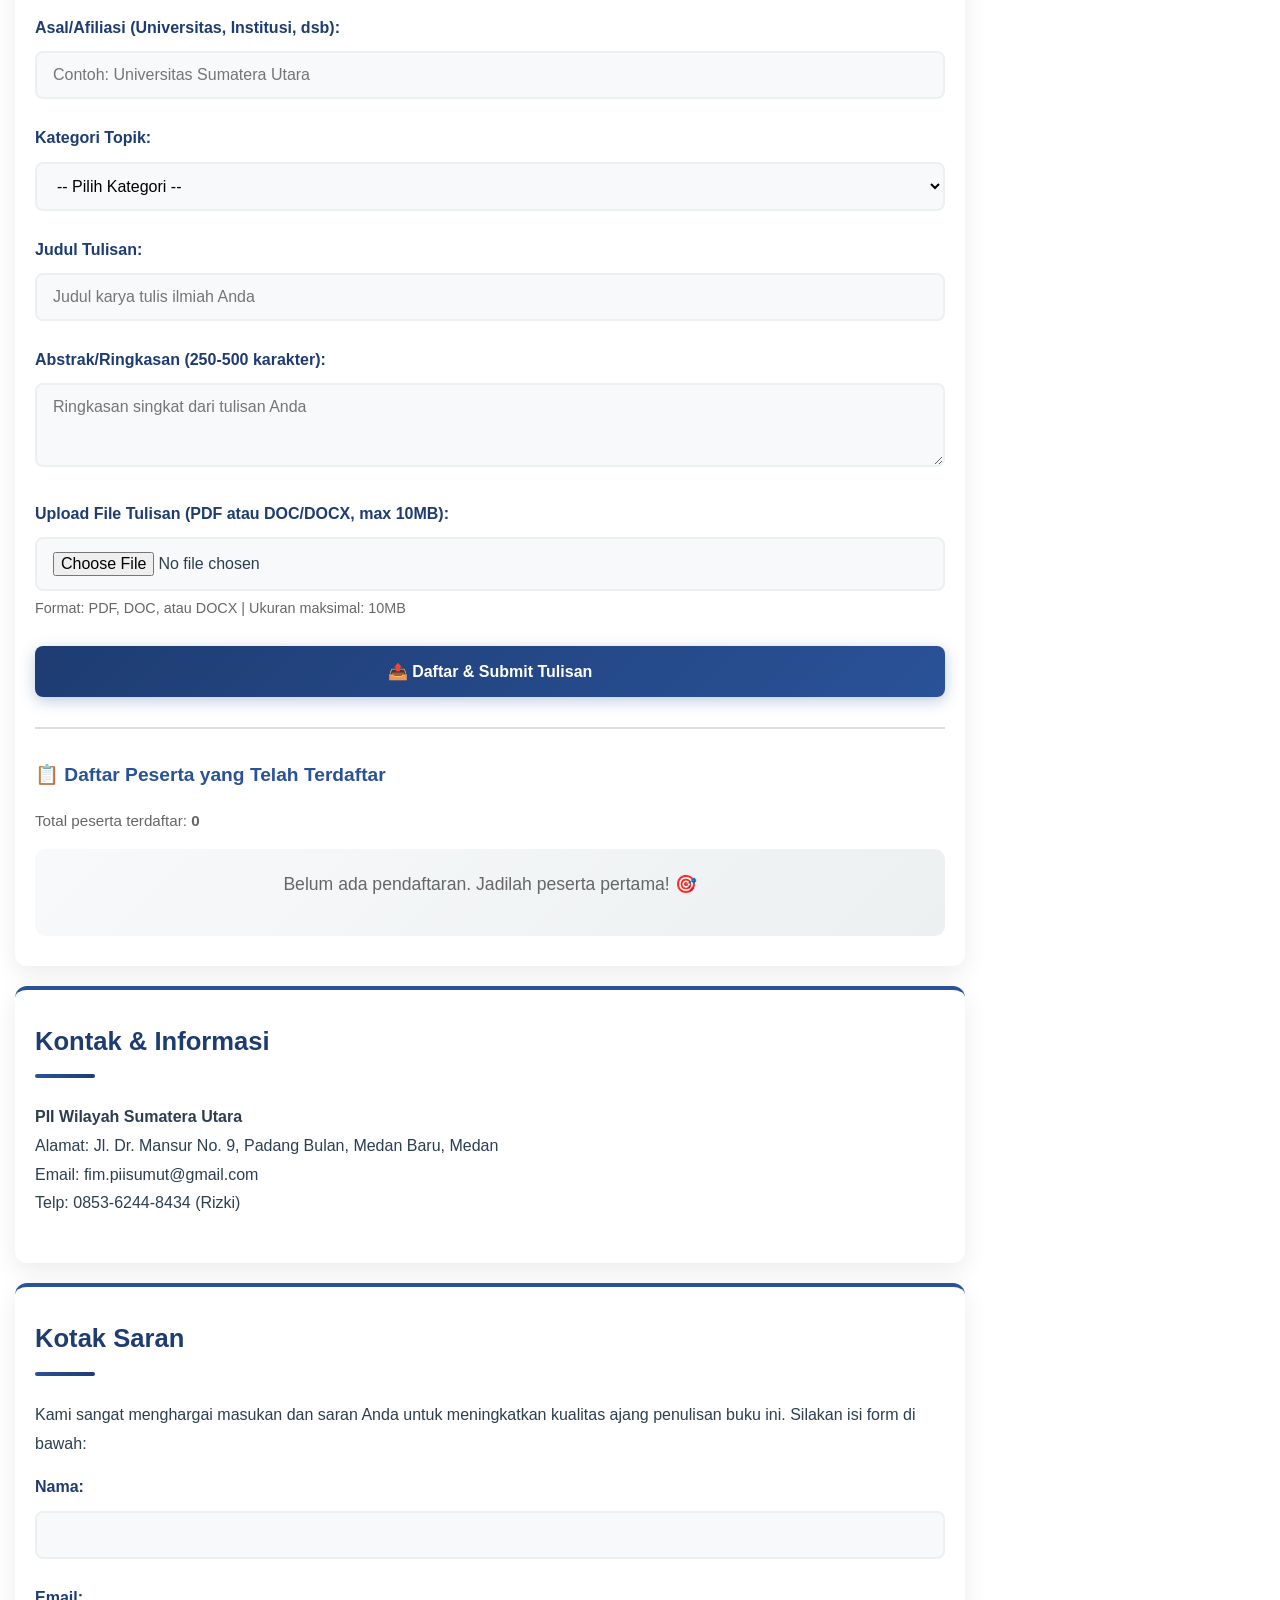
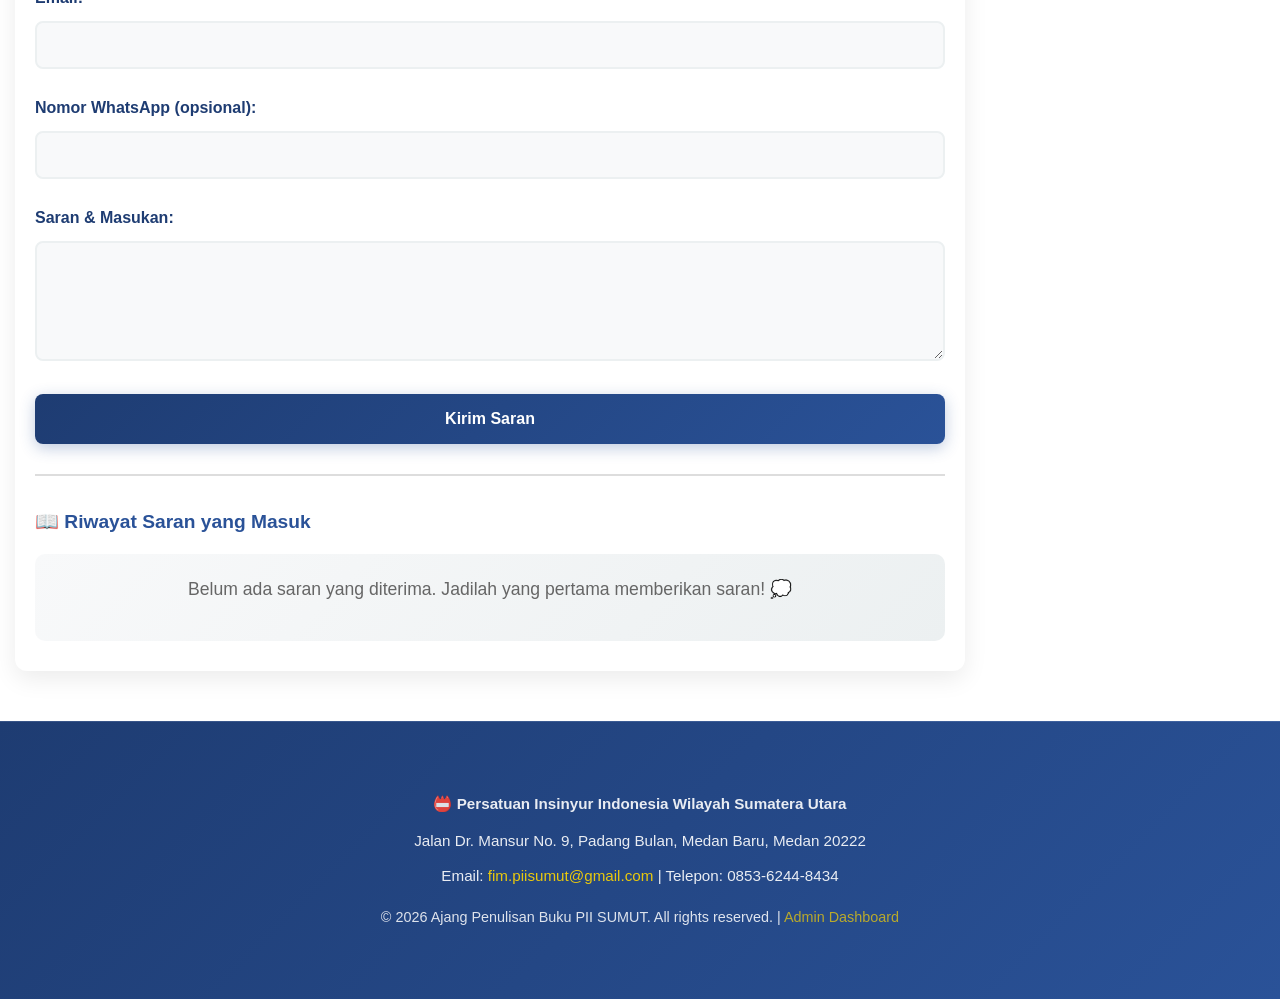
==== commit 8b09e0fb: "Force CSS refresh with cache-busting query" ====
--- a/docs/index.html
+++ b/docs/index.html
@@ -5,7 +5,7 @@
     <meta name="viewport" content="width=device-width, initial-scale=1.0">
     <meta name="description" content="Informasi mengenai Ajang Penulisan Buku PII Sumut 2026: tema, panduan, jadwal, dan pengumuman.">
     <title>Ajang Penulisan Buku PII Sumut 2026</title>
-    <link rel="stylesheet" href="css/styles.css">
+    <link rel="stylesheet" href="css/styles.css?v=20260304-2">
     <link rel="icon" href="img/flyer.jpeg" type="image/jpeg">
 </head>
 <body>
--- a/docs/css/styles.css
+++ b/docs/css/styles.css
@@ -49,12 +49,14 @@
 }
 
 header .subtitle {
-    font-size: 1.15rem;
-    font-weight: 300;
+    font-size: 1.8rem;
+    font-weight: 500;
     letter-spacing: 0.5px;
-    opacity: 0.95;
+    opacity: 0.98;
     position: relative;
     z-index: 1;
+    margin-top: 10px;
+    text-shadow: 2px 2px 4px rgba(0, 0, 0, 0.2);
 }
 
 /* Navigation */
@@ -418,17 +420,22 @@
 
 /* Topic & Prize Boxes */
 .topic-boxes, .prize-boxes {
-    display: grid;
-    grid-template-columns: repeat(auto-fit, minmax(280px, 1fr));
-    gap: 20px;
-    margin: 25px 0;
+    display: flex;
+    gap: 16px;
+    margin: 20px 0;
+    overflow-x: auto;
+    padding-bottom: 6px;
+    -webkit-overflow-scrolling: touch;
 }
 
 .topic-box, .prize-box {
     background: linear-gradient(135deg, #fff 0%, #f8f9fa 100%);
     border: 2px solid #ff8c42;
     border-radius: 12px;
-    padding: 25px;
+    padding: 20px;
+    min-width: 240px;
+    flex: 0 0 auto;
+    text-align: center;
     transition: all 0.3s ease;
     box-shadow: 0 4px 12px rgba(255, 140, 66, 0.1);
     position: relative;
@@ -458,6 +465,7 @@
     margin-bottom: 12px;
     display: flex;
     align-items: center;
+    justify-content: center;
     gap: 10px;
 }
 
@@ -465,7 +473,8 @@
     color: #2c3e50;
     font-size: 0.95rem;
     line-height: 1.7;
-    margin: 0;
+    margin: 0 auto;
+    text-align: center;
 }
 
 .topic-icon, .prize-icon {
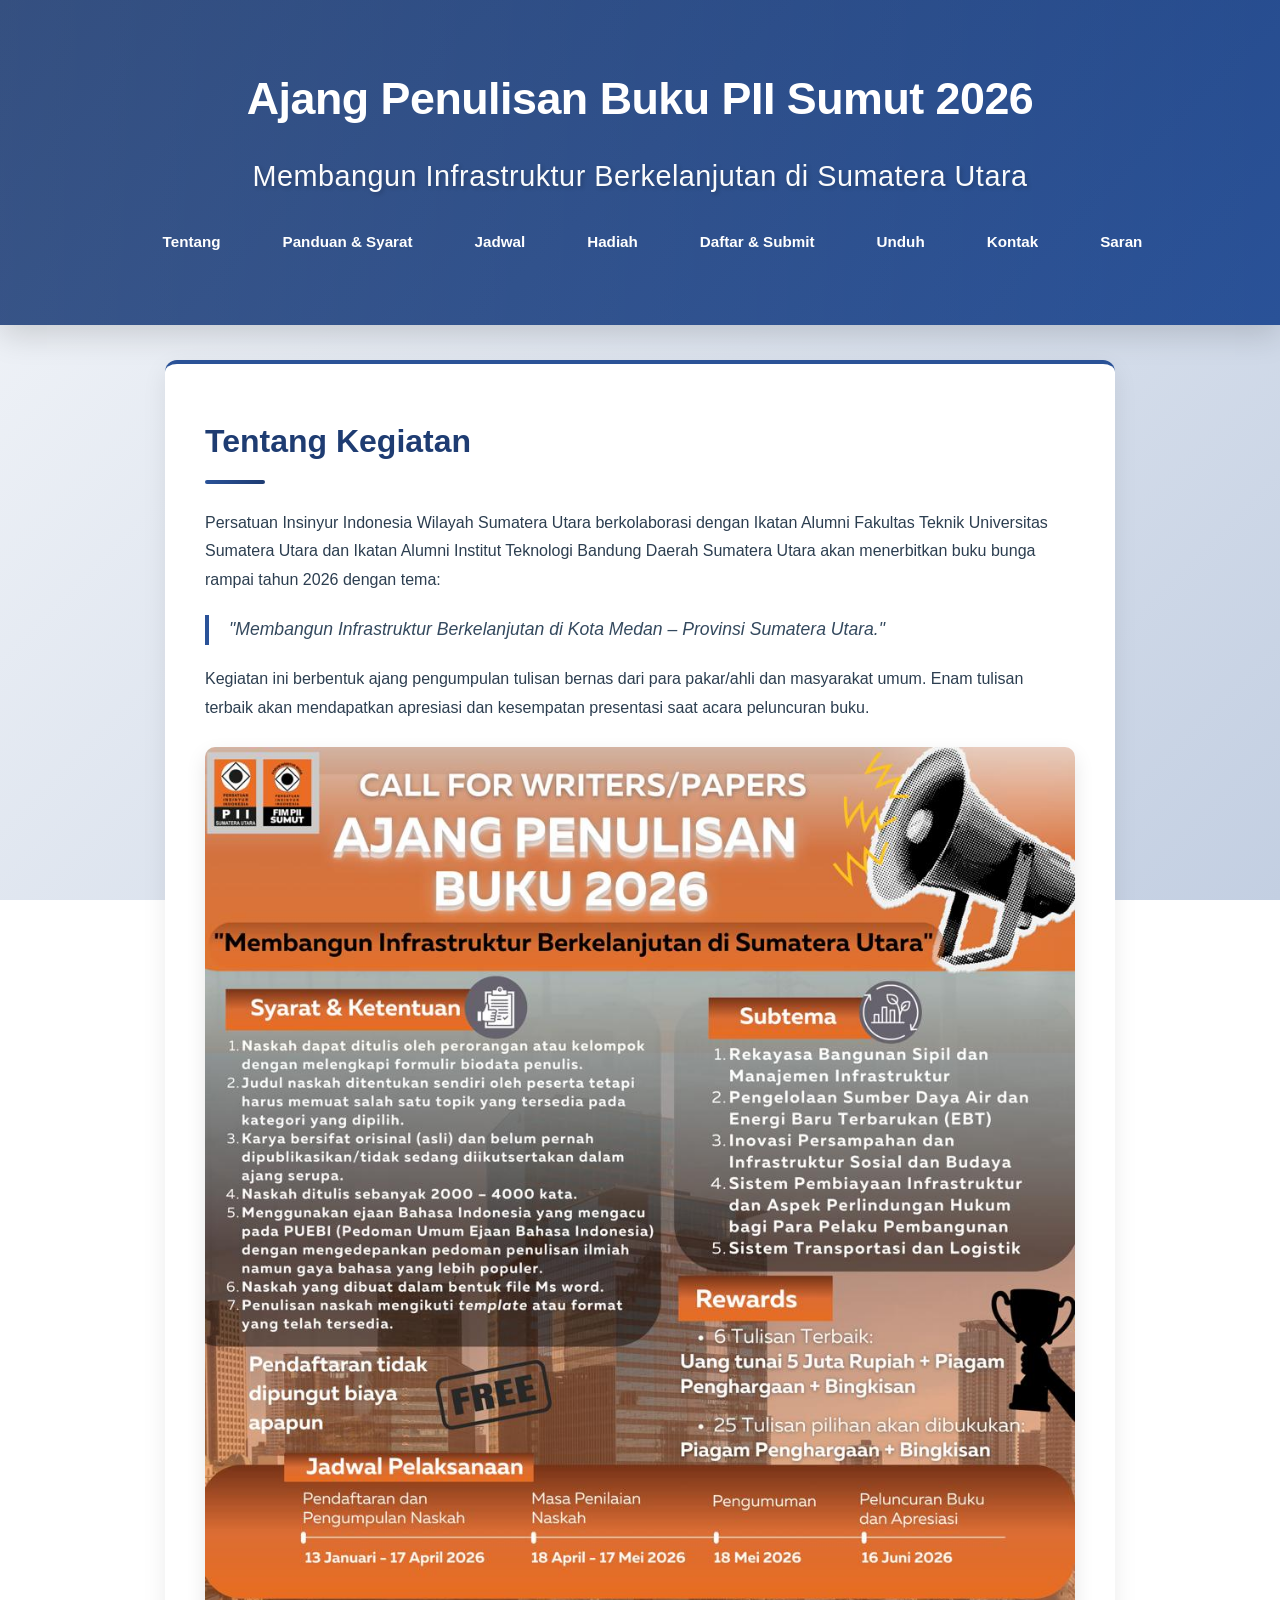
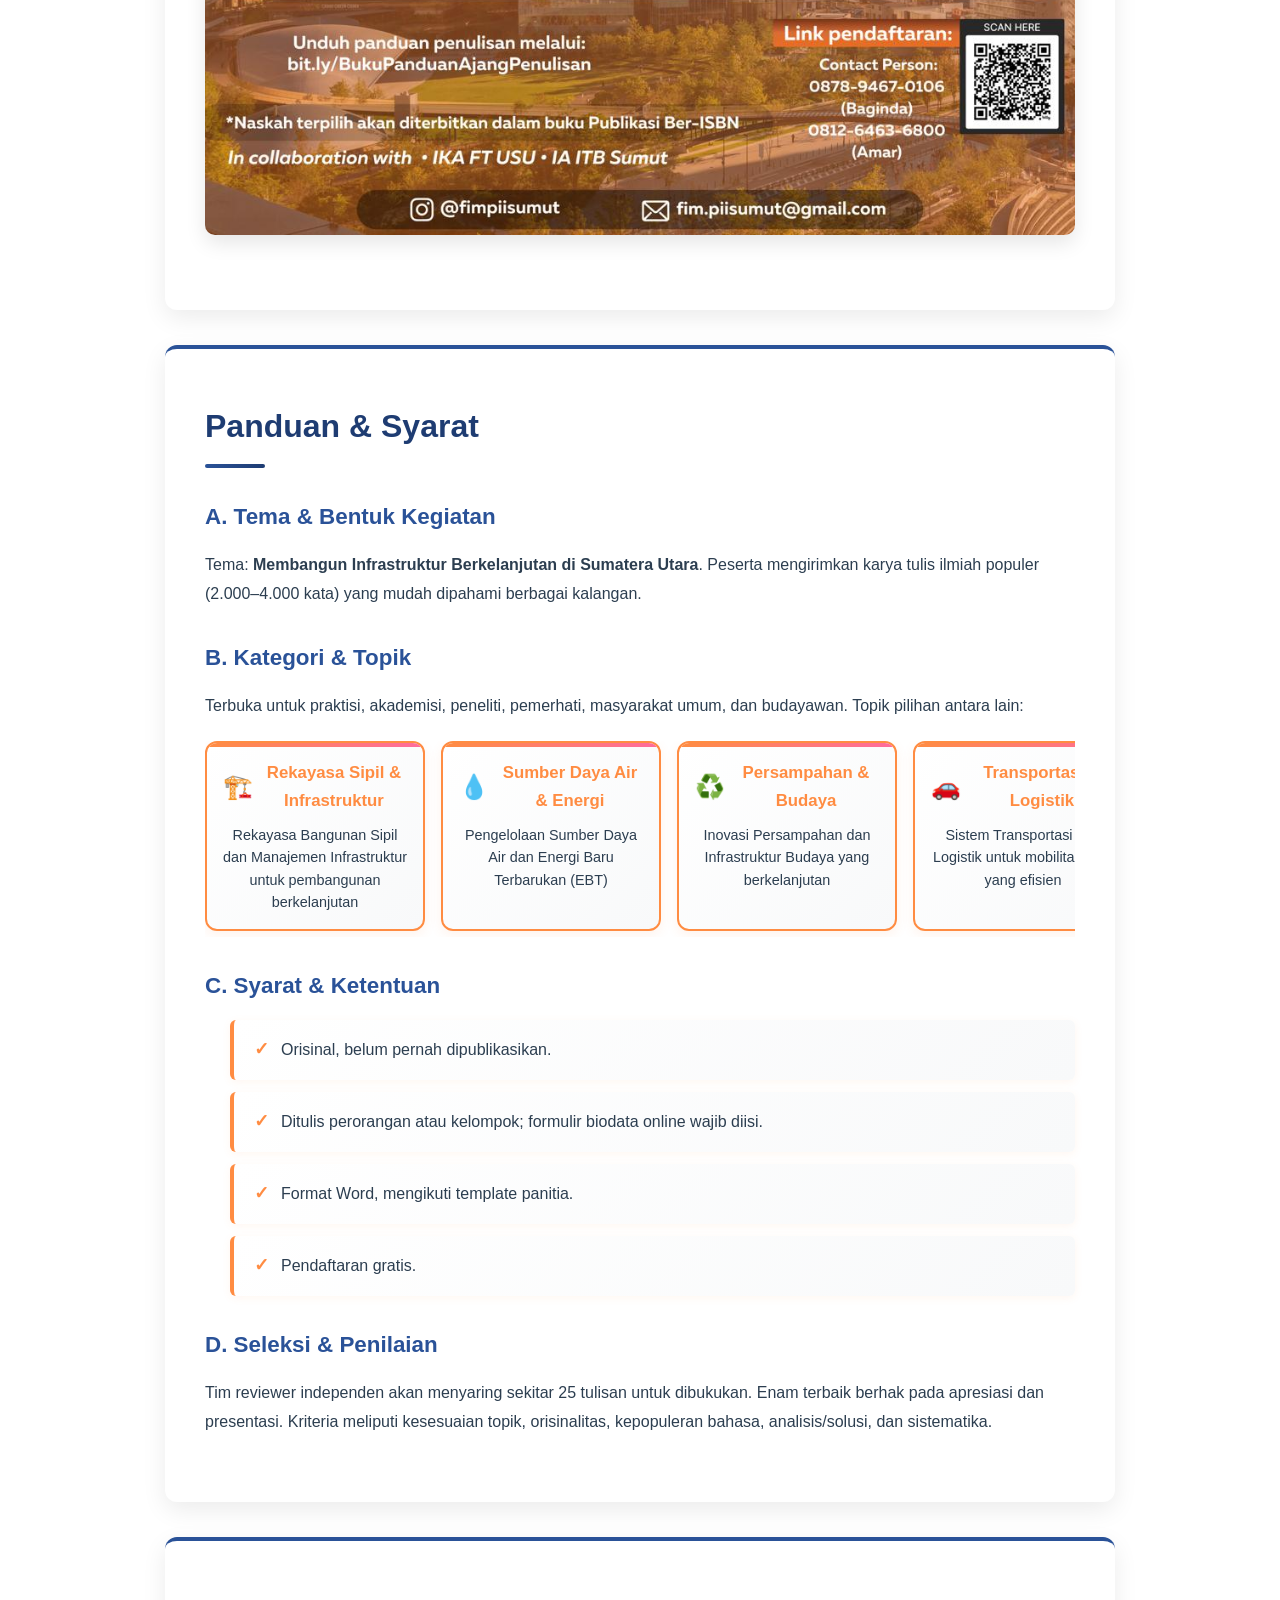
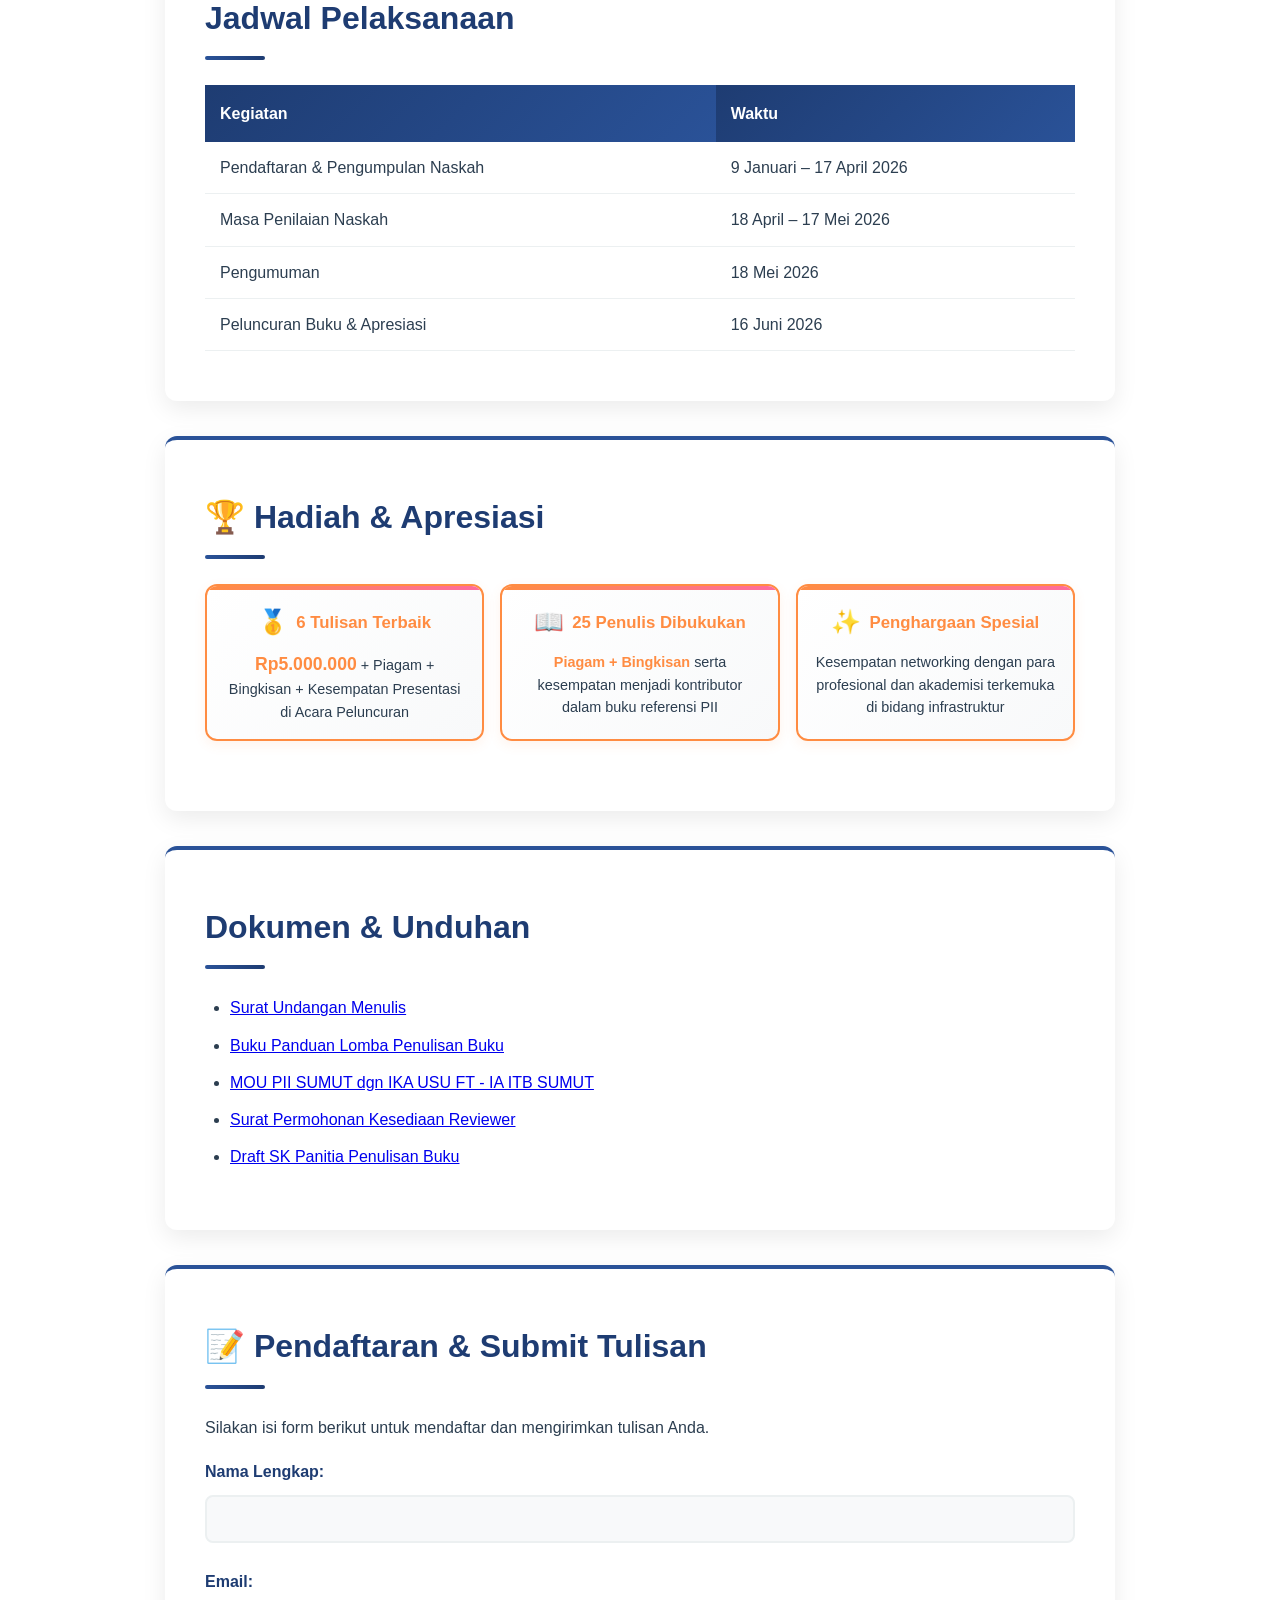
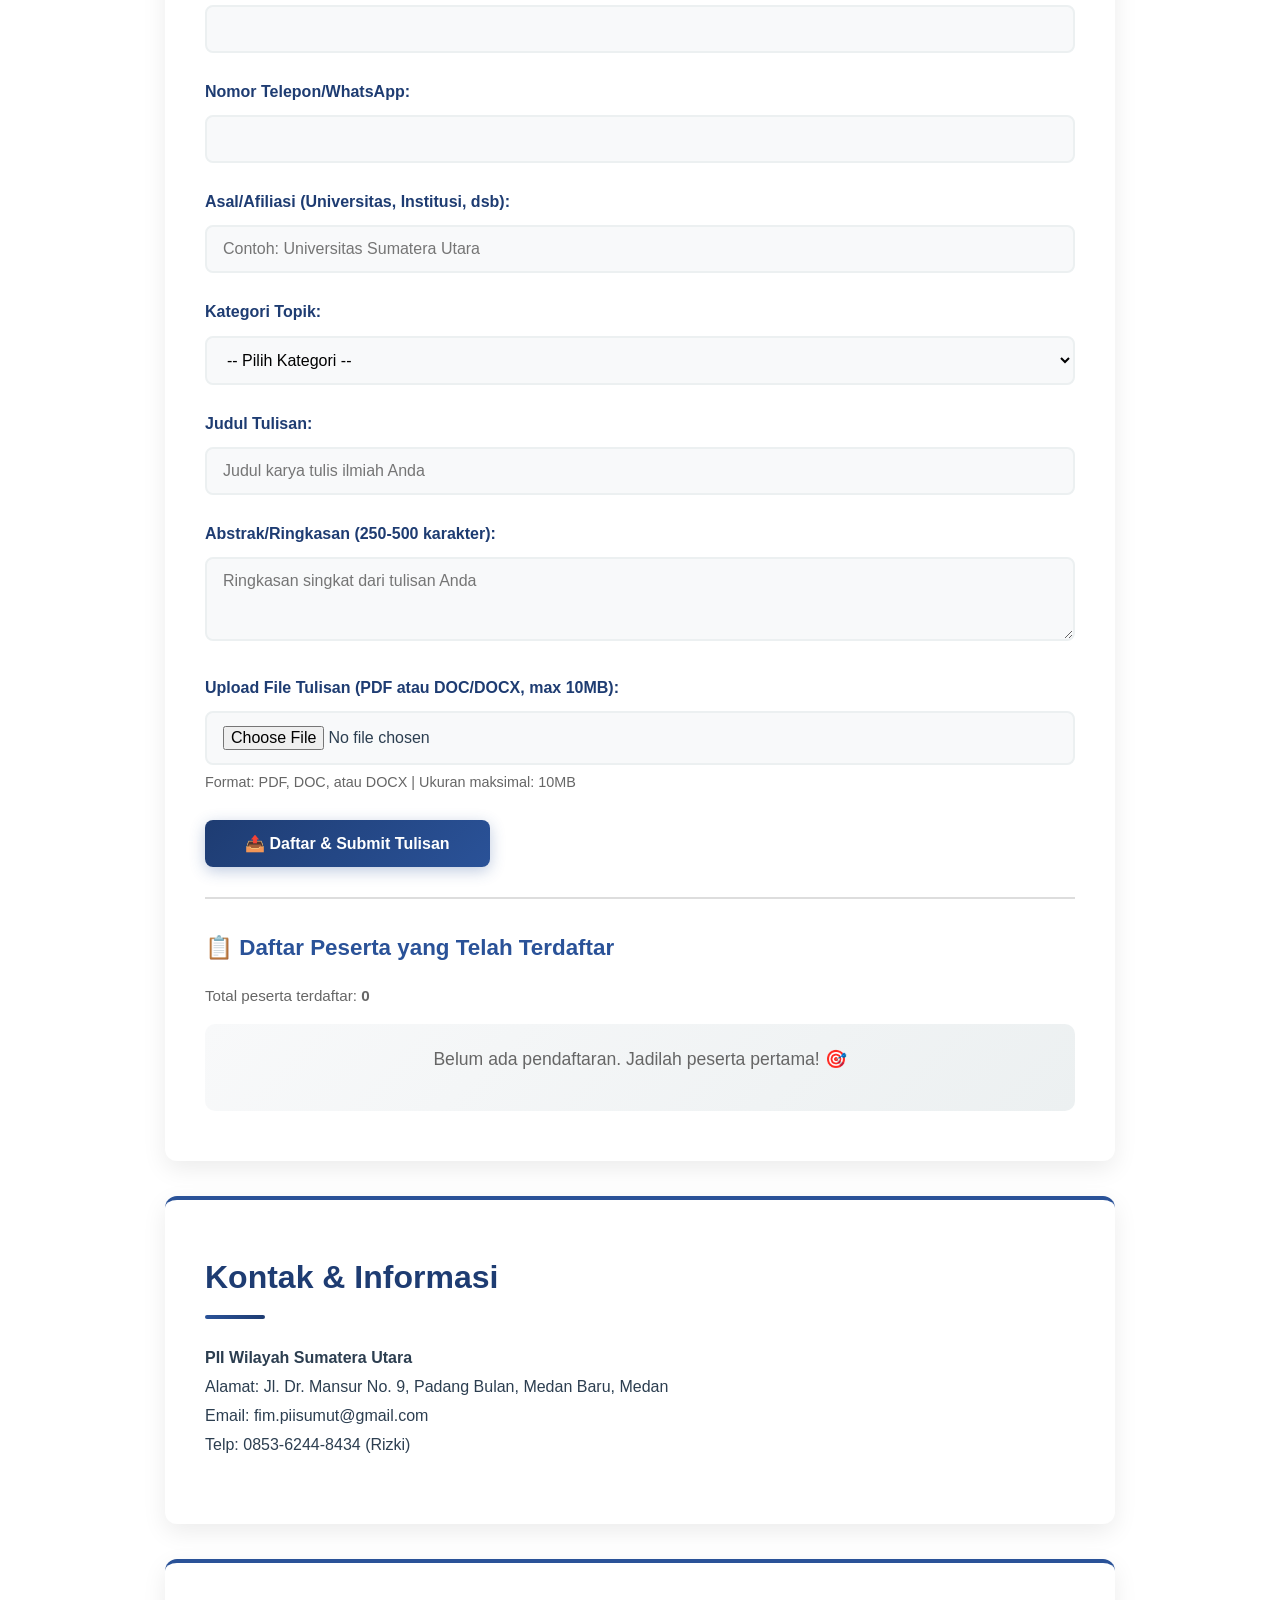
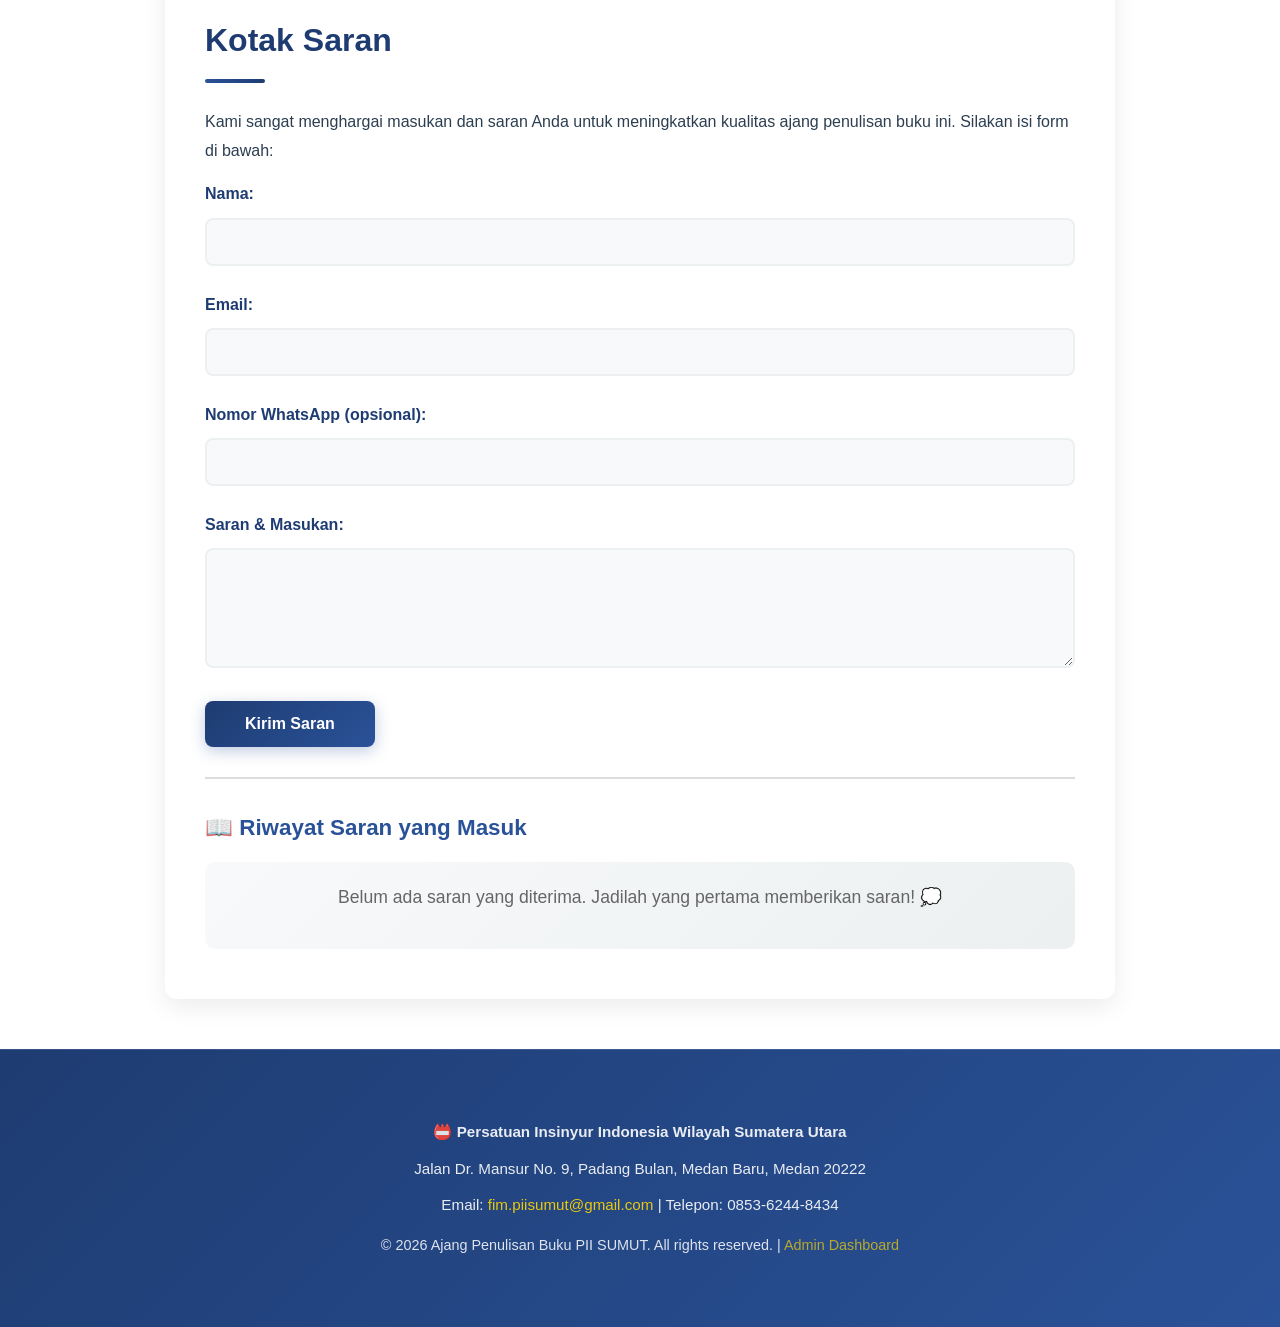
==== commit 136b8ca2: "Compact topic and prize cards to remove oversized appearance" ====
--- a/docs/index.html
+++ b/docs/index.html
@@ -5,7 +5,7 @@
     <meta name="viewport" content="width=device-width, initial-scale=1.0">
     <meta name="description" content="Informasi mengenai Ajang Penulisan Buku PII Sumut 2026: tema, panduan, jadwal, dan pengumuman.">
     <title>Ajang Penulisan Buku PII Sumut 2026</title>
-    <link rel="stylesheet" href="css/styles.css?v=20260304-2">
+    <link rel="stylesheet" href="css/styles.css?v=20260304-3">
     <link rel="icon" href="img/flyer.jpeg" type="image/jpeg">
 </head>
 <body>
--- a/docs/css/styles.css
+++ b/docs/css/styles.css
@@ -419,8 +419,9 @@
 }
 
 /* Topic & Prize Boxes */
-.topic-boxes, .prize-boxes {
+.topic-boxes {
     display: flex;
+    flex-wrap: nowrap;
     gap: 16px;
     margin: 20px 0;
     overflow-x: auto;
@@ -428,18 +429,28 @@
     -webkit-overflow-scrolling: touch;
 }
 
+.prize-boxes {
+    display: grid;
+    grid-template-columns: repeat(auto-fit, minmax(220px, 1fr));
+    gap: 16px;
+    margin: 20px 0;
+}
+
 .topic-box, .prize-box {
     background: linear-gradient(135deg, #fff 0%, #f8f9fa 100%);
     border: 2px solid #ff8c42;
     border-radius: 12px;
-    padding: 20px;
-    min-width: 240px;
-    flex: 0 0 auto;
+    padding: 16px;
     text-align: center;
     transition: all 0.3s ease;
     box-shadow: 0 4px 12px rgba(255, 140, 66, 0.1);
     position: relative;
     overflow: hidden;
+}
+
+.topic-box {
+    flex: 0 0 220px;
+    max-width: 220px;
 }
 
 .topic-box::before, .prize-box::before {
@@ -460,19 +471,19 @@
 
 .topic-box h4, .prize-box h4 {
     color: #ff8c42;
-    font-size: 1.15rem;
+    font-size: 1.05rem;
     font-weight: 700;
-    margin-bottom: 12px;
+    margin-bottom: 8px;
     display: flex;
     align-items: center;
     justify-content: center;
-    gap: 10px;
+    gap: 8px;
 }
 
 .topic-box p, .prize-box p {
     color: #2c3e50;
-    font-size: 0.95rem;
-    line-height: 1.7;
+    font-size: 0.9rem;
+    line-height: 1.55;
     margin: 0 auto;
     text-align: center;
 }
@@ -512,6 +523,7 @@
 }
 
 /* responsive */
+@media (max-width: 768px) {
     header {
         padding: 40px 15px;
     }
